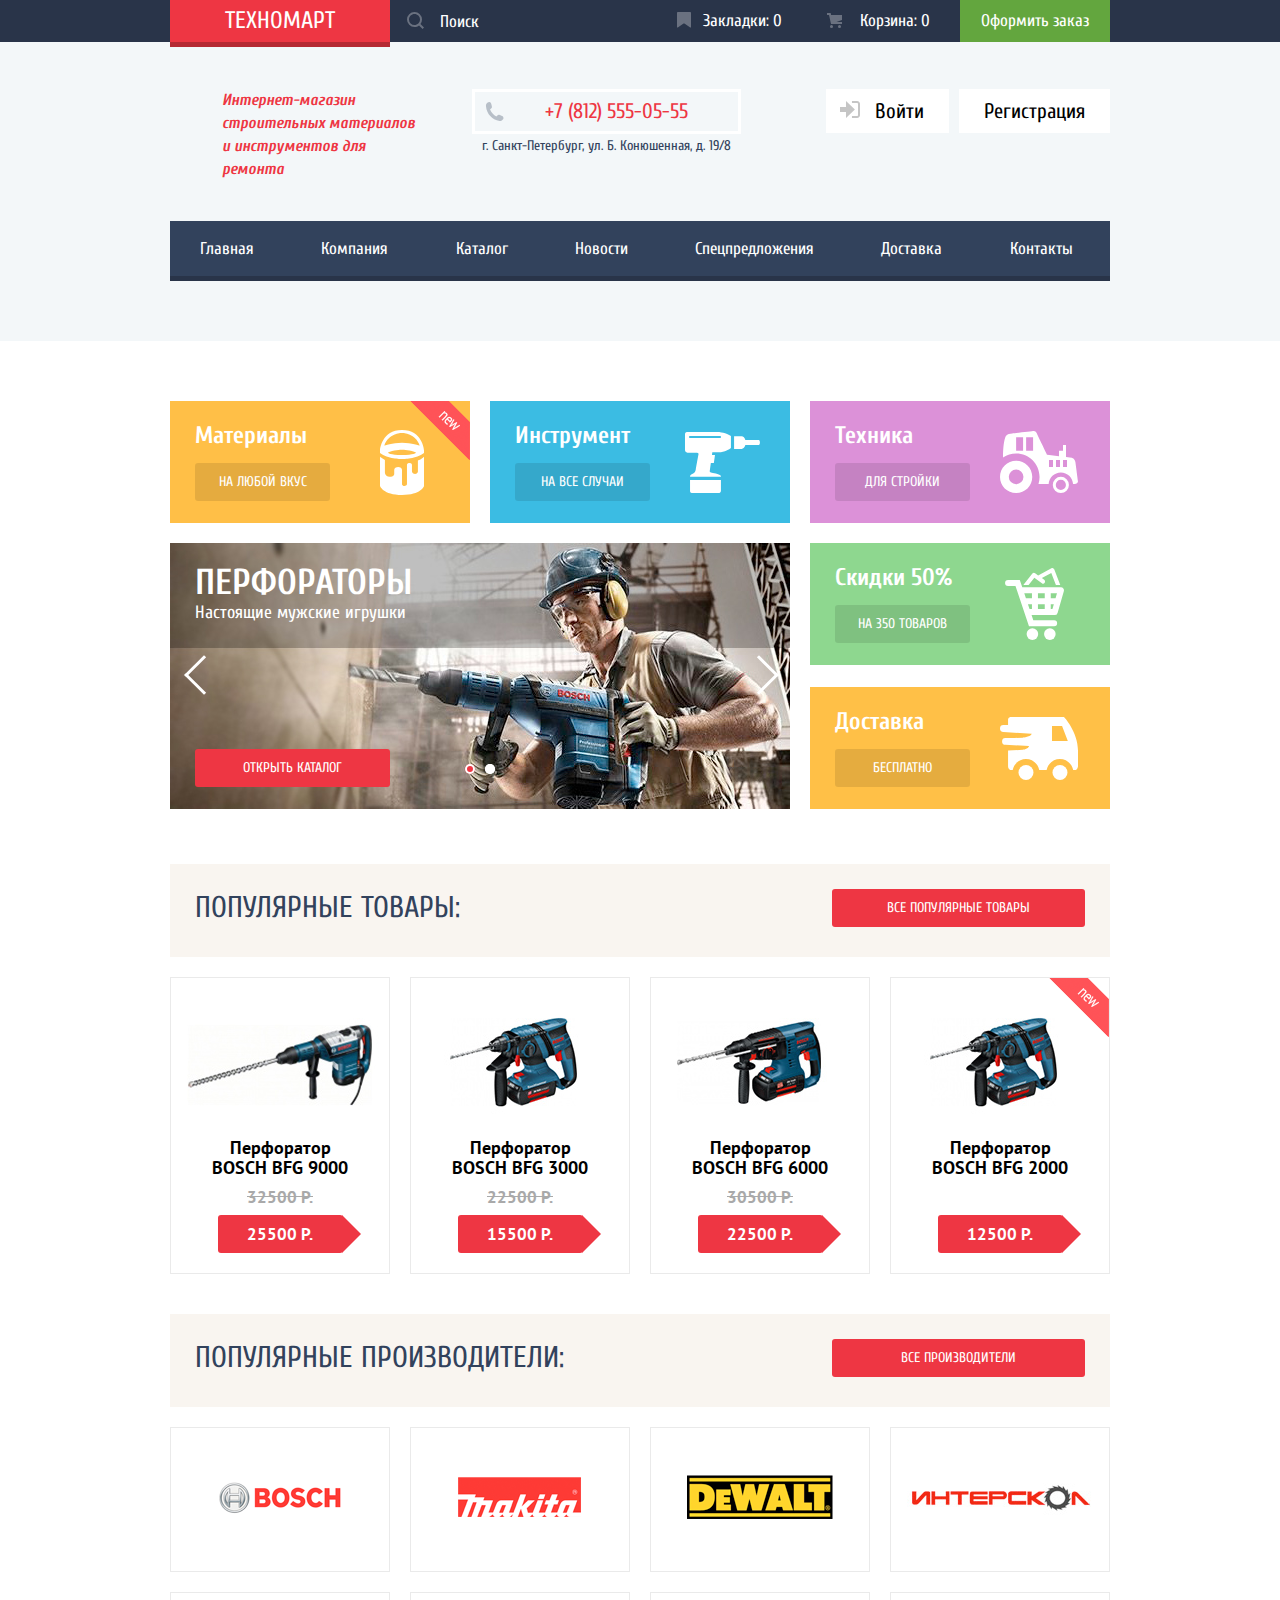
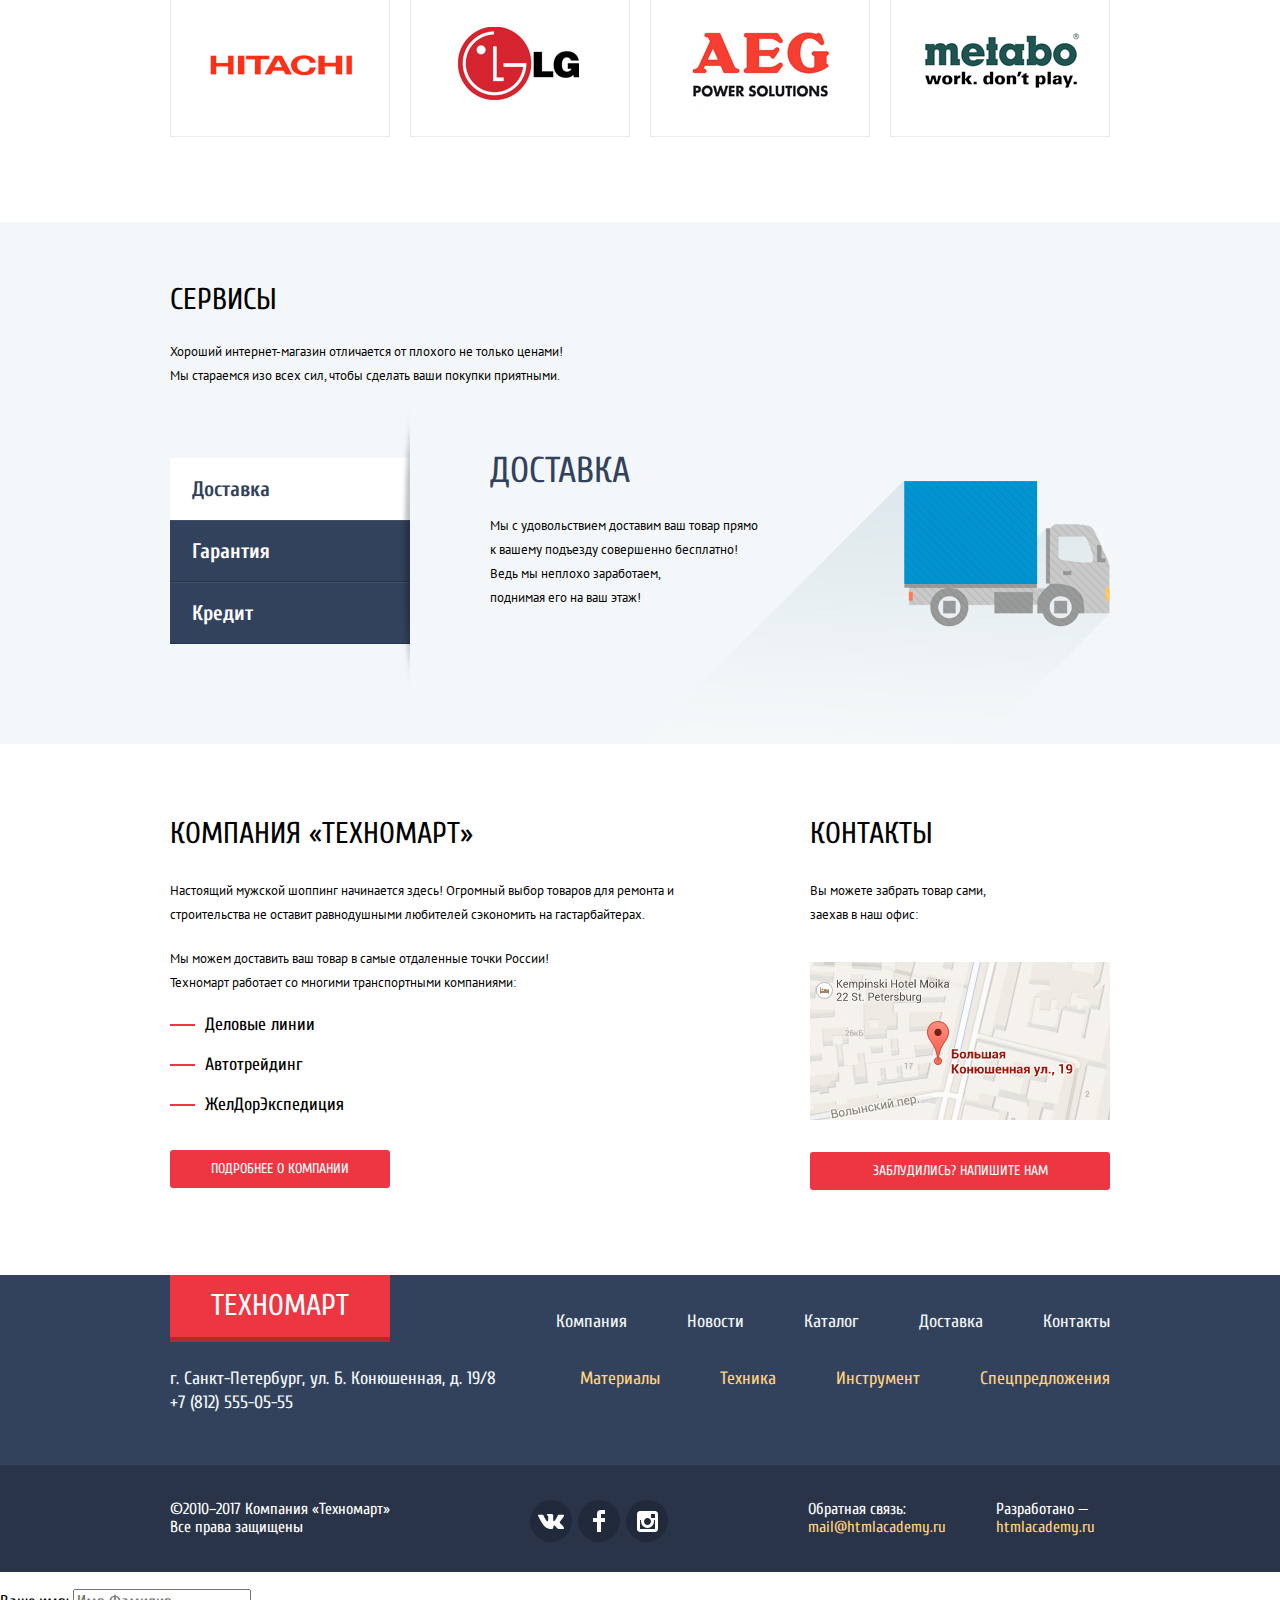
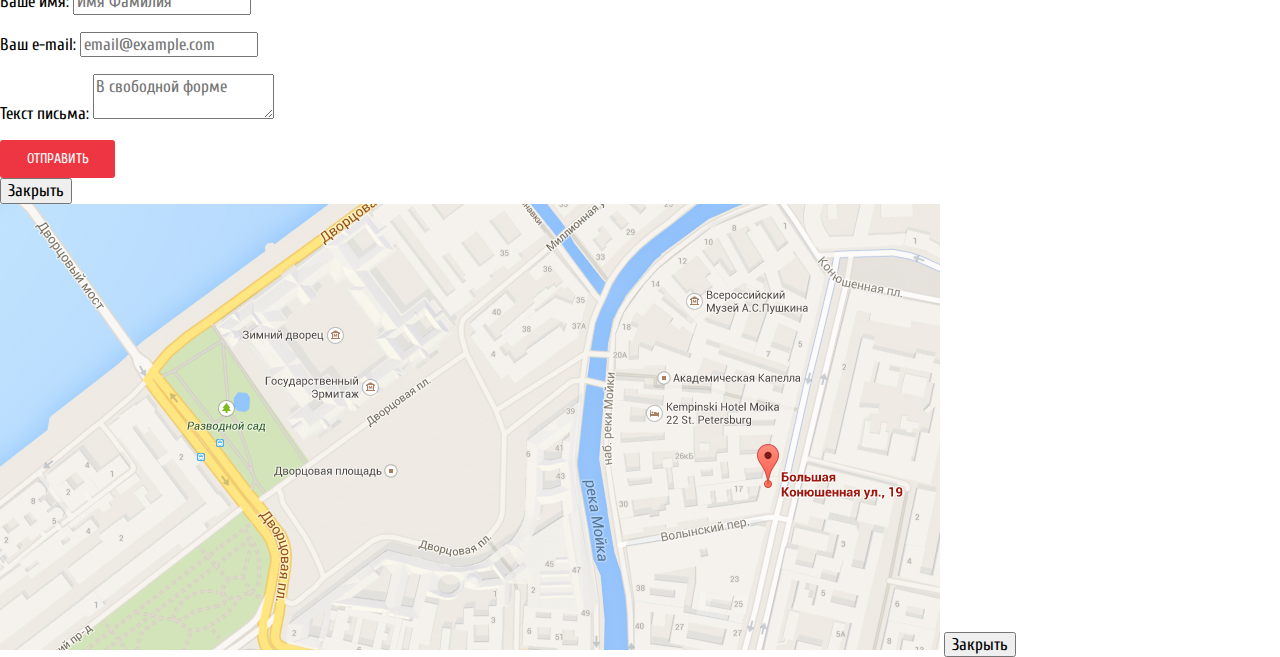
==== index.html @ 9bb5872a "Стилизация футера" ====
<!DOCTYPE html>
<html lang="ru">
<head>
  <meta charset="utf-8">
  <title>HTML Academy: Техномарт</title>
  <link href="https://fonts.googleapis.com/css?family=Cuprum:400,400i,700%7CPT+Sans:400,700&amp;subset=cyrillic" rel="stylesheet">
  <link href="css/normalize.css" rel="stylesheet">
  <link href="css/style.css" rel="stylesheet">
</head>
<body>
  <header class="main-header">
    <div class="wrapper header-wrapper">
      <div class="container">
        <a class="logo header-logo index-logo">Техномарт</a>
        <form class="header-search-form" action="https://echo.htmlacademy.ru" method="get">
          <input id="search" type="search" name="header-search"  placeholder="Поиск">
          <label for="search">
            <svg xmlns="http://www.w3.org/2000/svg" width="17" height="17" viewBox="0 0 17 17"><path fill="#ffffff" d="M17 15.586l-3.542-3.542A7.465 7.465 0 0 0 15 7.5 7.5 7.5 0 1 0 7.5 15c1.71 0 3.282-.579 4.544-1.542L15.586 17 17 15.586zM2 7.5C2 4.467 4.467 2 7.5 2 10.532 2 13 4.467 13 7.5c0 3.032-2.468 5.5-5.5 5.5A5.506 5.506 0 0 1 2 7.5z"/></svg>
            <span class="visually-hidden">Что ищем?</span>
          </label>
        </form>
        <a class="user-link header-bookmark" href="#">Закладки:
          <span class="header-bookmark-quality">0</span>
        </a>
        <a class="user-link header-basket" href="#">Корзина:
          <span class="header-basket-quality">0</span>
        </a>
        <a class="user-link header-checkout" href="#">Оформить заказ</a>
      </div>
    </div>
    <div class="container">
      <h1 class="header-title">Интернет-магазин строительных материалов и&nbsp;инструментов для ремонта</h1>
      <div class="header-contacts">
        <p class="header-phone">+7 (812) 555-05-55</p>
        <p class="header-address">г. Санкт-Петербург, ул. Б. Конюшенная, д. 19/8</p>
      </div>
      <ul class="authorization">
        <li>
          <a class="authorization-link" href="#">
            <svg xmlns="http://www.w3.org/2000/svg" width="20" height="17" viewBox="0 0 20 17"><path fill="#c5c5c5" d="M14.875 8.5L6 0v6H0v5h6v6z"/><path fill="#c5c5c5" d="M16.986 15.01h-5.027V17h5.027c2.178 0 3.004-1.81 3.029-3.026V3.028C19.99 1.811 19.164 0 16.986 0h-5.027v1.99h5.027c.839 0 .992.681 1.01 1.057v10.904c-.017.376-.171 1.059-1.01 1.059z"/></svg>
          Войти</a>
        </li>
        <li>
          <a class="authorization-link authorization-regisration" href="#">Регистрация</a>
        </li>
      </ul>
      <nav class="header-navigation">
        <ul class="main-navigation">
          <li class="main-navigation-item">
            <a href="#">Главная</a>
          </li>
          <li class="main-navigation-item">
            <a href="#">Компания</a>
          </li>
          <li class="main-navigation-item">
            <a href="#">Каталог</a>
          </li>
          <li class="main-navigation-item">
            <a href="#">Новости</a>
          </li>
          <li class="main-navigation-item">
            <a href="#">Спецпредложения</a>
          </li>
          <li class="main-navigation-item">
            <a href="#">Доставка</a>
          </li>
          <li class="main-navigation-item">
            <a href="#">Контакты</a>
          </li>
        </ul>
      </nav>
    </div>
  </header>

  <main>
    <div class="container">
      <section class="promo">
        <h2 class="visually-hidden">Наши предложения</h2>
        <ul class="promo-categories">
          <li class="promo-block product-new">
            <h3>Материалы</h3>
            <a class="button" href="#">на любой вкус</a>
          </li>
          <li class="promo-block">
            <h3>Инструмент</h3>
            <a class="button" href="#">на все случаи</a>
          </li>
          <li class="promo-block">
            <h3>Техника</h3>
            <a class="button" href="#">для стройки</a>
          </li>
        </ul>
        <section class="promo-slider">
          <ul class="promo-slider-list">
            <li class="promo-slider-item slider-item-current">
              <h3 class="slider-item-title">Перфораторы</h3>
              <img class="slider-item-image" src="img/slider1.jpg" width="620" height="266" alt="Перфоратор">
              <p class="slider-item-slogan">Настоящие мужские игрушки</p>
              <a class="slider-item-button button" href="catalog.html">Открыть каталог</a>
            </li>
            <li class="promo-slider-item">
              <h3 class="slider-item-title">Дрели</h3>
              <img class="slider-item-image" src="img/slider2.jpg" width="620" height="266" alt="Дрель">
              <p class="slider-item-slogan">Соседям на радость!</p>
              <a class="slider-item-button button" href="#">Открыть каталог</a>
            </li>
          </ul>
          <div class="promo-slider-toggles">
            <div class="slider-toggles-round">
              <button class="toggle-round-active" type="button">
                <span class="visually-hidden">Первый слайд</span>
              </button>
              <button type="button">
                <span class="visually-hidden">Второй слайд</span>
              </button>
            </div>
            <div class="slider-toggles-arrow">
              <button class="arrow-previous" type="button">
                <span class="visually-hidden">Предыдущий слайд</span>
              </button>
              <button class="arrow-next" type="button">
                <span class="visually-hidden">Следующий слайд</span>
              </button>
            </div>
          </div>
        </section>
        <div class="promo-column">
          <div class="promo-block promo-discount">
            <h3>Скидки 50%</h3>
            <a class="button" href="#">на 350 товаров</a>
          </div>
          <div class="promo-block promo-delivery">
            <h3>Доставка</h3>
            <a class="button" href="#">бесплатно</a>
          </div>
        </div>
      </section>

      <section class="popular-products">
        <div class="popular-wrapper">
          <h2 class="section-title popular-title">Популярные товары:</h2>
          <a class="button popular-button" href="#">Все популярные товары</a>
        </div>
        <ul class="popular-products-list">
          <li class="product-item">
            <h3 class="product-item-title">
              <a href="#">Перфоратор BOSCH BFG 9000</a>
            </h3>
            <p class="product-item-image">
              <img src="img/popular1.jpg" width="218" height="160" alt="Перфоратор BOSCH BFG 9000">
            </p>
            <p class="product-old-price">
              <span class="visually-hidden">Старая цена: </span>
              32500 Р.
            </p>
            <a class="product-actual-price button" href="#">
              <span class="visually-hidden">Актуальная цена:</span>
              25500 Р.
            </a>
            <div class="product-item-action">
              <a class="button button-to-basket" href="#">Купить</a>
              <a class="button button-to-bookmark" href="#">В закладки</a>
            </div>
          </li>
          <li class="product-item">
            <h3 class="product-item-title">
              <a href="#">Перфоратор BOSCH BFG 3000</a>
            </h3>
            <p class="product-item-image">
              <img src="img/popular2.jpg" width="218" height="160" alt="Перфоратор BOSCH BFG 3000">
            </p>
            <p class="product-old-price">
              <span class="visually-hidden">Старая цена: </span>
              22500 Р.
            </p>
            <a class="product-actual-price button" href="#">
            <span class="visually-hidden">Актуальная цена:</span>
              15500 Р.
            </a>
            <div class="product-item-action">
              <a class="button button-to-basket" href="#">Купить</a>
              <a class="button button-to-bookmark" href="#">В закладки</a>
            </div>
          </li>
          <li class="product-item">
            <h3 class="product-item-title">
              <a href="#">Перфоратор BOSCH BFG 6000</a>
            </h3>
            <p class="product-item-image">
              <img src="img/popular3.jpg" width="218" height="160" alt="Перфоратор BOSCH BFG 6000">
            </p>
            <p class="product-old-price">
              <span class="visually-hidden">Старая цена: </span>
              30500 Р.
            </p>
            <a class="product-actual-price button" href="#">
              <span class="visually-hidden">Актуальная цена:</span>
              22500 Р.
            </a>
            <div class="product-item-action">
              <a class="button button-to-basket" href="#">Купить</a>
              <a class="button button-to-bookmark" href="#">В закладки</a>
            </div>
          </li>
          <li class="product-item product-new">
            <h3 class="product-item-title">
              <a href="#">Перфоратор BOSCH BFG 2000</a>
            </h3>
            <p class="product-item-image">
              <img src="img/popular2.jpg" width="218" height="160" alt="Перфоратор BOSCH BFG 2000">
            </p>
            <a class="product-actual-price button" href="#">
              <span class="visually-hidden">Актуальная цена:</span>
              12500 Р.
            </a>
            <div class="product-item-action">
              <a class="button button-to-basket" href="#">Купить</a>
              <a class="button button-to-bookmark" href="#">В закладки</a>
            </div>
          </li>
        </ul>
      </section>

      <section class="popular-manufacturers">
        <div class="popular-wrapper">
          <h2 class="section-title popular-title">Популярные производители:</h2>
          <a class="button popular-button" href="#">Все производители</a>
        </div>
        <ul class="manufacturers-list">
          <li class="manufacturer-item">
            <a class="manufacturer-item-logo" href="#">
              <img src="img/logo-bosch.png" width="218" height="143" alt="Логотип Bosch">
            </a>
          </li>
          <li class="manufacturer-item">
            <a class="manufacturer-item-logo" href="#">
              <img src="img/logo-makita.png" width="218" height="143" alt="Логотип Makita">
            </a>
          </li>
          <li class="manufacturer-item">
            <a class="manufacturer-item-logo" href="#">
              <img src="img/logo-dewalt.png" width="218" height="143" alt="Логотип DeWALT">
            </a>
          </li>
          <li class="manufacturer-item">
            <a class="manufacturer-item-logo" href="#">
              <img src="img/logo-interskol.png" width="218" height="143" alt="Логотип Интерскол">
            </a>
          </li>
          <li class="manufacturer-item">
            <a class="manufacturer-item-logo" href="#">
              <img src="img/logo-hitachi.png" width="218" height="143" alt="Логотип Hitachi">
            </a>
          </li>
          <li class="manufacturer-item">
            <a class="manufacturer-item-logo" href="#">
              <img src="img/logo-lg.png" width="218" height="143" alt="Логотип LG">
            </a>
          </li>
          <li class="manufacturer-item">
            <a class="manufacturer-item-logo" href="#">
              <img src="img/logo-aeg.png" width="218" height="143" alt="Логотип AEG">
            </a>
          </li>
          <li class="manufacturer-item">
            <a class="manufacturer-item-logo" href="#">
              <img src="img/logo-metabo.png" width="218" height="143" alt="Логотип Metabo">
            </a>
          </li>
        </ul>
      </section>
    </div>

    <section class="services">
      <div class="container">
        <h2 class="section-title">Сервисы</h2>
        <p class="section-description">Хороший интернет-магазин отличается от плохого не только ценами! Мы стараемся изо всех сил, чтобы сделать ваши покупки приятными.</p>
        <div class="services-slider-wrapper">
          <div class="services-slider-toggle">
            <button class="services-toggle toggle-active" type="button">Доставка</button>
            <button class="services-toggle" type="button">Гарантия</button>
            <button class="services-toggle" type="button">Кредит</button>
          </div>
          <ul class="services-slider-list">
            <li class="service-slider-item slider-item-current">
              <h3>Доставка</h3>
              <p>Мы с удовольствием доставим ваш товар прямо<br>к вашему подъезду совершенно бесплатно! Ведь&nbsp;мы неплохо заработаем,<br>поднимая его на ваш этаж!</p>
            </li>
            <li class="service-slider-item ">
              <h3>Гарантия</h3>
              <p>Если купленный у нас товар поломается или заискрит,<br>а также в случае пожара, спровоцированного его возгаранием,  вы всегда можете быть уверены в нашей гарантии. Мы обменяем сгоревший товар на новый.<br>Дом уж восстановите как-нибудь сами.</p>
            </li>
            <li class="service-slider-item ">
              <h3>Кредит</h3>
              <p>Залезть в долговую яму стало проще!<br>Кредитные консультанты придут вам на помощь.</p>
              <a class="button button-credit" href="#">Отправить заявку</a>
            </li>
          </ul>
        </div>
      </div>
    </section>
    <div class="container index-column">
      <section class="about-us">
        <h2 class="section-title">Компания «Техномарт»</h2>
        <p>Настоящий мужской шоппинг начинается здесь! Огромный выбор товаров для ремонта и строительства не оставит равнодушными любителей сэкономить на гастарбайтерах.</p>
        <p>Мы можем доставить ваш товар в самые отдаленные точки России! Техномарт работает со многими транспортными компаниями: </p>
        <ul class="deliverey-list">
          <li>Деловые линии</li>
          <li>Автотрейдинг</li>
          <li>ЖелДорЭкспедиция</li>
        </ul>
        <a class="button button-about-us" href="#">Подробнее о компании</a>
      </section>

      <section class="contacts">
        <h2 class="section-title">Контакты</h2>
        <p>Вы можете забрать товар сами, заехав в наш офис:</p>
        <a class="contacts-map" href="#">
          <img src="img/map-small.jpg" width="300" height="158" alt="Часть карты с офисом компании по адресу г. Санкт-Петербург, ул. Б. Конюшенная, д. 19/8">
        </a>
        <a href="#" class="button contacts-feedback">Заблудились? Напишите нам</a>
      </section>
    </div>
  </main>

  <footer class="main-footer">

    <div class="container">
      <a class="logo footer-logo index-logo">Техномарт</a>
      <ul class="footer-site-navigation">
        <li>
          <a href="#">Компания</a>
        </li>
        <li>
          <a href="#">Новости</a>
        </li>
        <li>
          <a href="#">Каталог</a>
        </li>
        <li>
          <a href="#">Доставка</a>
        </li>
        <li>
          <a href="#">Контакты</a>
        </li>
      </ul>
      <p class="footer-contacts">г. Санкт-Петербург, ул. Б. Конюшенная, д. 19/8 +7&nbsp;(812)&nbsp;555-05-55</p>
      <ul class="footer-catalog-navigation">
        <li>
          <a href="#">Материалы</a>
        </li>
        <li>
          <a href="#">Техника</a>
        </li>
        <li>
          <a href="#">Инструмент</a>
        </li>
        <li>
          <a href="#">Спецпредложения</a>
        </li>
      </ul>

    </div>
    <div class="wrapper">
      <div class="container container-footer-bottom">
        <p class="footer-copyright">&copy;2010–2017 Компания «Техномарт» Все права защищены</p>
        <ul class="footer-socials">
          <li>
            <a class="socials-vk" href="#">
              <span class="visually-hidden">Техномарт в Вконтакте</span>
            </a>
          </li>
          <li>
            <a class="socials-fb" href="#">
              <span class="visually-hidden">Техномарт на Фейсбуке</span>
            </a>
          </li>
          <li>
            <a class="socials-insta" href="#">
              <span class="visually-hidden">Техномарт в Инстаграме</span>
            </a>
          </li>
        </ul>
        <p class="footer-mailto">Обратная связь:
          <a href="#">mail@htmlacademy.ru</a>
        </p>
        <p class="footer-developer">Разработано —
          <a href="https://htmlacademy.ru/intensive/htmlcss">htmlacademy.ru</a>
        </p>
      </div>
    </div>
  </footer>

  <section class="modal-feedback">
    <h2 class="visually-hidden">Напишите нам</h2>
    <form  class="feedback-form" action="https://echo.htmlacademy.ru" method="post">
      <p class="feedback-form-field">
        <label for="name">Ваше имя:</label>
        <input id="name" type="text" name="name" placeholder="Имя Фамилия">
      </p>
      <p class="feedback-form-field">
        <label for="email">Ваш e-mail:</label>
        <input id="email" type="email" name="email" placeholder="email@example.com">
      </p>
      <p class="feedback-form-field">
        <label for="message">Текст письма:</label>
        <textarea id="message" name="message" placeholder="В свободной форме"></textarea>
      </p>
      <button class="button" type="submit">Отправить</button>
    </form>
    <button class="modal-close" type="button">Закрыть</button>
  </section>

  <section class="modal modal-map">
    <h2 class="visually-hidden">Как до нас добраться</h2>
    <img src="img/map.jpg" width="940" height="446" alt="Часть карты с офисом компании по адресу г. Санкт-Петербург, ул. Б. Конюшенная, д. 19/8">
    <button class="modal-close" type="button">Закрыть</button>
  </section>
</body>
</html>
---- css/style.css ----
body {
  margin: 0;
  padding-top: 0;

  font-style: normal;
  font-weight: 400;
  font-size: 17px;
  line-height: 18px;
  font-family: "Cuprum",  "Arial", sans-serif;
  color: #000000;

  background-color: #ffffff;
}

a {
  text-decoration: none;
}

img {
  max-width: 100%;
  height: auto;
}

.visually-hidden {
  position: absolute;

  width: 1px;
  height: 1px;
  margin: -1px;
  padding: 0;
  overflow: hidden;

  border: 0;

  clip: rect(0 0 0 0);
}

.main-header {
  margin-bottom: 60px;

  background-color: #f3f7f9;
}

.wrapper {
  color: #ffffff;

  background-color: #293449;
}

.container {
  width: 940px;
  margin: 0 auto;
  padding: 0 10px;
}

.header-wrapper .container {
  display: flex;
  flex-wrap: wrap;
  justify-content: flex-start;
  align-items: stretch;
}

.logo {
  display: block;
  min-width: 200px;
  padding: 9px 10px;

  font-size: 24px;
  line-height: 24px;
  text-align: center;
  color: #ffffff;
  text-transform: uppercase;

  background-color: #ee3643;
  box-shadow: 0 5px 0 0 #b52933;
}

.logo:hover,
.logo:focus {
  background-color: #ca2c37;
  box-shadow: 0 5px 0 0 #9a212a;
}

.logo:active {
  background-color: #ba2732;
  box-shadow: 0 5px 0 0 #8e1e26;
}

.index-logo:hover,
.index-logo:active {
  background-color: #ee3643;
  box-shadow: 0 5px 0 0 #b52933;
}

.header-search-form {
  position: relative;

  width: 270px;
}

.header-search-form input {
  box-sizing: border-box;
  width: 100%;
  height: 42px;
  padding: 12px 10px 12px 50px;

  font: inherit;
  color: #000000;

  background-color: transparent;
  border: none;
}

.header-search-form input::-webkit-input-placeholder {
  color: #ffffff;
}

.header-search-form input::-moz-placeholder {
  color: #ffffff;
}

.header-search-form input:-ms-input-placeholder {
  color: #ffffff;
}

.header-search-form input:hover {
  background-color: #212a3a;
}

.header-search-form input:focus {
  background-color: #ffffff;
  outline: none;
}

.header-search-form label {
  position: absolute;
  top: 12px;
  left: 0;

  padding-left: 17px;

  background-color: transparent;
  cursor: pointer;
  opacity: 0.3;
}

input[name="header-search"]:hover ~ label {
  opacity: 1;
}

input[name="header-search"]:focus ~ label {
  opacity: 1;
}

input[name="header-search"]:focus ~ label path {
  fill: #ee3643;
}

.user-link {
  position: relative;

  box-sizing: border-box;
  width: 150px;
  padding: 12px 5px;

  color: #ffffff;
}

.header-bookmark {
  padding-left: 43px;
}

.header-basket {
  padding-left: 50px;
}

.user-link:hover,
.user-link:focus {
  background-color: #212a3a;
}

.user-link:active {
  color: rgba(255, 255, 255, 0.6);

  background-color: #161d29;
}

.user-link::before {
  content: "";
  position: absolute;
  top: 12px;
  left: 17px;

  width: 15px;
  height: 16px;

  background-repeat: no-repeat;
  opacity: 0.3;
}

.header-bookmark::before {
  background-image: url("../img/icon-bookmark.svg");
  background-position: 0 0;
}

.header-basket::before {
  background-image: url("../img/icon-cart.svg");
  background-position: 0 1px;
}

.user-link:hover::before,
.user-link:focus::before {
  opacity: 1;
}

.user-link:active::before {
  opacity: 0.5;
}

.header-bookmark-full,
.header-basket-full {
  background-color: #ee3643;
}

.header-bookmark-full:hover,
.header-basket-full:hover,
.header-bookmark-full:focus,
.header-basket-full:focus {
  background-color: #ca2c37;
}

.header-bookmark-full:active,
.header-basket-full:active {
  background-color: #ba2732;
}

.header-checkout {
  text-align: center;

  background-color: #63a63e;
}

.header-checkout:hover,
.header-checkout:focus {
  background-color: #5fbb2d;
}

.header-checkout:active {
  background-color: #518534;
}

.main-header > .container {
  display: flex;
  flex-wrap: wrap;
  align-items: flex-start;
  padding-top: 47px;
  padding-bottom: 65px;
}

.header-title {
  width: 198px;
  margin: 0 0 40px;
  padding: 0 52px;

  font-style: italic;
  font-size: 16px;
  line-height: 23px;
  color: #ee3643;
}

.header-contacts {
  margin-right: 10px;
}

.header-contacts p {
  margin: 0;
}

.header-phone {
  margin-bottom: 3px;
  padding: 9px 10px 9px 70px;

  font-size: 21px;
  line-height: 21px;
  color: #ee3643;

  background-image: url("../img/icon-phone.svg");
  background-repeat: no-repeat;
  background-position: 10px 10px;
  border: 3px solid #ffffff;
}

.header-address {
  padding: 0 10px;

  font-size: 14px;
  line-height: 24px;
  color: #32425c;
}

.authorization {
  display: flex;
  flex-wrap: wrap;
  max-width: 330px;
  margin: 0 0 0 auto;
  padding: 0;

  list-style: none;
}

.authorization > li {
  margin-left: 10px;
}

.authorization-user > li {
  margin-left: 0;
}

.authorization-link {
  display: block;
  padding: 12px 25px 11px 14px;

  font-size: 21px;
  line-height: 21px;
  color: #000000;

  background-color: #ffffff;
}

.authorization-regisration {
  padding-left: 25px;
}

.authorization-logout {
  padding-right: 0;
}

.authorization-link:hover,
.authorization-link:focus {
  color: #ee3643;
}

.authorization-name:hover,
.authorization-name:focus {
  color: #000000;
}

.authorization-link:active {
  color: rgba(0, 0, 0, 0.3);
}

.authorization-link svg {
  margin-right: 10px;

  vertical-align: baseline;
}

.authorization-link:hover path,
.authorization-link:focus path {
  fill: #32425c;
}

.authorization-link:active path {
  fill: #c5c5c5;
}

.authorization-submenu {
  display: flex;
  flex-wrap: wrap;
  max-width: 280px;
  margin: 0;
  padding: 0 0 0 5px;

  list-style: none;
}

.authorization-submenu-item {
  position: relative;

  padding: 5px 15px 0;
}

.authorization-submenu-item:not(:last-child)::before {
  content: "";
  position: absolute;
  top: 12px;
  right: -2px;

  width: 4px;
  height: 4px;

  background-color: #32425c;
  border-radius: 50%;
}

.authorization-submenu a {
  font-size: 16px;
  color: #32425c;
  text-decoration: underline;
}

.authorization-submenu a:hover,
.authorization-submenu a:focus {
  color: #ee3643;
}

.authorization-submenu a:active {
  color: rgba(0, 0, 0, 0.3);
}


.header-navigation {
  width: 100%;
}

.main-navigation {
  display: flex;
  flex-wrap: wrap;
  justify-content: space-between;
  margin: 0;
  padding: 0;

  list-style: none;
}

.main-navigation-item {
  flex-grow: 1;
}

.main-navigation-item a {
  display: block;
  padding: 19px 30px;

  font-size: 17px;
  line-height: 17px;
  color: #ffffff;

  background-color: #32425c;
  box-shadow: 0 5px 0 0 #293449;
}

.main-navigation-item:first-child a {
  padding-left: 50;
}

.main-navigation-item:last-child a {
  padding-right: 50;
}

.main-navigation-item a:hover,
.main-navigation-item a:focus {
  background-color: #293449;
}

.main-navigation-item a:active {
  color: rgba(255, 255, 255, 0.5);

  background-color: #1d2739;
  box-shadow: 0 5px 0 0 #1d2739;
}

/* Main главной */

.promo {
  display: flex;
  flex-wrap: wrap;
  justify-content: space-between;
  margin-bottom: 55px;
}

.promo-categories {
  display: flex;
  flex-wrap: wrap;
  width: 100%;
  margin: 0 0 20px;
  padding: 0;

  list-style: none;
}

.promo-categories li {
  margin-right: 20px;
}

.promo-block {
  width: 135px;
  padding: 20px 140px 22px 25px;

  background-color: #ffbf47;
  background-image: url("../img/icon-1.svg");
  background-repeat: no-repeat;
  background-position: 210px center;
}

.product-new {
  position: relative;
}

.product-new::before {
  content: url("../img/new-flag.png");
  position: absolute;
  top: 0;
  right: 0;
  z-index: 1;
}

.promo-categories li:nth-child(2) {
  background-color: #3bbce3;
  background-image: url("../img/icon-2.svg");
  background-position: 195px center;
}

.promo-categories li:last-child {
  margin-right: 0;

  background-color: #dc91d8;
  background-image: url("../img/icon-3.svg");
  background-position: 190px center;
}

.promo-block h3 {
  margin: 0 0 12px;

  font-weight: 700;
  font-size: 24px;
  line-height: 30px;
  color: #ffffff;
}

.button {
  display: inline-block;
  min-width: 115px;
  padding: 10px;

  font-size: 14px;
  line-height: 18px;
  vertical-align: bottom;
  text-align: center;
  color: #ffffff;
  text-transform: uppercase;

  background-color: #ee3643;
  border: none;
  border-radius: 3px;
  cursor: pointer;
}

.button:hover,
.button:focus {
  background-color: #ca2c37;
}

.button:active {
  background-color: #ba2732;
}

.promo-block .button {
  background-color: rgba(0, 0, 0, 0.1);
}

.promo-block .button:hover,
.promo-block .button:focus {
  background-color: rgba(0, 0, 0, 0.2);
}

.promo-block .button:active {
  background-color: rgba(0, 0, 0, 0.3);
}

/* Слайдер */

.promo-slider {
  position: relative;

  margin-right: 20px;
}

.promo-slider-list {
  margin: 0;
  padding: 0;

  list-style: none;
}

.promo-slider-item {
  position: relative;
  z-index: 0;

  display: none;
  flex-direction: column;
  justify-content: flex-start;
  align-items: flex-start;
  width: 570px;
  min-height: 222px;
  padding: 22px 25px;

  color: #ffffff;

  background-color: #786a61;
}

.promo-slider-item.slider-item-current {
  display: flex;
}

.slider-item-title {
  margin: 0;

  font-weight: 700;
  font-size: 36px;
  line-height: 36px;
  text-transform: uppercase;
}

.slider-item-image {
  position: absolute;
  top: 0;
  left: 0;
  z-index: -1;
}

.slider-item-slogan {
  margin: 0 0 auto;

  font-size: 18px;
  line-height: 24px;
}

.slider-item-button {
  min-width: 175px;
}

.slider-toggles-round {
  position: absolute;
  bottom: 30px;
  left: 50%;

  display: flex;

  transform: translateX(-50%);
}

.slider-toggles-round button {
  box-sizing: content-box;
  width: 10px;
  height: 10px;
  padding: 0;

  background-color: #ffffff;
  background-clip: content-box;
  border: 5px solid transparent;
  border-radius: 50%;
  box-shadow: inset 0 0 0 2px #ffffff;
  cursor: pointer;
}

.slider-toggles-round .toggle-round-active {
  background-color: #ee3643;
  cursor: default;
}

.slider-toggles-round button:not(.toggle-round-active):hover,
.slider-toggles-round button:not(.toggle-round-active):focus {
  outline: none;
  opacity: 0.7;
}

.slider-toggles-arrow button {
  position: absolute;

  width: 40px;
  height: 40px;

  background-color: transparent;
  border: none;
  cursor: pointer;
}

.arrow-previous {
  top: 50%;
  left: 15px;

  transform: translateY(-50%);
}

.arrow-next {
  top: 50%;
  right: 10px;

  transform: translateY(-50%);
}

.slider-toggles-arrow button:focus {
  outline: none;
}

.slider-toggles-arrow button::before {
  content: "";
  position: absolute;
  top: 5px;
  left: 5px;

  width: 25px;
  height: 25px;

  border-top: 3px solid #ffffff;
  border-right: 3px solid #ffffff;
  transform: rotate(45deg);
}

.slider-toggles-arrow .arrow-previous::before {
  transform: rotate(-135deg);
}

.slider-toggles-arrow button:hover::before,
.slider-toggles-arrow button:focus::before {
  opacity: 0.6;
}

.slider-toggles-arrow button:active {
  opacity: 0.3;
}

.promo-column {
  display: flex;
  flex-direction: column;
  justify-content: space-between;
}

.promo-discount {
  background-color: #8ed78f;
  background-image: url("../img/icon-4.svg");
  background-position: 195px center;
}

.promo-delivery {
  background-color: #ffc047;
  background-image: url("../img/icon-5.svg");
  background-position: 190px center;
}

/* Популярные товары */

.popular-products {
  margin-bottom: 20px;
}

.popular-wrapper {
  display: flex;
  justify-content: space-between;
  align-items: center;
  margin-bottom: 20px;
  padding: 25px 25px 30px;

  background-color: #f9f5f0;
}

.section-title {
  margin: 0;

  font-weight: 400;
  font-size: 30px;
  line-height: 30px;
  color: #32425c;
  text-transform: uppercase;
}

.popular-button {
  min-width: 233px;
}

.popular-products-list {
  display: flex;
  flex-wrap: wrap;
  margin: 0;
  padding: 0;

  list-style: none;
}

.product-item {
  position: relative;

  display: flex;
  flex-direction: column;
  align-items: center;
  width: 218px;
  margin: 0 20px 20px 0;
  padding-bottom: 20px;

  font-weight: 700;
  font-family: "PT Sans", "Arial", sans-serif;
  text-align: center;

  border: 1px solid #eaeaea;
}

.popular-products-list li:nth-child(4n) {
  margin-right: 0;
}

.product-item:hover {
  border-color: #ffffff;
  box-shadow: 0 10px 25px 0 rgba(41, 52, 73, 0.5);
}

.product-item-title {
  margin: 0;
  margin-bottom: 10px;
  padding: 0 30px;
}

.product-item-title a {
  font-size: 18px;
  line-height: 20px;
  color: #000000;
}

.product-item-title a:hover,
.product-item-title a:focus {
  color: #ee3643;

  outline: none;
}

.product-item-title a:active {
  color: rgba(0, 0, 0, 0.3);
}

.product-item-image {
  order: -1;
  width: 218px;
  height: 160px;
  margin: 0;
}

.product-old-price {
  margin: 0 0 9px 0;

  font-size: 17px;
  line-height: 18px;
  color: #a9a9a9;
  text-decoration: line-through;
}

.product-actual-price {
  position: relative;

  min-width: 105px;
  margin-top: auto;
  padding: 10px;

  font-size: 17px;
  line-height: 18px;
}

.product-actual-price::after {
  content: "";
  position: absolute;
  top: 0;
  right: -18px;

  width: 0;
  height: 0;

  border-top: 19px solid transparent;
  border-bottom: 19px solid transparent;
  border-left: 19px solid #ee3643;
}

.product-actual-price:hover::after,
.product-actual-price:focus::after {
  border-left-color: #ca2c37;
}

.product-actual-price:active::after {
  border-left-color: #ba2732;
}

.product-item-action {
  position: absolute;
  top: 0;
  left: 0;

  display: none;
  padding-top: 45px;
  padding-bottom: 32px;

  font-weight: 400;
  font-size: 14px;
  line-height: 18px;
  font-family: "Cuprum",  "Arial", sans-serif;

  background-color: #ffffff;
}

.product-item:hover .product-item-action {
  display: block;
}

.button-to-basket {
  position: relative;

  min-width: 75px;
  margin-bottom: 7px;
  padding-left: 50px;

  text-align: left;
  color: #ffffff;

  background-color: #63a63e;
  box-shadow: inset 0 -3px 0 0 #367315;
}

.button-to-basket:hover,
.button-to-basket:focus {
  background-color: #5fbb2d;
}

.button-to-basket:active {
  background-color: #518534;
  box-shadow: none;
}

.button-to-basket::before {
  content: "";
  position: absolute;
  top: 8px;
  left: 10px;

  width: 18px;
  height: 18px;

  background-image: url("../img/icon-cart.svg");
  background-repeat: no-repeat;
  background-position: center;
  opacity: 0.3;
}

.button-to-basket:hover::before,
.button-to-basket:focus::before,
.button-to-basket:active::before {
  opacity: 1;
}

.button-to-bookmark {
  color: #32425c;

  background-color: #ffffff;
  box-shadow: inset 0 0 0 3px #63a63e;
}

.button-to-bookmark:hover,
.button-to-bookmark:focus {
  background-color: transparent;
  box-shadow: inset 0 0 0 3px #32425c;
}

.button-to-bookmark:active {
  color: rgba(50, 66, 92, 0.3);

  background-color: transparent;
  box-shadow: inset 0 0 0 3px rgba(50, 66, 92, 0.3);
}

/* Популярные производители */

.popular-manufacturers {
  margin-bottom: 65px;
}

.manufacturers-list {
  display: flex;
  flex-wrap: wrap;
  margin: 0;
  padding: 0;

  list-style: none;
}

.manufacturer-item {
  margin: 0 20px 20px 0;
}

.manufacturer-item:nth-child(4n) {
  margin-right: 0;
}

.manufacturer-item-logo {
  display: block;
  width: 218px;
  height: 143px;

  border: 1px solid #eaeaea;
}

.manufacturer-item-logo:hover,
.manufacturer-item-logo:focus {
  border-color: #ffffff;
  outline: none;
  box-shadow: 0 10px 25px 0 rgba(41, 52, 73, 0.5);
}

.manufacturer-item-logo:active {
  border-color: #ffffff;
  box-shadow: 0 4px 10px 0 rgba(41, 52, 73, 0.5);
}

.manufacturer-item-logo:active img {
  opacity: 0.3;
}

/* Слайдер с услугами */

.services {
  margin-bottom: 75px;
  padding-top: 63px;

  background-color: #f4f7f9;
}

.services .section-title {
  margin-bottom: 25px;

  color: #000000;
}

.services  p {
  margin: 0;

  font-weight: 400;
  font-size: 13px;
  line-height: 24px;
  font-family: "PT Sans", "Arial", sans-serif;
}

.services .section-description {
  width: 400px;
  margin-bottom: 65px;
}

.services-slider-wrapper {
  display: flex;
  justify-content: space-between;
}

.services-slider-toggle {
  position: relative;

  align-self: flex-start;
  margin-bottom: 100px;
  padding-top: 5px;
}

.services-slider-toggle::after {
  content: "";
  position: absolute;
  top: -45px;
  right: 0;
  bottom: -45px;

  width: 10px;

  background-image: url("../img/shadow.png");
  background-repeat: no-repeat;
  background-position: right 0 top 0;
  background-size: 100% 100%;
}

.services-toggle {
  display: block;
  box-sizing: content-box;
  min-width: 196px;
  padding: 16px 22px;

  font: inherit;
  font-weight: 700;
  font-size: 21px;
  line-height: 30px;
  text-align: left;
  color: #ffffff;

  background-color: #32425c;
  border: none;
  box-shadow: inset 0 1px 0 0 #405069,
  inset 0 -1px 0 0 #293449;
  cursor: pointer;
}

.services-toggle:hover,
.services-toggle:focus {
  background-color: #293449;
  outline: none;
}

.services-toggle.toggle-active,
.services-toggle.toggle-active:hover,
.services-toggle.toggle-active:focus {
  color: #32425c;

  background-color: #ffffff;
  outline: none;
  box-shadow: none;
  cursor: default;
}

.services-slider-list {
  display: flex;
  flex-wrap: wrap;
  margin: 0;
  padding: 0;

  list-style: none;
}

.service-slider-item {
  display: none;
  width: 620px;
  padding-left: 80px;

  background-image: url("../img/delivery.png");
  background-repeat: no-repeat;
  background-position: right 0 top 28px;
}

.service-slider-item:nth-child(2) {
  background-image: url("../img/guarantee.png");
  background-position: right 0 top 5px;
}
.service-slider-item:nth-child(3) {
  background-image: url("../img/credit.png");
  background-position: right 0 top 3px;
}

.service-slider-item.slider-item-current {
  display: block;
}

.service-slider-item h3 {
  margin: 0 0 25px;

  font-weight: 400;
  font-size: 36px;
  line-height: 36px;
  color: #32425c;
  text-transform: uppercase;
}

.service-slider-item p {
  width: 280px;
  margin: 0 0 25px;
}

.service-slider-item:nth-child(2) p {
  width: 378px;
}

.button-credit {
  min-width: 175px;
}

.index-column {
  display: flex;
  justify-content: space-between;
  margin-bottom: 85px;
}

.about-us {
  width: 520px;
}

.about-us .section-title {
  margin-bottom: 30px;

  color: #000000;
}

.about-us p {
  margin: 0 0 20px;

  font-weight: 400;
  font-size: 13px;
  line-height: 24px;
  font-family: "PT Sans", "Arial", sans-serif;
}

.about-us p:last-of-type {
  width: 390px;
}

.deliverey-list {
  margin: 0 0 35px;
  padding: 0;

  list-style: none;
  font-size: 18px;
  line-height: 20px;
}

.deliverey-list li {
  position: relative;

  margin: 0 0 20px;
  padding-left: 35px;
}

.deliverey-list li:last-child {
  margin-bottom: 0;
}

.deliverey-list li::before {
  content: "";
  position: absolute;
  top: 9px;
  left: 0;

  width: 25px;
  height: 2px;

  background-color: #ee3643;
}

.button-about-us {
  min-width: 200px;
}

.contacts {
  width: 300px;
}

.contacts .section-title {
  margin-bottom: 30px;

  color: #000000;
}

.contacts p {
  width: 200px;
  margin: 0 0 35px;

  font-weight: 400;
  font-size: 13px;
  line-height: 24px;
  font-family: "PT Sans", "Arial", sans-serif;
}

.contacts-map {
  display: block;
  margin-bottom: 28px;
}

.contacts-feedback {
  min-width: 280px;
}

/* Футер */

.main-footer {
  color: #f3f7f9;

  background-color: #32425c;
}

.main-footer > .container {
  display: flex;
  flex-wrap: wrap;
  justify-content: space-between;
  align-items: flex-start;
  padding-bottom: 50px;

  font-size: 18px;
  line-height: 24px;
}

.footer-logo {
  padding: 16px 10px;

  font-size: 30px;
  line-height: 30px;
}

.footer-site-navigation {
  display: flex;
  flex-wrap: wrap;
  justify-content: flex-start;
  max-width: 710px;
  margin: 35px 0 0 10px;
  padding: 0;

  list-style: none;
}

.footer-site-navigation li {
  margin-right: 50px;
}

.footer-site-navigation li:last-child {
  margin-right: 0;
}

.footer-site-navigation a {
  display: block;
  padding-left: 10px;

  color: #f1f5f7;
}

.footer-site-navigation a:hover,
.footer-site-navigation a:focus {
  text-decoration: underline;

  outline: none;
}

.footer-site-navigation a:active {
  color: rgba(241, 245, 247, 0.5);
  text-decoration: none;
}


.footer-catalog-navigation {
  display: flex;
  flex-wrap: wrap;
  justify-content: flex-start;
  max-width: 580px;
  margin: 30px 0 0 10px;
  padding: 0;

  list-style: none;
}

.footer-catalog-navigation li {
  margin-right: 50px;
}

.footer-catalog-navigation li:last-child {
  margin-right: 0;
}

.footer-catalog-navigation a {
  display: block;
  padding-left: 10px;

  color: #ffd180;
}

.footer-catalog-navigation a:hover,
.footer-catalog-navigation a:focus {
  text-decoration: underline;

  outline: none;
}

.footer-catalog-navigation a:active {
  color: rgba(255, 209, 128, 0.5);
  text-decoration: none;
}

.footer-contacts {
  width: 350px;
  margin: 30px 0 0 0;
}

.container-footer-bottom {
  display: flex;
  flex-wrap: wrap;
  justify-content: space-between;
  align-items: flex-start;
  padding-top: 35px;
  padding-bottom: 30px;

  font-size: 16px;
  line-height: 18px;
  color: #ffffff;
}

.footer-copyright {
  width: 240px;
  margin: 0;
}

.footer-socials {
  display: flex;
  flex-wrap: wrap;
  justify-content: space-between;
  margin: 0 auto;
  padding: 0;

  list-style: none;
}

.footer-socials li {
  padding: 0 3px;
}

.footer-socials a {
  display: block;
  width: 42px;
  height: 42px;

  background-color: #212a3a;
  background-image: url("../img/icon-vk.svg");
  background-repeat: no-repeat;
  background-position: center;
  border-radius: 50%;
}

.footer-socials .socials-fb {
  background-image: url("../img/icon-fb.svg");
}

.footer-socials .socials-insta {
  background-image: url("../img/icon-insta.svg");
}

.footer-socials a:hover,
.footer-socials a:focus {
  background-color: #ee3643;
  outline: none;
}

.footer-socials a:active {
  background-color: #ee3643;
}

.footer-mailto {
  margin: 0 20px;
}

.footer-mailto a {
  display: block;

  color: #ffd180;
}

.footer-mailto a:hover,
.footer-mailto a:focus {
  text-decoration: underline;

  outline: none;
}

.footer-mailto a:active {
  color: #ee3643;
  text-decoration: none;
}

.footer-developer {
  margin: 0;
  padding: 0 15px 0 30px;
}

.footer-developer a {
  display: block;

  color: #ffd180;
}

.footer-developer a:hover,
.footer-developer a:focus {
  text-decoration: underline;

  outline: none;
}

.footer-developer a:active {
  color: #ee3643;
  text-decoration: none;
}
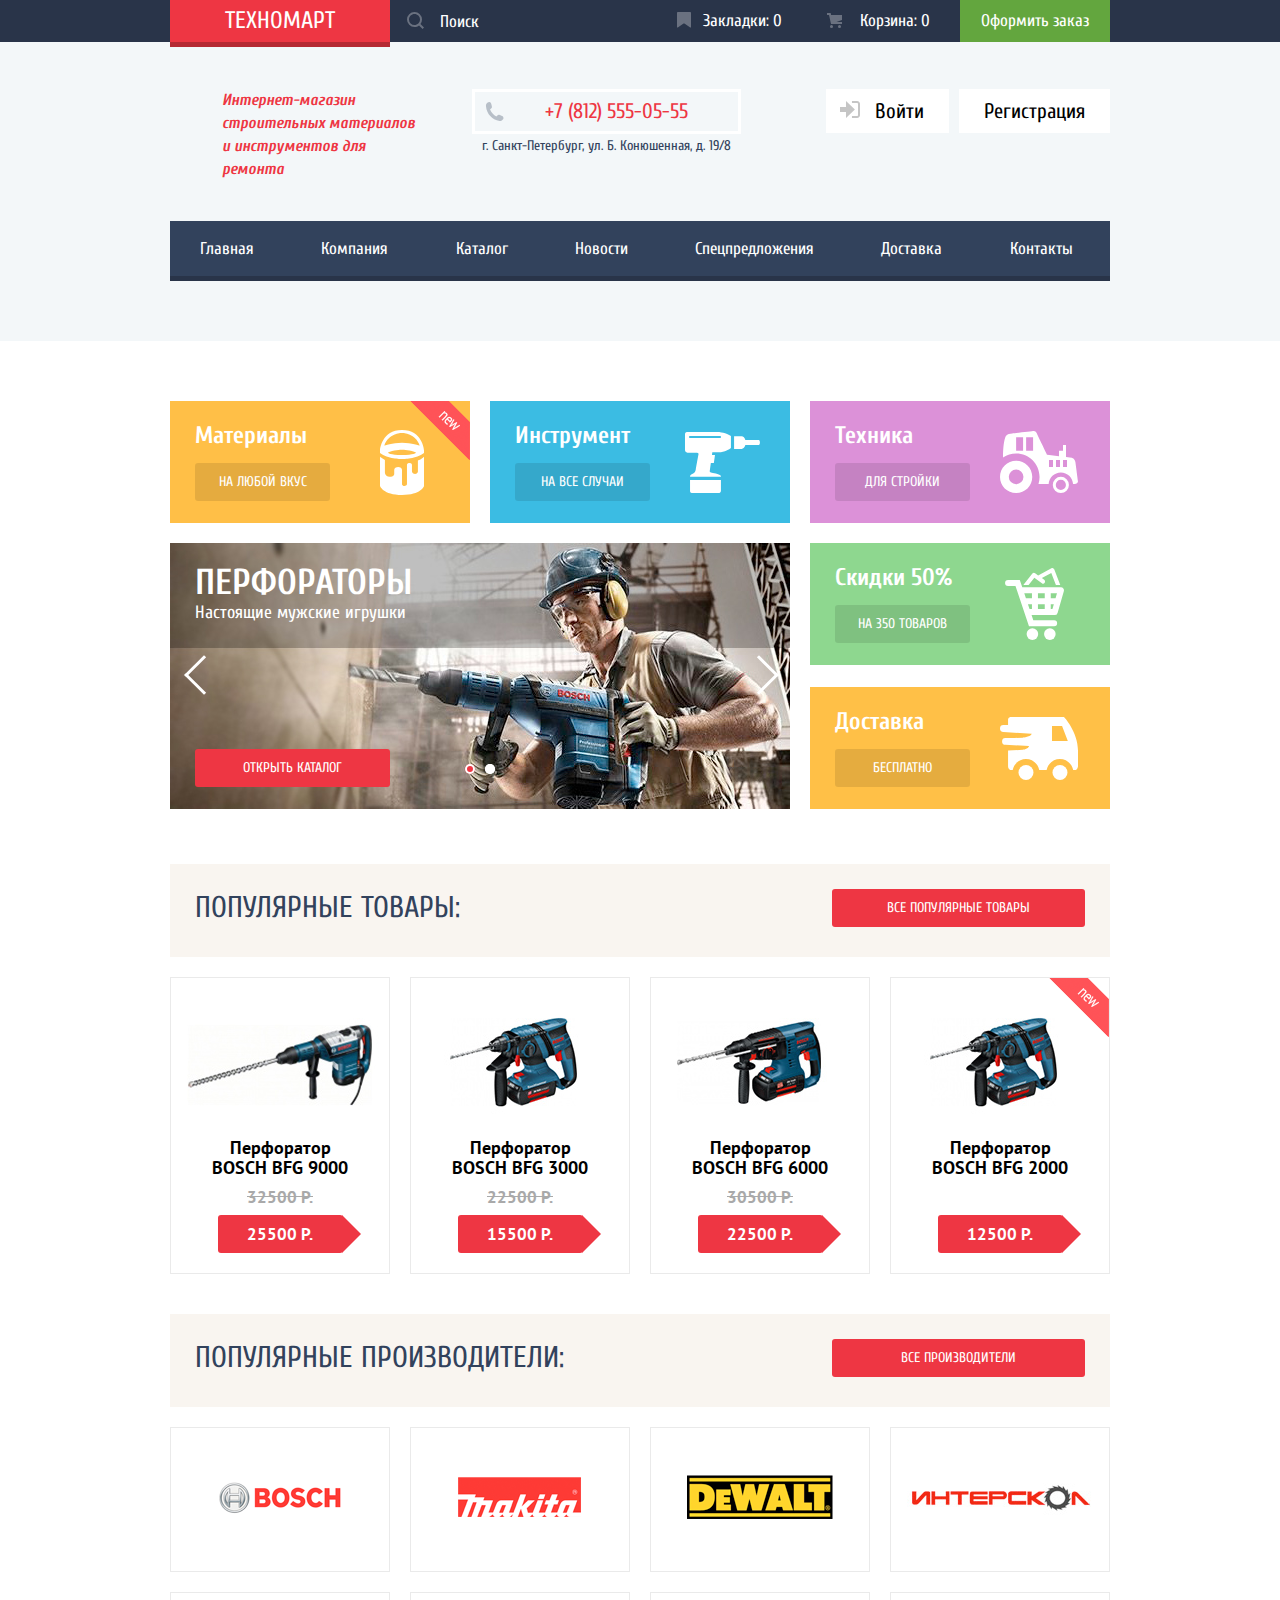
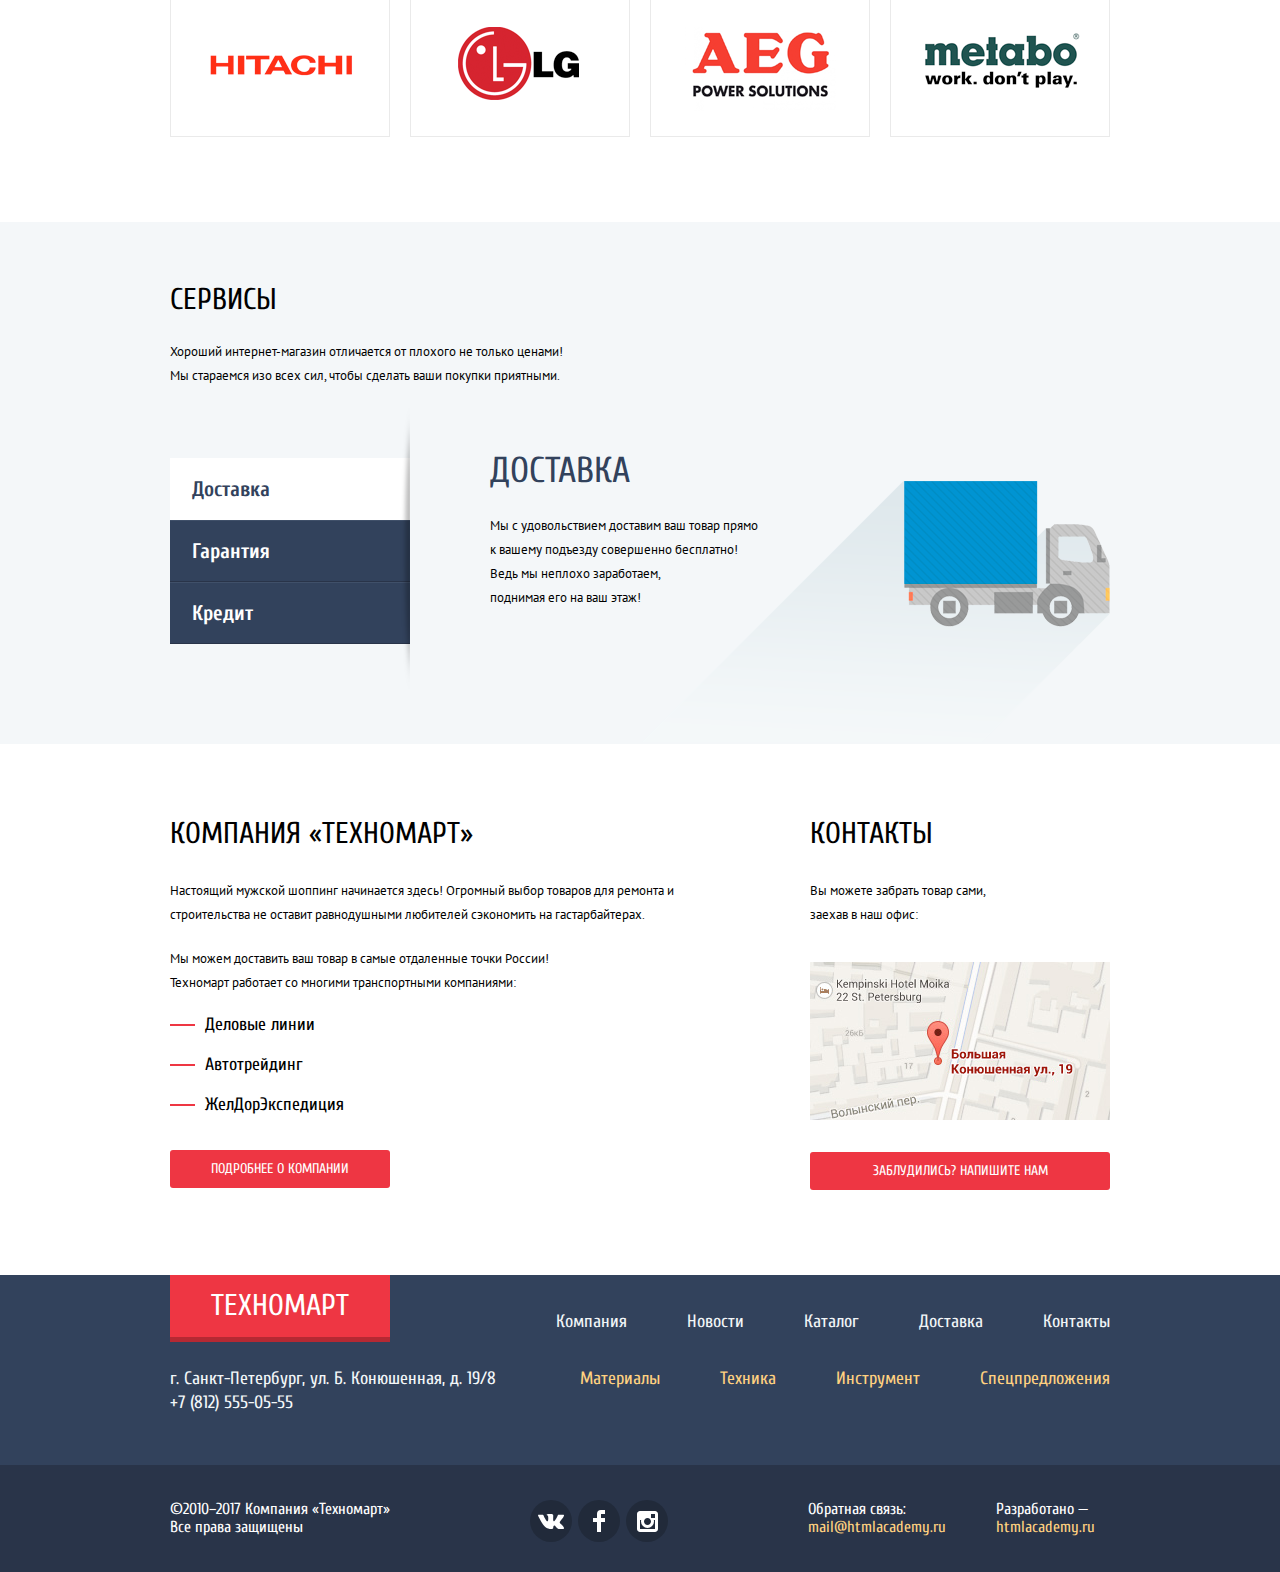
==== commit 04bd3816: "Стилизация модальных окон" ====
--- a/index.html
+++ b/index.html
@@ -174,7 +174,7 @@
               22500 Р.
             </p>
             <a class="product-actual-price button" href="#">
-            <span class="visually-hidden">Актуальная цена:</span>
+              <span class="visually-hidden">Актуальная цена:</span>
               15500 Р.
             </a>
             <div class="product-item-action">
@@ -391,7 +391,7 @@
     </div>
   </footer>
 
-  <section class="modal-feedback">
+  <section class="modal modal-feedback">
     <h2 class="visually-hidden">Напишите нам</h2>
     <form  class="feedback-form" action="https://echo.htmlacademy.ru" method="post">
       <p class="feedback-form-field">
@@ -406,15 +406,21 @@
         <label for="message">Текст письма:</label>
         <textarea id="message" name="message" placeholder="В свободной форме"></textarea>
       </p>
-      <button class="button" type="submit">Отправить</button>
+      <div class="button-wrapper">
+        <button class="button" type="submit">Отправить</button>
+      </div>
     </form>
-    <button class="modal-close" type="button">Закрыть</button>
+    <button class="modal-close" type="button">
+      <span class="visually-hidden">Закрыть</span>
+    </button>
   </section>
 
   <section class="modal modal-map">
     <h2 class="visually-hidden">Как до нас добраться</h2>
     <img src="img/map.jpg" width="940" height="446" alt="Часть карты с офисом компании по адресу г. Санкт-Петербург, ул. Б. Конюшенная, д. 19/8">
-    <button class="modal-close" type="button">Закрыть</button>
+    <button class="modal-close" type="button">
+      <span class="visually-hidden">Закрыть</span>
+    </button>
   </section>
 </body>
 </html>
--- a/css/style.css
+++ b/css/style.css
@@ -1467,3 +1467,256 @@
   color: #ee3643;
   text-decoration: none;
 }
+
+/* Модальное окно обратной связи  */
+
+.modal {
+  position: fixed;
+  top: 150px;
+  left: 50%;
+
+  transform: translateX(-50%);
+}
+
+.modal-feedback {
+  display: none;
+  width: 620px;
+
+  color: #000000;
+
+  background-color: #ffffff;
+  border-top: 7px solid #ff5358;
+  box-shadow: 0 20px 40px 0 rgba(0, 0, 0, 0.75);
+}
+
+.feedback-form {
+  display: flex;
+  flex-wrap: wrap;
+  justify-content: center;
+  align-items: center;
+  padding-top: 45px;
+}
+
+.feedback-form-field {
+  width: 220px;
+  margin: 0 0 20px;
+
+  font-size: 18px;
+  line-height: 18px;
+}
+
+.feedback-form-field:first-of-type {
+  margin-right: 20px;
+}
+
+
+.feedback-form-field:last-of-type {
+  width: 460px;
+  margin: 0 0 37px;
+}
+
+.feedback-form-field label {
+  display: block;
+  margin-bottom: 10px;
+}
+
+.feedback-form-field input,
+.feedback-form-field textarea {
+  box-sizing: border-box;
+  width: 100%;
+  height: 38px;
+  padding: 8px 13px;
+
+  font-size: 13px;
+  line-height: 18px;
+  font-family: "PT Sans", "Arial", sans-serif;
+  color: #000000;
+
+  border: 2px solid #d7dcde;
+  border-radius: 3px;
+}
+
+.feedback-form-field textarea {
+  height: 114px;
+}
+
+.feedback-form input::-webkit-input-placeholder,
+.feedback-form textarea::-webkit-input-placeholder {
+  color: #999999;
+}
+
+.feedback-form input::-moz-placeholder,
+.feedback-form textarea::-moz-placeholder {
+  color: #999999;
+}
+
+.feedback-form input:-ms-input-placeholder,
+.feedback-form textarea:-ms-input-placeholder {
+  color: #999999;
+}
+
+.feedback-form-field input:hover,
+.feedback-form-field textarea:hover {
+  border-color: #b5b5b5;
+  outline: none;
+}
+
+.feedback-form-field input:focus,
+.feedback-form-field textarea:focus {
+  border-color: #ee3643;
+}
+
+.button-wrapper {
+  display: flex;
+  flex-wrap: wrap;
+  justify-content: space-between;
+  box-sizing: border-box;
+  width: 100%;
+  padding: 37px 80px;
+
+  background-color: #f4f4f4;
+}
+
+.feedback-form button[type="submit"] {
+  width: 100%;
+}
+
+.modal-close {
+  position: absolute;
+  top: 7px;
+  right: 2px;
+
+  width: 36px;
+  height: 36px;
+
+  background-color: transparent;
+  border: none;
+  border-radius: 3px;
+  cursor: pointer;
+}
+
+.modal-close:hover,
+.modal-close:focus {
+  outline: none;
+  box-shadow: inset 0 0 0 2px rgba(238, 64, 57, 0.6);
+}
+
+.modal-close:active {
+  box-shadow: inset 0 0 0 2px rgba(0, 0, 0, 0.1);
+}
+
+.modal-close::before,
+.modal-close::after {
+  content: "";
+  position: absolute;
+  top: 5px;
+  left: 16px;
+
+  width: 5px;
+  height: 27px;
+
+  background-color: #ee3643;
+  transform: rotate(45deg);
+}
+
+.modal-close::after {
+  transform: rotate(-45deg);
+}
+
+.modal-close:active::before,
+.modal-close:active::after {
+  background-color: #fcd7d9;
+}
+
+/* Модалка-карта */
+
+.modal-map {
+  display: none;
+
+  font-size: 0;
+  line-height: 0;
+
+  box-shadow: 0 0 16px 1px rgba(47, 42, 43, 0.5);
+}
+
+.modal-map .modal-close {
+  top: 2px;
+}
+
+/* Модалка - подтверждение добавления в корзину  */
+
+.modal-adding {
+  display: none;
+  width: 620px;
+  padding-top: 48px;
+
+  color: #000000;
+
+  background-color: #ffffff;
+  border-top: 7px solid #ff5358;
+  box-shadow: 0 20px 40px 0 rgba(41,  52,  73, 0.75);
+}
+
+
+.modal-adding h2 {
+  position: relative;
+
+  margin: 0 0 49px;
+  padding: 18px 120px 18px 180px;
+
+  font-weight: 400;
+  font-size: 30px;
+  line-height: 30px;
+  color: #000000;
+}
+
+.modal-adding h2::before {
+  content: "";
+  position: absolute;
+  top: 0;
+  left: 80px;
+
+  width: 66px;
+  height: 66px;
+
+  background-color: #63a63e;
+  border-radius: 50%;
+}
+
+.modal-adding h2::after {
+  content: "";
+  position: absolute;
+  top: 20px;
+  left: 98px;
+
+  width: 28px;
+  height: 14px;
+
+  border-bottom: 7px solid #ffffff;
+  border-left: 7px solid #ffffff;
+  transform: rotate(-45deg);
+}
+
+.modal-adding .button {
+  min-width: 200px;
+}
+
+.button-continue {
+  color: #000000;
+
+  background-color: #ffffff;
+}
+
+.button-continue:hover,
+.button-continue:focus {
+  background-color: #ffffff;
+  outline: none;
+  box-shadow: inset 0 0 0 2px rgba(238, 64, 57, 0.6);
+}
+
+.button-continue:active {
+  color: rgba(0, 0, 0, 0.3);
+
+  background-color: #ffffff;
+  box-shadow: inset 0 0 0 2px rgba(0, 0, 0, 0.1);
+}
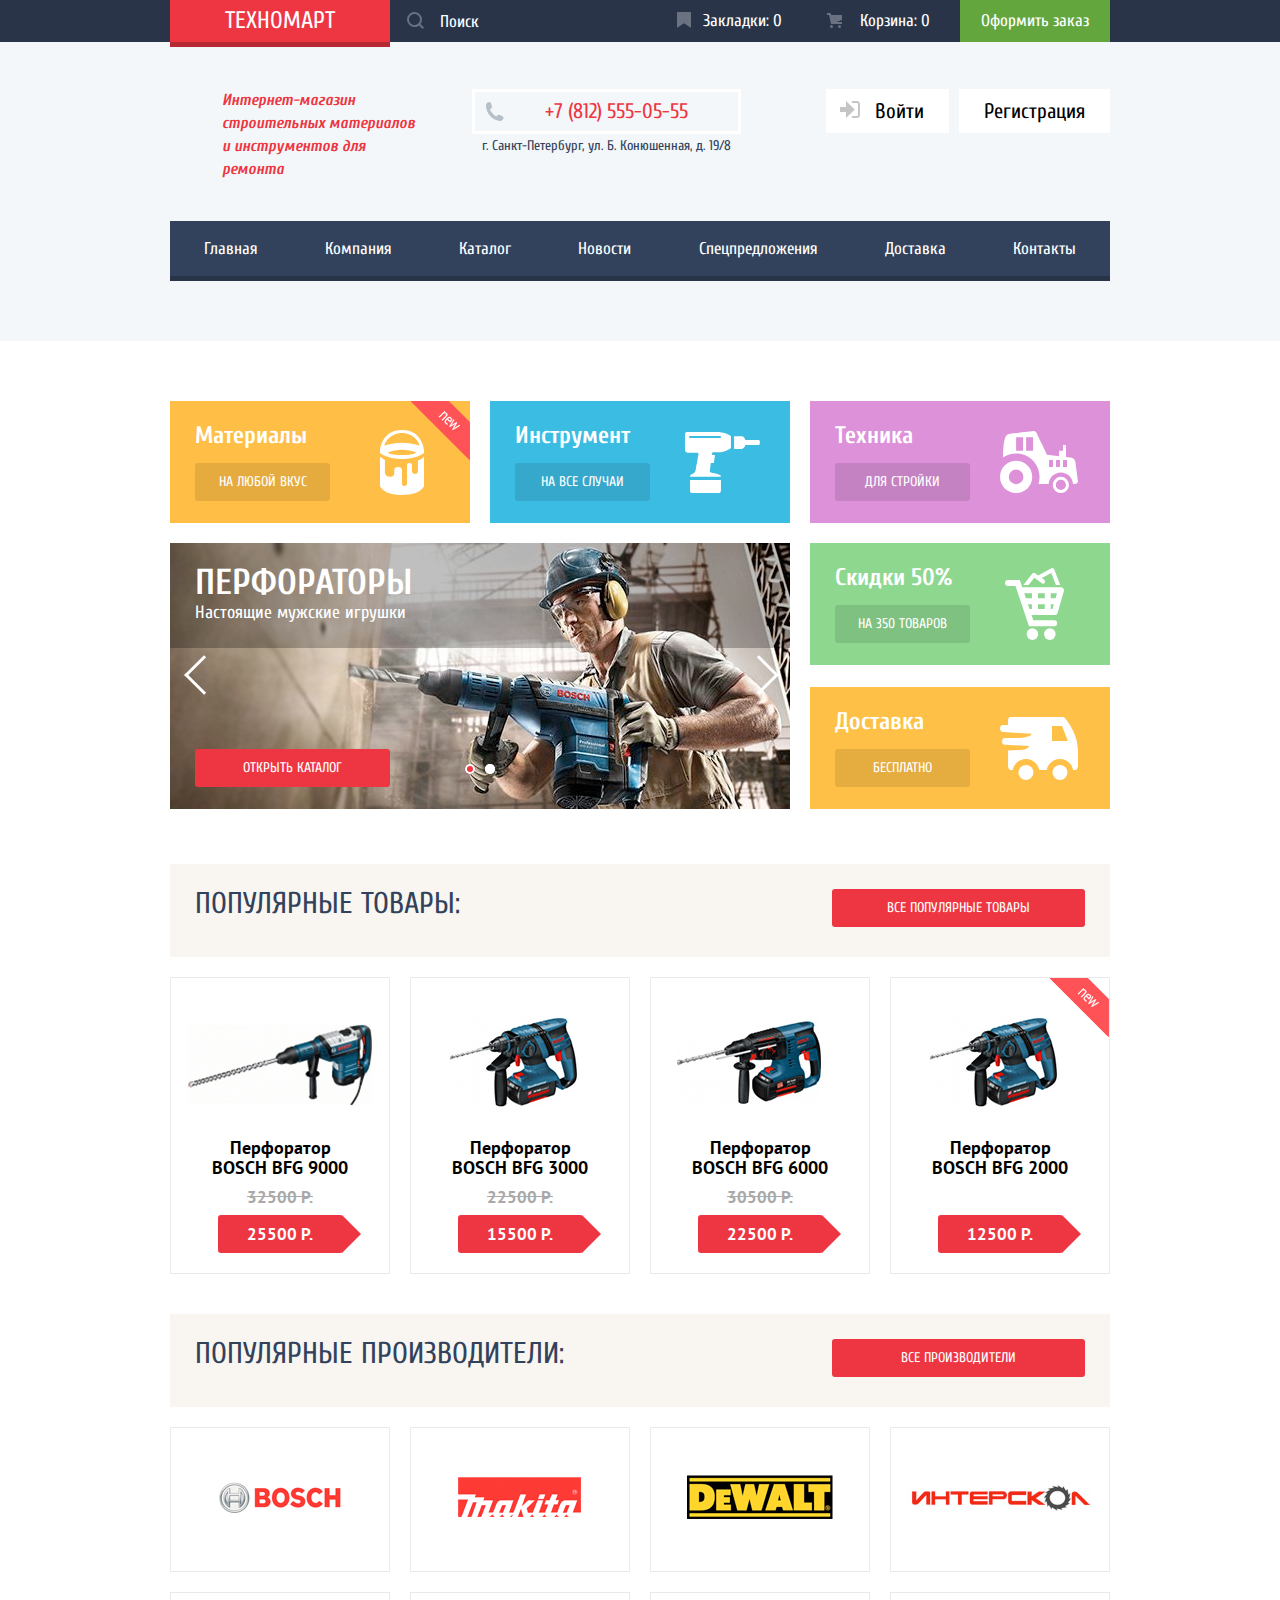
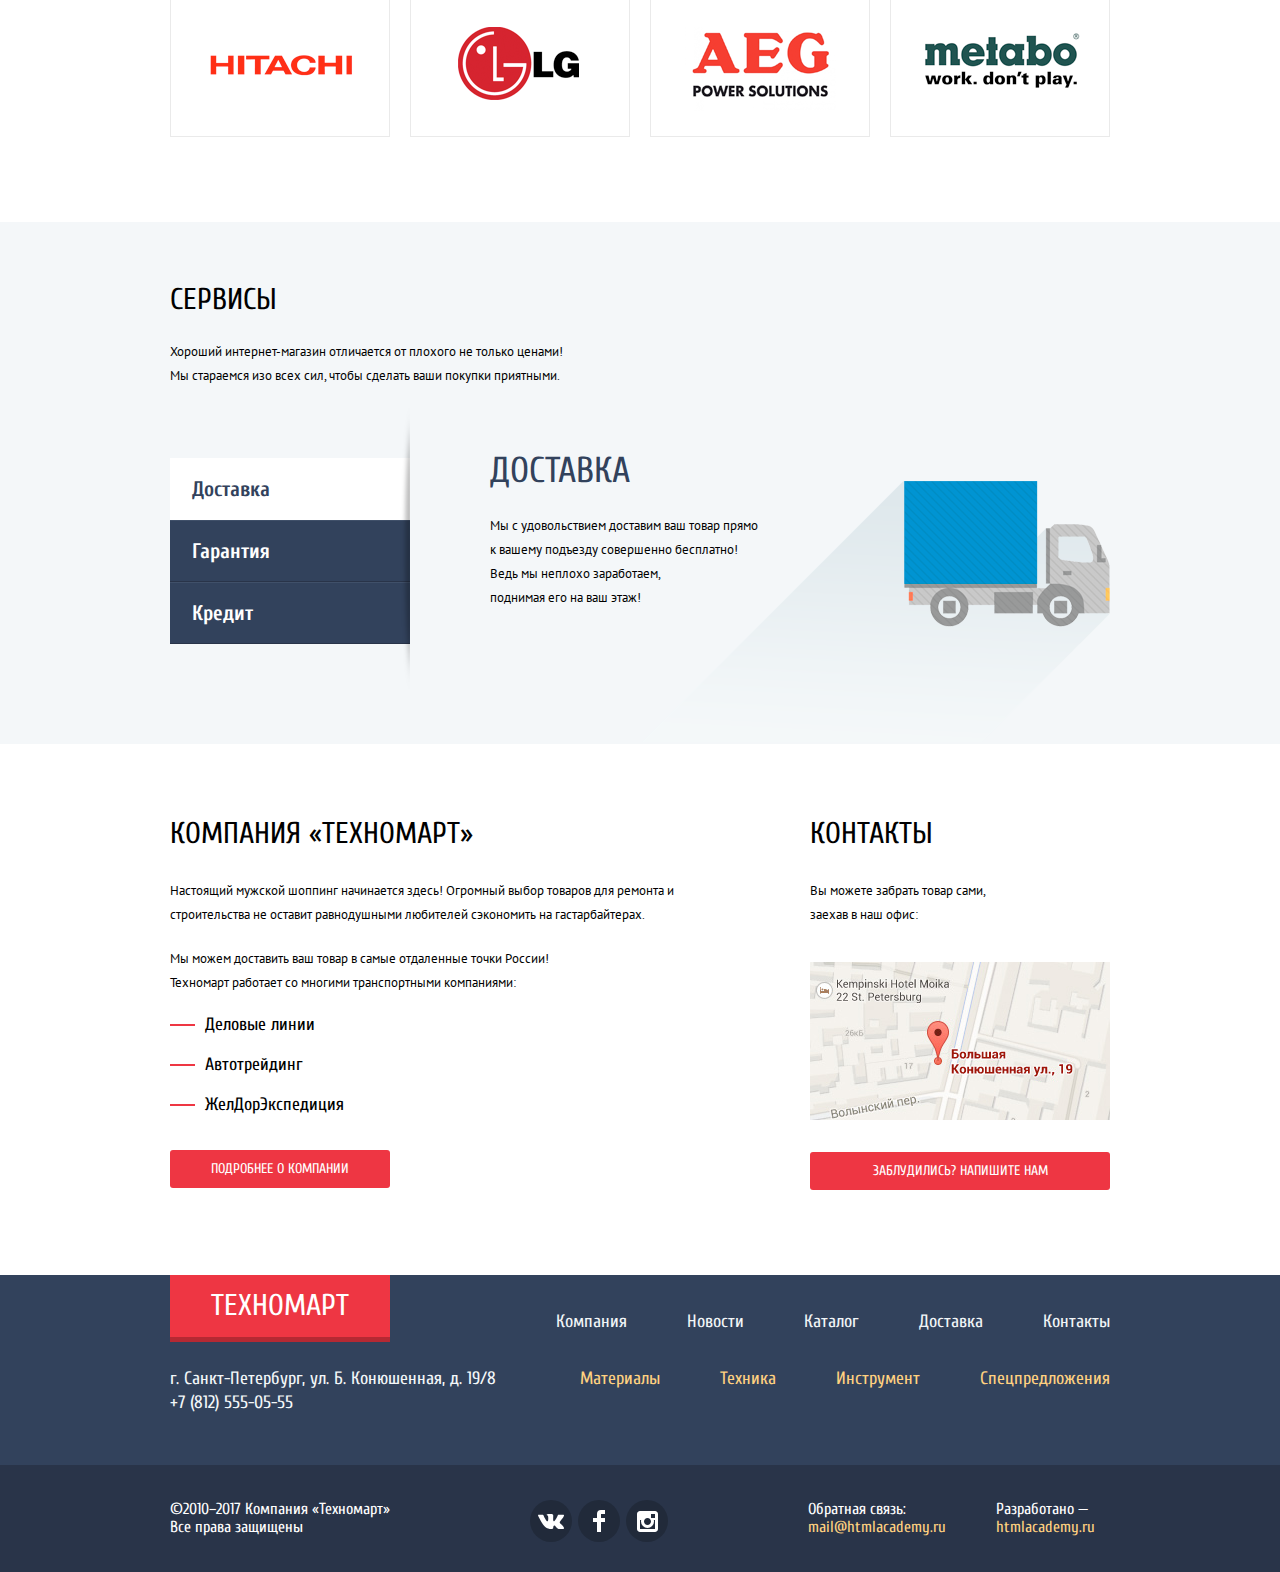
==== commit ec8f3e92: "Добавлены скрипты и интерактивная карта" ====
--- a/index.html
+++ b/index.html
@@ -107,7 +107,7 @@
           </ul>
           <div class="promo-slider-toggles">
             <div class="slider-toggles-round">
-              <button class="toggle-round-active" type="button">
+              <button class="toggle-active" type="button">
                 <span class="visually-hidden">Первый слайд</span>
               </button>
               <button type="button">
@@ -391,6 +391,17 @@
     </div>
   </footer>
 
+  <section class="modal modal-adding">
+    <h2>Товар добавлен в корзину!</h2>
+    <div class="button-wrapper">
+      <a class="button" href="#">Оформить заказ</a>
+      <button class="button button-continue" type="button">Продолжить покупки</button>
+    </div>
+    <button class="modal-close" type="button">
+      <span class="visually-hidden">Закрыть</span>
+    </button>
+  </section>
+
   <section class="modal modal-feedback">
     <h2 class="visually-hidden">Напишите нам</h2>
     <form  class="feedback-form" action="https://echo.htmlacademy.ru" method="post">
@@ -417,10 +428,12 @@
 
   <section class="modal modal-map">
     <h2 class="visually-hidden">Как до нас добраться</h2>
+    <iframe src="https://www.google.com/maps/embed?pb=!1m18!1m12!1m3!1d1998.5773890423525!2d30.31594490925818!3d59.93915448876184!2m3!1f0!2f0!3f0!3m2!1i1024!2i768!4f13.1!3m3!1m2!1s0x4696310fca145cc1%3A0x42b32648d8238007!2z0JHQvtC70YzRiNCw0Y8g0JrQvtC90Y7RiNC10L3QvdCw0Y8g0YPQuy4sIDE5LzgsINCh0LDQvdC60YIt0J_QtdGC0LXRgNCx0YPRgNCzLCDQoNC-0YHRgdC40Y8sIDE5MTE4Ng!5e0!3m2!1sru!2sby!4v1551273513819" width="940" height="446" frameborder="0" allowfullscreen></iframe>
     <img src="img/map.jpg" width="940" height="446" alt="Часть карты с офисом компании по адресу г. Санкт-Петербург, ул. Б. Конюшенная, д. 19/8">
     <button class="modal-close" type="button">
       <span class="visually-hidden">Закрыть</span>
     </button>
   </section>
+  <script src="js/script.js"></script>
 </body>
 </html>
--- a/css/style.css
+++ b/css/style.css
@@ -36,7 +36,7 @@
 }
 
 .main-header {
-  margin-bottom: 60px;
+  margin-bottom: 20px;
 
   background-color: #f3f7f9;
 }
@@ -425,6 +425,8 @@
 
 .main-navigation-item {
   flex-grow: 1;
+
+  text-align: center;
 }
 
 .main-navigation-item a {
@@ -466,6 +468,7 @@
   flex-wrap: wrap;
   justify-content: space-between;
   margin-bottom: 55px;
+  padding-top: 40px;
 }
 
 .promo-categories {
@@ -572,10 +575,13 @@
 .promo-slider {
   position: relative;
 
+  align-self: center;
   margin-right: 20px;
 }
 
 .promo-slider-list {
+  display: flex;
+  flex-direction: column;
   margin: 0;
   padding: 0;
 
@@ -654,13 +660,13 @@
   cursor: pointer;
 }
 
-.slider-toggles-round .toggle-round-active {
+.slider-toggles-round .toggle-active {
   background-color: #ee3643;
   cursor: default;
 }
 
-.slider-toggles-round button:not(.toggle-round-active):hover,
-.slider-toggles-round button:not(.toggle-round-active):focus {
+.slider-toggles-round button:not(.toggle-active):hover,
+.slider-toggles-round button:not(.toggle-active):focus {
   outline: none;
   opacity: 0.7;
 }
@@ -726,6 +732,15 @@
   flex-direction: column;
   justify-content: space-between;
 }
+
+.promo-column .promo-block {
+  margin-bottom: 20px;
+}
+
+.promo-column .promo-block:last-child {
+  margin-bottom: 0;
+}
+
 
 .promo-discount {
   background-color: #8ed78f;
@@ -748,7 +763,7 @@
 .popular-wrapper {
   display: flex;
   justify-content: space-between;
-  align-items: center;
+  align-items: flex-start;
   margin-bottom: 20px;
   padding: 25px 25px 30px;
 
@@ -778,6 +793,8 @@
   list-style: none;
 }
 
+/* карточка товара */
+
 .product-item {
   position: relative;
 
@@ -805,6 +822,8 @@
 }
 
 .product-item-title {
+  box-sizing: border-box;
+  max-width: 100%;
   margin: 0;
   margin-bottom: 10px;
   padding: 0 30px;
@@ -1253,6 +1272,571 @@
   min-width: 280px;
 }
 
+/* Каталог  */
+
+.breadcrumbs {
+  display: flex;
+  flex-wrap: wrap;
+  justify-content: flex-start;
+  margin: 0 0 20px 0;
+  padding: 0;
+
+  list-style: none;
+  font-weight: 400;
+  font-size: 13px;
+  line-height: 18px;
+  font-family: "PT Sans", "Arial", sans-serif;
+  text-transform: uppercase;
+}
+
+.breadcrumbs li {
+  position: relative;
+
+  padding-right: 40px;
+}
+
+.breadcrumbs li:not(:last-child)::after {
+  content: "";
+  position: absolute;
+  top: 4px;
+  right: 16px;
+
+  width: 8px;
+  height: 8px;
+
+  border-right: 1px solid #c5c9d1;
+  border-bottom: 1px solid #c5c9d1;
+  transform: rotate(-45deg);
+}
+
+.breadcrumbs a {
+  color: #000000;
+}
+
+.breadcrumbs a:hover,
+.breadcrumbs a:focus {
+  color: #ee3643;
+}
+
+.breadcrumbs a:active {
+  color: rgba(0, 0, 0, 0.3);
+}
+
+.breadcrumbs-current a:hover,
+.breadcrumbs-current a:active {
+  color: #000000;
+}
+
+.breadcrumbs-link:hover path,
+.breadcrumbs-link:focus  path {
+  fill: #32425c;
+}
+
+.breadcrumbs-link:active path {
+  fill: #c1c6c7;
+}
+
+.main-title {
+  margin: 0 0 20px;
+  padding: 30px;
+
+  background-color: #f2f6f8;
+}
+
+.inner-columns {
+  display: flex;
+  justify-content: space-between;
+}
+
+/* Фильтр товаров */
+
+.filters {
+  width: 220px;
+
+  font-family: "PT Sans", "Arial", sans-serif;
+  color: #000000;
+  text-transform: uppercase;
+}
+
+.filters h2 {
+  margin: 0 0 10px;
+  padding: 10px 17px;
+
+  font-weight: 400;
+  font-size: 13px;
+  line-height: 18px;
+
+  background-color: #f7f3ec;
+  border-radius: 3px;
+}
+
+.filters-form fieldset {
+  margin: 0 0 15px;
+  padding: 0;
+
+  border: none;
+  border-bottom: 1px solid #e5e5e5;
+}
+
+.filters-form fieldset:last-of-type {
+  border: none;
+}
+
+.filters-form legend {
+  margin-bottom: 10px;
+
+  font-weight: 700;
+  font-size: 17px;
+  line-height: 30px;
+}
+
+.range-controls {
+  position: relative;
+
+  margin-bottom: 9px;
+  padding: 39px 20px;
+
+  background-color: #f7f3ec;
+  border-radius: 0  0 5px 5px;
+}
+
+.range-controls .scale {
+  position: relative;
+
+  height: 2px;
+
+  background-color: #d7dcde;
+}
+
+.range-controls .bar {
+  position: absolute;
+  top: 0;
+  left: 0;
+
+  width: 152px;
+  height: 2px;
+
+  background-color: #00ca74;
+}
+
+.range-toggle {
+  position: absolute;
+  top: 30px;
+  left: 20px;
+
+  box-sizing: content-box;
+  width: 4px;
+  height: 4px;
+  padding: 0;
+
+  background-color: #ababab;
+  border: 8px solid #ffffff;
+  border-radius: 50%;
+  box-shadow: 0 2px 0 0 rgba(224, 221, 216, 0.3);
+  cursor: pointer;
+}
+
+.range-toggle-max {
+  left: 160px;
+}
+
+.price-controls {
+  display: flex;
+  justify-content: space-between;
+  align-items: center;
+  margin: 0 0 25px;
+}
+
+.price-controls input {
+  width: 75px;
+  padding: 10px;
+
+  font-size: 17px;
+  line-height: 18px;
+  text-align: center;
+
+  background-color: #f7f3ec;
+  border: none;
+  border-radius: 3px;
+}
+
+.filter-manufacturer ul {
+  margin: 0 0 5px;
+  padding: 0;
+
+  list-style: none;
+  font-size: 15px;
+  line-height: 20px;
+}
+
+.filter-manufacturer li {
+  margin-bottom: 15px;
+}
+
+.filter-manufacturer label {
+  position: relative;
+
+  padding: 3px 0 3px 35px;
+
+  cursor: pointer;
+}
+
+.filter-manufacturer label::before {
+  content: "";
+  position: absolute;
+  top: 1px;
+  left: 0;
+
+  opacity: 0.75;
+}
+
+.filter-input-checkbox:not(:checked) ~ label::before {
+  width: 19px;
+  height: 19px;
+
+  border: 2px solid #b5b5b5;
+  border-radius: 3px;
+}
+
+.filter-input-checkbox:checked ~ label::before {
+  width: 27px;
+  height: 23px;
+
+  background-image: url("../img/checkbox-on.svg");
+  background-repeat: no-repeat;
+  background-position: center;
+}
+
+.filter-manufacturer label:hover::before,
+.filter-input-checkbox:focus ~ label::before {
+  opacity: 1;
+}
+
+.filter-input-checkbox:disabled ~ label::before {
+  opacity: 0.3;
+}
+
+.filter-power legend {
+  letter-spacing: 0.01em;
+}
+
+.filter-power ul {
+  margin: 0 0 60px;
+  padding: 0;
+
+  list-style: none;
+  font-size: 15px;
+  line-height: 20px;
+}
+
+.filter-power li {
+  margin-bottom: 15px;
+}
+
+.filter-power label {
+  position: relative;
+
+  padding: 3px 0 3px 35px;
+
+  cursor: pointer;
+}
+
+.filter-power label::before {
+  content: "";
+  position: absolute;
+  top: 5px;
+  left: 0;
+
+  width: 9px;
+  height: 9px;
+
+  background-color: #ffffff;
+  border: 4px solid #ffffff;
+  border-radius: 50%;
+  box-shadow: 0 0 0 4px #b5b5b5;
+  opacity: 0.75;
+}
+
+.filter-input-radio:checked ~ label::before {
+  background-color: #b5b5b5;
+}
+
+.filter-power label:hover::before,
+.filter-input-radio:focus ~ label::before {
+  opacity: 1;
+}
+
+.filter-input-radio:disabled ~ label::before {
+  opacity: 0.3;
+}
+
+.filters-form-button {
+  display: block;
+  box-sizing: content-box;
+  min-width: 120px;
+  padding: 9px;
+
+  font-size: 13px;
+  line-height: 18px;
+  color: #000000;
+  text-transform: uppercase;
+
+  background-color: transparent;
+  border: 1px solid #e5e5e5;
+  border-radius: 3px;
+}
+
+.filters-form-button:hover,
+.filters-form-button:focus {
+  border-color: #bdc6ca;
+  outline: none;
+}
+
+.filters-form-button:active {
+  border-color: #ee3643;
+}
+
+/* Сортировка */
+
+.products {
+  width: 700px;
+}
+
+.products-sorting {
+  display: flex;
+  justify-content: flex-start;
+  align-items: flex-start;
+  margin-bottom: 20px;
+  padding: 10px 7px 10px 17px;
+
+  font-weight: 400;
+  font-size: 13px;
+  line-height: 18px;
+  font-family: "PT Sans", "Arial", sans-serif;
+  color: #000000;
+  text-transform: uppercase;
+
+  background-color: #f7f3ec;
+  border-radius: 3px;
+}
+
+.products-sorting h2 {
+  margin: 0 20px 0 0;
+
+  font: inherit;
+}
+
+.sorting-type {
+  display: flex;
+  flex-wrap: wrap;
+  margin: 0 35px 0 auto;
+  padding: 0;
+
+  list-style: none;
+}
+
+.sorting-type li {
+  margin-right: 65px;
+}
+
+.sorting-type li:first-child {
+  margin-right: 70px;
+}
+
+.sorting-type li:last-child {
+  margin-right: 0;
+}
+
+.sorting-type a {
+  color: rgba(0, 0, 0, 0.3);
+
+  border-bottom: 1px dotted #ee3643;
+}
+
+.sorting-type a:hover,
+.sorting-type a:focus {
+  color: #000000;
+
+  border-bottom: 1px solid #ee3643;
+  outline: none;
+}
+
+.sorting-type a:active {
+  color: #ee3643;
+
+  border-bottom: 1px solid transparent;
+}
+
+.sorting-type .sorting-current,
+.sorting-type .sorting-current:hover,
+.sorting-type .sorting-current:active {
+  color: #ee3643;
+
+  border-bottom: 1px solid transparent;
+}
+
+.sorting-direction {
+  display: flex;
+  margin: 0;
+  padding: 0;
+
+  list-style: none;
+}
+
+.sorting-direction li {
+  margin-right: 2px;
+}
+
+.sorting-direction li:last-child {
+  margin-right: 0;
+}
+
+.sorting-direction a {
+  position: relative;
+
+  display: block;
+  width: 30px;
+  height: 18px;
+}
+
+.sorting-direction a:focus {
+  outline: none;
+}
+
+.sorting-direction a::before {
+  content: "";
+  position: absolute;
+  bottom: 5px;
+  left: 9px;
+
+  width: 0;
+  height: 0;
+
+  border-right: 6px solid transparent;
+  border-bottom: 10px solid #c5c5c5;
+  border-left: 6px solid transparent;
+}
+
+.sorting-direction .sorting-direction-down::before {
+  transform: rotate(180deg);
+}
+
+.sorting-direction a:hover::before,
+.sorting-direction a:focus::before {
+  border-bottom-color: #000000;
+}
+
+.sorting-direction a:active::before {
+  border-bottom-color: #ee3643;
+}
+
+.sorting-direction .sorting-current::before,
+.sorting-direction .sorting-current:hover::before,
+.sorting-direction .sorting-current:active::before {
+  border-bottom-color: #ee3643;
+}
+
+/* Карточки товара */
+
+.products-list {
+  display: flex;
+  flex-wrap: wrap;
+  justify-content: flex-start;
+  margin: 0;
+  padding: 0;
+
+  list-style: none;
+}
+
+.products-list li:nth-child(3n) {
+  margin-right: 0;
+}
+
+/* Пагинация */
+
+.products-pagination {
+  display: -webkit-box;
+  display: -ms-flexbox;
+  display: flex;
+  -ms-flex-wrap: wrap;
+      flex-wrap: wrap;
+  -webkit-box-pack: start;
+  -ms-flex-pack: start;
+  justify-content: flex-start;
+  margin: 0 0 60px;
+  padding: 0;
+
+  list-style: none;
+}
+
+.products-pagination li {
+  margin-right: 10px;
+}
+
+.products-pagination li:last-child {
+  margin-right: 0;
+}
+
+.products-pagination a {
+  display: block;
+  padding: 9px 14px 9px 15px;
+
+  font-weight: 400;
+  font-size: 13px;
+  line-height: 18px;
+  font-family: "PT Sans", "Arial", sans-serif;
+  color: #000000;
+  text-transform: uppercase;
+
+  border: 1px solid #e5e5e5;
+  border-radius: 3px;
+}
+
+.products-pagination-next a {
+  padding-right: 30px;
+  padding-left: 31px;
+}
+
+.products-pagination a:hover,
+.products-pagination a:focus {
+  border-color: #bdc6ca;
+  outline: none;
+}
+
+.products-pagination a:active {
+  border-color: #ee3643;
+}
+
+.products-pagination-current a,
+.products-pagination-current a:hover,
+.products-pagination-current a:active {
+  color: #ffffff;
+
+  background-color: #ee3643;
+  border-color: #ee3643;
+}
+
+.information {
+  padding: 63px 0 68px;
+
+  background-color: #f2f6f8;
+}
+
+.information-title {
+  margin-bottom: 25px;
+
+  color: #000000;
+}
+
+.information p {
+  margin: 0;
+
+  font-weight: 400;
+  font-size: 13px;
+  line-height: 24px;
+  font-family: "PT Sans", "Arial", sans-serif;
+}
+
 /* Футер */
 
 .main-footer {
@@ -1470,6 +2054,29 @@
 
 /* Модальное окно обратной связи  */
 
+@keyframes modal-emerging {
+  0% {
+    box-shadow: none;
+  }
+
+  60% {
+    box-shadow: 0 20px 80px 0 rgba(0, 0, 0, 0.75);
+  }
+}
+
+@keyframes modal-disappearing {
+  0% {
+    opacity: 1;
+  }
+
+  70% {
+    opacity: 0.3;
+  }
+  100% {
+    opacity: 1;
+  }
+}
+
 .modal {
   position: fixed;
   top: 150px;
@@ -1508,7 +2115,6 @@
 .feedback-form-field:first-of-type {
   margin-right: 20px;
 }
-
 
 .feedback-form-field:last-of-type {
   width: 460px;
@@ -1639,6 +2245,14 @@
   box-shadow: 0 0 16px 1px rgba(47, 42, 43, 0.5);
 }
 
+.modal-map iframe {
+  position: absolute;
+  top: 0
+  left: 0;
+
+  border: none;
+}
+
 .modal-map .modal-close {
   top: 2px;
 }
@@ -1656,7 +2270,6 @@
   border-top: 7px solid #ff5358;
   box-shadow: 0 20px 40px 0 rgba(41,  52,  73, 0.75);
 }
-
 
 .modal-adding h2 {
   position: relative;
@@ -1720,3 +2333,13 @@
   background-color: #ffffff;
   box-shadow: inset 0 0 0 2px rgba(0, 0, 0, 0.1);
 }
+
+.modal-show {
+  display: block;
+
+  animation: modal-emerging 1s;
+}
+
+.modal-error form {
+  animation: modal-disappearing 1s;
+}
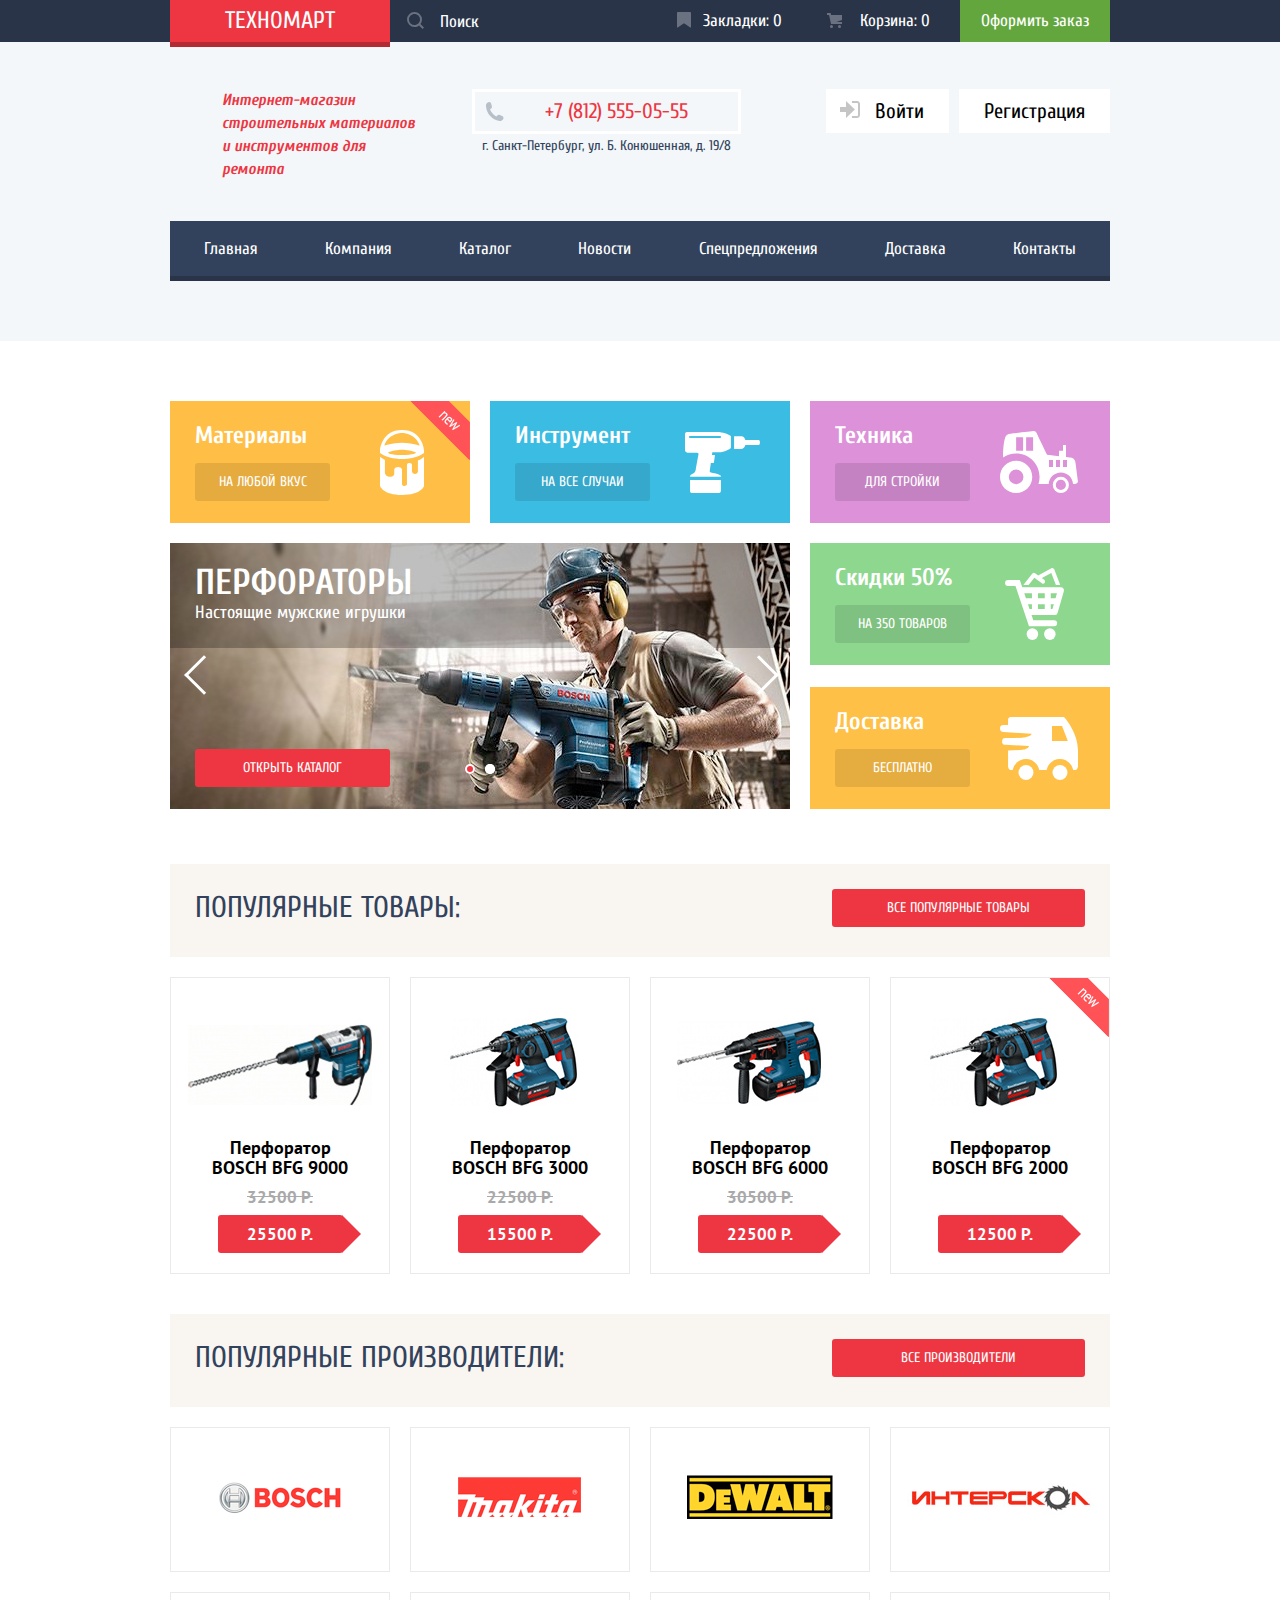
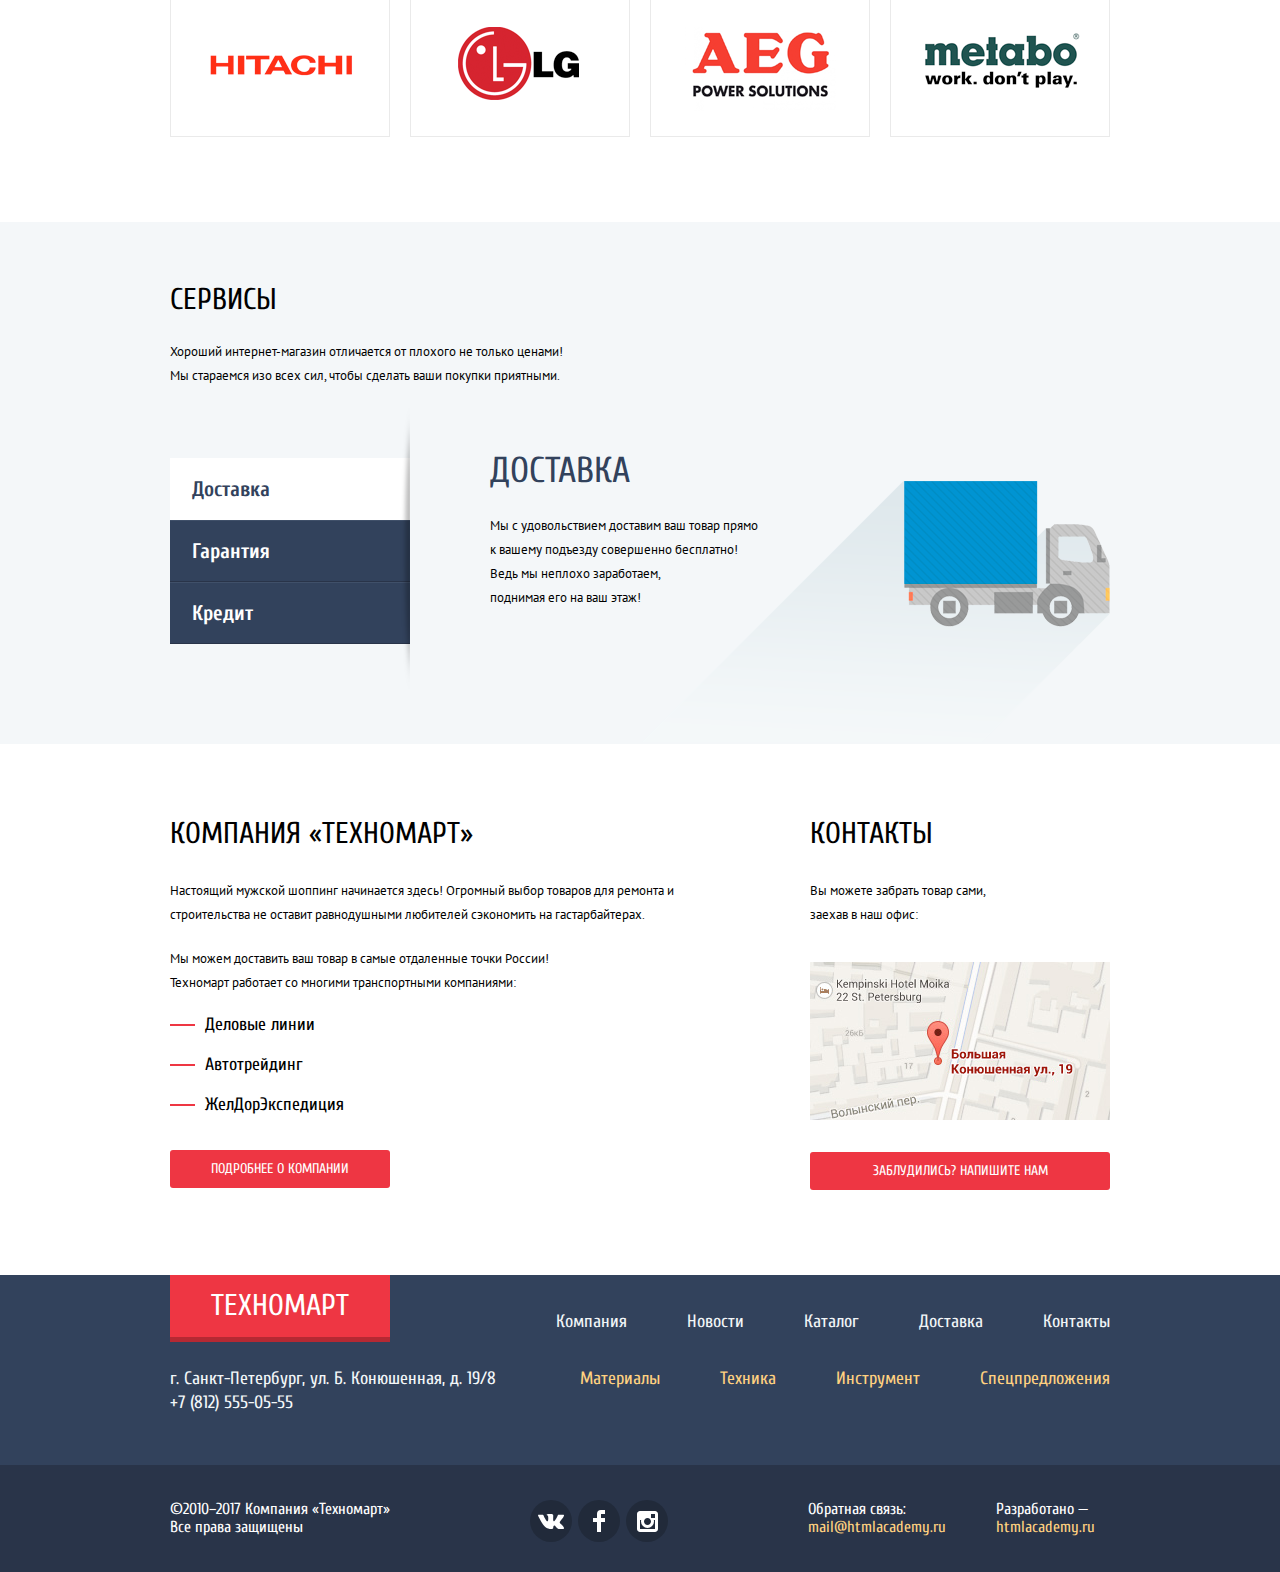
==== commit 404233f8: "Кроссбраузерность" ====
--- a/index.html
+++ b/index.html
@@ -2,6 +2,7 @@
 <html lang="ru">
 <head>
   <meta charset="utf-8">
+  <meta name="format-detection" content="telephone=no">
   <title>HTML Academy: Техномарт</title>
   <link href="https://fonts.googleapis.com/css?family=Cuprum:400,400i,700%7CPT+Sans:400,700&amp;subset=cyrillic" rel="stylesheet">
   <link href="css/normalize.css" rel="stylesheet">
@@ -324,7 +325,6 @@
   </main>
 
   <footer class="main-footer">
-
     <div class="container">
       <a class="logo footer-logo index-logo">Техномарт</a>
       <ul class="footer-site-navigation">
@@ -359,7 +359,6 @@
           <a href="#">Спецпредложения</a>
         </li>
       </ul>
-
     </div>
     <div class="wrapper">
       <div class="container container-footer-bottom">
@@ -428,7 +427,7 @@
 
   <section class="modal modal-map">
     <h2 class="visually-hidden">Как до нас добраться</h2>
-    <iframe src="https://www.google.com/maps/embed?pb=!1m18!1m12!1m3!1d1998.5773890423525!2d30.31594490925818!3d59.93915448876184!2m3!1f0!2f0!3f0!3m2!1i1024!2i768!4f13.1!3m3!1m2!1s0x4696310fca145cc1%3A0x42b32648d8238007!2z0JHQvtC70YzRiNCw0Y8g0JrQvtC90Y7RiNC10L3QvdCw0Y8g0YPQuy4sIDE5LzgsINCh0LDQvdC60YIt0J_QtdGC0LXRgNCx0YPRgNCzLCDQoNC-0YHRgdC40Y8sIDE5MTE4Ng!5e0!3m2!1sru!2sby!4v1551273513819" width="940" height="446" frameborder="0" allowfullscreen></iframe>
+    <iframe src="https://www.google.com/maps/embed?pb=!1m18!1m12!1m3!1d1998.5773890423525!2d30.31594490925818!3d59.93915448876184!2m3!1f0!2f0!3f0!3m2!1i1024!2i768!4f13.1!3m3!1m2!1s0x4696310fca145cc1%3A0x42b32648d8238007!2z0JHQvtC70YzRiNCw0Y8g0JrQvtC90Y7RiNC10L3QvdCw0Y8g0YPQuy4sIDE5LzgsINCh0LDQvdC60YIt0J_QtdGC0LXRgNCx0YPRgNCzLCDQoNC-0YHRgdC40Y8sIDE5MTE4Ng!5e0!3m2!1sru!2sby!4v1551273513819" width="940" height="446" allowfullscreen></iframe>
     <img src="img/map.jpg" width="940" height="446" alt="Часть карты с офисом компании по адресу г. Санкт-Петербург, ул. Б. Конюшенная, д. 19/8">
     <button class="modal-close" type="button">
       <span class="visually-hidden">Закрыть</span>
--- a/css/style.css
+++ b/css/style.css
@@ -54,9 +54,16 @@
 }
 
 .header-wrapper .container {
-  display: flex;
-  flex-wrap: wrap;
+  display: -webkit-box;
+  display: -ms-flexbox;
+  display: flex;
+  -ms-flex-wrap: wrap;
+      flex-wrap: wrap;
+  -webkit-box-pack: start;
+  -ms-flex-pack: start;
   justify-content: flex-start;
+  -webkit-box-align: stretch;
+  -ms-flex-align: stretch;
   align-items: stretch;
 }
 
@@ -72,24 +79,29 @@
   text-transform: uppercase;
 
   background-color: #ee3643;
-  box-shadow: 0 5px 0 0 #b52933;
+  -webkit-box-shadow: 0 5px 0 0 #b52933;
+          box-shadow: 0 5px 0 0 #b52933;
 }
 
 .logo:hover,
 .logo:focus {
   background-color: #ca2c37;
-  box-shadow: 0 5px 0 0 #9a212a;
+  outline: none;
+  -webkit-box-shadow: 0 5px 0 0 #9a212a;
+          box-shadow: 0 5px 0 0 #9a212a;
 }
 
 .logo:active {
   background-color: #ba2732;
-  box-shadow: 0 5px 0 0 #8e1e26;
+  -webkit-box-shadow: 0 5px 0 0 #8e1e26;
+          box-shadow: 0 5px 0 0 #8e1e26;
 }
 
 .index-logo:hover,
 .index-logo:active {
   background-color: #ee3643;
-  box-shadow: 0 5px 0 0 #b52933;
+  -webkit-box-shadow: 0 5px 0 0 #b52933;
+          box-shadow: 0 5px 0 0 #b52933;
 }
 
 .header-search-form {
@@ -99,7 +111,8 @@
 }
 
 .header-search-form input {
-  box-sizing: border-box;
+  -webkit-box-sizing: border-box;
+          box-sizing: border-box;
   width: 100%;
   height: 42px;
   padding: 12px 10px 12px 50px;
@@ -159,7 +172,8 @@
 .user-link {
   position: relative;
 
-  box-sizing: border-box;
+  -webkit-box-sizing: border-box;
+          box-sizing: border-box;
   width: 150px;
   padding: 12px 5px;
 
@@ -250,8 +264,13 @@
 }
 
 .main-header > .container {
-  display: flex;
-  flex-wrap: wrap;
+  display: -webkit-box;
+  display: -ms-flexbox;
+  display: flex;
+  -ms-flex-wrap: wrap;
+      flex-wrap: wrap;
+  -webkit-box-align: start;
+  -ms-flex-align: start;
   align-items: flex-start;
   padding-top: 47px;
   padding-bottom: 65px;
@@ -299,8 +318,11 @@
 }
 
 .authorization {
-  display: flex;
-  flex-wrap: wrap;
+  display: -webkit-box;
+  display: -ms-flexbox;
+  display: flex;
+  -ms-flex-wrap: wrap;
+      flex-wrap: wrap;
   max-width: 330px;
   margin: 0 0 0 auto;
   padding: 0;
@@ -365,8 +387,11 @@
 }
 
 .authorization-submenu {
-  display: flex;
-  flex-wrap: wrap;
+  display: -webkit-box;
+  display: -ms-flexbox;
+  display: flex;
+  -ms-flex-wrap: wrap;
+      flex-wrap: wrap;
   max-width: 280px;
   margin: 0;
   padding: 0 0 0 5px;
@@ -414,8 +439,13 @@
 }
 
 .main-navigation {
-  display: flex;
-  flex-wrap: wrap;
+  display: -webkit-box;
+  display: -ms-flexbox;
+  display: flex;
+  -ms-flex-wrap: wrap;
+      flex-wrap: wrap;
+  -webkit-box-pack: justify;
+  -ms-flex-pack: justify;
   justify-content: space-between;
   margin: 0;
   padding: 0;
@@ -424,6 +454,8 @@
 }
 
 .main-navigation-item {
+  -webkit-box-flex: 1;
+  -ms-flex-positive: 1;
   flex-grow: 1;
 
   text-align: center;
@@ -438,7 +470,8 @@
   color: #ffffff;
 
   background-color: #32425c;
-  box-shadow: 0 5px 0 0 #293449;
+  -webkit-box-shadow: 0 5px 0 0 #293449;
+          box-shadow: 0 5px 0 0 #293449;
 }
 
 .main-navigation-item:first-child a {
@@ -458,22 +491,31 @@
   color: rgba(255, 255, 255, 0.5);
 
   background-color: #1d2739;
-  box-shadow: 0 5px 0 0 #1d2739;
+  -webkit-box-shadow: 0 5px 0 0 #1d2739;
+          box-shadow: 0 5px 0 0 #1d2739;
 }
 
 /* Main главной */
 
 .promo {
-  display: flex;
-  flex-wrap: wrap;
+  display: -webkit-box;
+  display: -ms-flexbox;
+  display: flex;
+  -ms-flex-wrap: wrap;
+      flex-wrap: wrap;
+  -webkit-box-pack: justify;
+  -ms-flex-pack: justify;
   justify-content: space-between;
   margin-bottom: 55px;
   padding-top: 40px;
 }
 
 .promo-categories {
-  display: flex;
-  flex-wrap: wrap;
+  display: -webkit-box;
+  display: -ms-flexbox;
+  display: flex;
+  -ms-flex-wrap: wrap;
+      flex-wrap: wrap;
   width: 100%;
   margin: 0 0 20px;
   padding: 0;
@@ -575,13 +617,20 @@
 .promo-slider {
   position: relative;
 
+  -ms-flex-item-align: center;
+  -ms-grid-row-align: center;
   align-self: center;
   margin-right: 20px;
 }
 
 .promo-slider-list {
-  display: flex;
-  flex-direction: column;
+  display: -webkit-box;
+  display: -ms-flexbox;
+  display: flex;
+  -webkit-box-orient: vertical;
+  -webkit-box-direction: normal;
+  -ms-flex-direction: column;
+      flex-direction: column;
   margin: 0;
   padding: 0;
 
@@ -593,8 +642,15 @@
   z-index: 0;
 
   display: none;
-  flex-direction: column;
+  -webkit-box-orient: vertical;
+  -webkit-box-direction: normal;
+  -ms-flex-direction: column;
+      flex-direction: column;
+  -webkit-box-pack: start;
+  -ms-flex-pack: start;
   justify-content: flex-start;
+  -webkit-box-align: start;
+  -ms-flex-align: start;
   align-items: flex-start;
   width: 570px;
   min-height: 222px;
@@ -606,6 +662,8 @@
 }
 
 .promo-slider-item.slider-item-current {
+  display: -webkit-box;
+  display: -ms-flexbox;
   display: flex;
 }
 
@@ -641,13 +699,18 @@
   bottom: 30px;
   left: 50%;
 
-  display: flex;
-
-  transform: translateX(-50%);
+  display: -webkit-box;
+  display: -ms-flexbox;
+  display: flex;
+
+  -webkit-transform: translateX(-50%);
+      -ms-transform: translateX(-50%);
+          transform: translateX(-50%);
 }
 
 .slider-toggles-round button {
-  box-sizing: content-box;
+  -webkit-box-sizing: content-box;
+          box-sizing: content-box;
   width: 10px;
   height: 10px;
   padding: 0;
@@ -656,7 +719,8 @@
   background-clip: content-box;
   border: 5px solid transparent;
   border-radius: 50%;
-  box-shadow: inset 0 0 0 2px #ffffff;
+  -webkit-box-shadow: inset 0 0 0 2px #ffffff;
+          box-shadow: inset 0 0 0 2px #ffffff;
   cursor: pointer;
 }
 
@@ -686,18 +750,18 @@
   top: 50%;
   left: 15px;
 
-  transform: translateY(-50%);
+  -webkit-transform: translateY(-50%);
+      -ms-transform: translateY(-50%);
+          transform: translateY(-50%);
 }
 
 .arrow-next {
   top: 50%;
   right: 10px;
 
-  transform: translateY(-50%);
-}
-
-.slider-toggles-arrow button:focus {
-  outline: none;
+  -webkit-transform: translateY(-50%);
+      -ms-transform: translateY(-50%);
+          transform: translateY(-50%);
 }
 
 .slider-toggles-arrow button::before {
@@ -711,11 +775,15 @@
 
   border-top: 3px solid #ffffff;
   border-right: 3px solid #ffffff;
-  transform: rotate(45deg);
+  -webkit-transform: rotate(45deg);
+      -ms-transform: rotate(45deg);
+          transform: rotate(45deg);
 }
 
 .slider-toggles-arrow .arrow-previous::before {
-  transform: rotate(-135deg);
+  -webkit-transform: rotate(-135deg);
+      -ms-transform: rotate(-135deg);
+          transform: rotate(-135deg);
 }
 
 .slider-toggles-arrow button:hover::before,
@@ -728,8 +796,15 @@
 }
 
 .promo-column {
-  display: flex;
-  flex-direction: column;
+  display: -webkit-box;
+  display: -ms-flexbox;
+  display: flex;
+  -webkit-box-orient: vertical;
+  -webkit-box-direction: normal;
+  -ms-flex-direction: column;
+      flex-direction: column;
+  -webkit-box-pack: justify;
+  -ms-flex-pack: justify;
   justify-content: space-between;
 }
 
@@ -761,9 +836,15 @@
 }
 
 .popular-wrapper {
-  display: flex;
+  display: -webkit-box;
+  display: -ms-flexbox;
+  display: flex;
+  -webkit-box-pack: justify;
+  -ms-flex-pack: justify;
   justify-content: space-between;
-  align-items: flex-start;
+  -webkit-box-align: center;
+  -ms-flex-align: center;
+  align-items: center;
   margin-bottom: 20px;
   padding: 25px 25px 30px;
 
@@ -785,8 +866,11 @@
 }
 
 .popular-products-list {
-  display: flex;
-  flex-wrap: wrap;
+  display: -webkit-box;
+  display: -ms-flexbox;
+  display: flex;
+  -ms-flex-wrap: wrap;
+      flex-wrap: wrap;
   margin: 0;
   padding: 0;
 
@@ -798,8 +882,15 @@
 .product-item {
   position: relative;
 
-  display: flex;
-  flex-direction: column;
+  display: -webkit-box;
+  display: -ms-flexbox;
+  display: flex;
+  -webkit-box-orient: vertical;
+  -webkit-box-direction: normal;
+  -ms-flex-direction: column;
+      flex-direction: column;
+  -webkit-box-align: center;
+  -ms-flex-align: center;
   align-items: center;
   width: 218px;
   margin: 0 20px 20px 0;
@@ -818,11 +909,13 @@
 
 .product-item:hover {
   border-color: #ffffff;
-  box-shadow: 0 10px 25px 0 rgba(41, 52, 73, 0.5);
+  -webkit-box-shadow: 0 10px 25px 0 rgba(41, 52, 73, 0.5);
+          box-shadow: 0 10px 25px 0 rgba(41, 52, 73, 0.5);
 }
 
 .product-item-title {
-  box-sizing: border-box;
+  -webkit-box-sizing: border-box;
+          box-sizing: border-box;
   max-width: 100%;
   margin: 0;
   margin-bottom: 10px;
@@ -847,6 +940,8 @@
 }
 
 .product-item-image {
+  -webkit-box-ordinal-group: 0;
+  -ms-flex-order: -1;
   order: -1;
   width: 218px;
   height: 160px;
@@ -871,6 +966,11 @@
 
   font-size: 17px;
   line-height: 18px;
+}
+
+.product-actual-price:hover,
+.product-actual-price:focus {
+  outline: none;
 }
 
 .product-actual-price::after {
@@ -928,7 +1028,8 @@
   color: #ffffff;
 
   background-color: #63a63e;
-  box-shadow: inset 0 -3px 0 0 #367315;
+  -webkit-box-shadow: inset 0 -3px 0 0 #367315;
+          box-shadow: inset 0 -3px 0 0 #367315;
 }
 
 .button-to-basket:hover,
@@ -938,7 +1039,8 @@
 
 .button-to-basket:active {
   background-color: #518534;
-  box-shadow: none;
+  -webkit-box-shadow: none;
+          box-shadow: none;
 }
 
 .button-to-basket::before {
@@ -963,23 +1065,25 @@
 }
 
 .button-to-bookmark {
+  padding: 7px;
+
   color: #32425c;
 
   background-color: #ffffff;
-  box-shadow: inset 0 0 0 3px #63a63e;
+  border: 3px solid #63a63e;
 }
 
 .button-to-bookmark:hover,
 .button-to-bookmark:focus {
   background-color: transparent;
-  box-shadow: inset 0 0 0 3px #32425c;
+  border-color: #32425c;
 }
 
 .button-to-bookmark:active {
   color: rgba(50, 66, 92, 0.3);
 
   background-color: transparent;
-  box-shadow: inset 0 0 0 3px rgba(50, 66, 92, 0.3);
+  border-color: rgba(50, 66, 92, 0.3);
 }
 
 /* Популярные производители */
@@ -989,8 +1093,11 @@
 }
 
 .manufacturers-list {
-  display: flex;
-  flex-wrap: wrap;
+  display: -webkit-box;
+  display: -ms-flexbox;
+  display: flex;
+  -ms-flex-wrap: wrap;
+      flex-wrap: wrap;
   margin: 0;
   padding: 0;
 
@@ -1017,12 +1124,14 @@
 .manufacturer-item-logo:focus {
   border-color: #ffffff;
   outline: none;
-  box-shadow: 0 10px 25px 0 rgba(41, 52, 73, 0.5);
+  -webkit-box-shadow: 0 10px 25px 0 rgba(41, 52, 73, 0.5);
+          box-shadow: 0 10px 25px 0 rgba(41, 52, 73, 0.5);
 }
 
 .manufacturer-item-logo:active {
   border-color: #ffffff;
-  box-shadow: 0 4px 10px 0 rgba(41, 52, 73, 0.5);
+  -webkit-box-shadow: 0 4px 10px 0 rgba(41, 52, 73, 0.5);
+          box-shadow: 0 4px 10px 0 rgba(41, 52, 73, 0.5);
 }
 
 .manufacturer-item-logo:active img {
@@ -1059,13 +1168,18 @@
 }
 
 .services-slider-wrapper {
-  display: flex;
+  display: -webkit-box;
+  display: -ms-flexbox;
+  display: flex;
+  -webkit-box-pack: justify;
+  -ms-flex-pack: justify;
   justify-content: space-between;
 }
 
 .services-slider-toggle {
   position: relative;
 
+  -ms-flex-item-align: start;
   align-self: flex-start;
   margin-bottom: 100px;
   padding-top: 5px;
@@ -1088,7 +1202,8 @@
 
 .services-toggle {
   display: block;
-  box-sizing: content-box;
+  -webkit-box-sizing: content-box;
+          box-sizing: content-box;
   min-width: 196px;
   padding: 16px 22px;
 
@@ -1101,7 +1216,9 @@
 
   background-color: #32425c;
   border: none;
-  box-shadow: inset 0 1px 0 0 #405069,
+  -webkit-box-shadow: inset 0 1px 0 0 #405069,
+  inset 0 -1px 0 0 #293449;
+          box-shadow: inset 0 1px 0 0 #405069,
   inset 0 -1px 0 0 #293449;
   cursor: pointer;
 }
@@ -1119,13 +1236,17 @@
 
   background-color: #ffffff;
   outline: none;
-  box-shadow: none;
+  -webkit-box-shadow: none;
+          box-shadow: none;
   cursor: default;
 }
 
 .services-slider-list {
-  display: flex;
-  flex-wrap: wrap;
+  display: -webkit-box;
+  display: -ms-flexbox;
+  display: flex;
+  -ms-flex-wrap: wrap;
+      flex-wrap: wrap;
   margin: 0;
   padding: 0;
 
@@ -1179,7 +1300,11 @@
 }
 
 .index-column {
-  display: flex;
+  display: -webkit-box;
+  display: -ms-flexbox;
+  display: flex;
+  -webkit-box-pack: justify;
+  -ms-flex-pack: justify;
   justify-content: space-between;
   margin-bottom: 85px;
 }
@@ -1275,8 +1400,13 @@
 /* Каталог  */
 
 .breadcrumbs {
-  display: flex;
-  flex-wrap: wrap;
+  display: -webkit-box;
+  display: -ms-flexbox;
+  display: flex;
+  -ms-flex-wrap: wrap;
+      flex-wrap: wrap;
+  -webkit-box-pack: start;
+  -ms-flex-pack: start;
   justify-content: flex-start;
   margin: 0 0 20px 0;
   padding: 0;
@@ -1306,7 +1436,9 @@
 
   border-right: 1px solid #c5c9d1;
   border-bottom: 1px solid #c5c9d1;
-  transform: rotate(-45deg);
+  -webkit-transform: rotate(-45deg);
+      -ms-transform: rotate(-45deg);
+          transform: rotate(-45deg);
 }
 
 .breadcrumbs a {
@@ -1344,7 +1476,11 @@
 }
 
 .inner-columns {
-  display: flex;
+  display: -webkit-box;
+  display: -ms-flexbox;
+  display: flex;
+  -webkit-box-pack: justify;
+  -ms-flex-pack: justify;
   justify-content: space-between;
 }
 
@@ -1424,7 +1560,8 @@
   top: 30px;
   left: 20px;
 
-  box-sizing: content-box;
+  -webkit-box-sizing: content-box;
+          box-sizing: content-box;
   width: 4px;
   height: 4px;
   padding: 0;
@@ -1432,7 +1569,8 @@
   background-color: #ababab;
   border: 8px solid #ffffff;
   border-radius: 50%;
-  box-shadow: 0 2px 0 0 rgba(224, 221, 216, 0.3);
+  -webkit-box-shadow: 0 2px 0 0 rgba(224, 221, 216, 0.3);
+          box-shadow: 0 2px 0 0 rgba(224, 221, 216, 0.3);
   cursor: pointer;
 }
 
@@ -1441,8 +1579,14 @@
 }
 
 .price-controls {
-  display: flex;
+  display: -webkit-box;
+  display: -ms-flexbox;
+  display: flex;
+  -webkit-box-pack: justify;
+  -ms-flex-pack: justify;
   justify-content: space-between;
+  -webkit-box-align: center;
+  -ms-flex-align: center;
   align-items: center;
   margin: 0 0 25px;
 }
@@ -1553,7 +1697,8 @@
   background-color: #ffffff;
   border: 4px solid #ffffff;
   border-radius: 50%;
-  box-shadow: 0 0 0 4px #b5b5b5;
+  -webkit-box-shadow: 0 0 0 4px #b5b5b5;
+          box-shadow: 0 0 0 4px #b5b5b5;
   opacity: 0.75;
 }
 
@@ -1572,7 +1717,8 @@
 
 .filters-form-button {
   display: block;
-  box-sizing: content-box;
+  -webkit-box-sizing: content-box;
+          box-sizing: content-box;
   min-width: 120px;
   padding: 9px;
 
@@ -1589,7 +1735,6 @@
 .filters-form-button:hover,
 .filters-form-button:focus {
   border-color: #bdc6ca;
-  outline: none;
 }
 
 .filters-form-button:active {
@@ -1603,8 +1748,14 @@
 }
 
 .products-sorting {
-  display: flex;
+  display: -webkit-box;
+  display: -ms-flexbox;
+  display: flex;
+  -webkit-box-pack: start;
+  -ms-flex-pack: start;
   justify-content: flex-start;
+  -webkit-box-align: start;
+  -ms-flex-align: start;
   align-items: flex-start;
   margin-bottom: 20px;
   padding: 10px 7px 10px 17px;
@@ -1627,8 +1778,11 @@
 }
 
 .sorting-type {
-  display: flex;
-  flex-wrap: wrap;
+  display: -webkit-box;
+  display: -ms-flexbox;
+  display: flex;
+  -ms-flex-wrap: wrap;
+      flex-wrap: wrap;
   margin: 0 35px 0 auto;
   padding: 0;
 
@@ -1676,6 +1830,8 @@
 }
 
 .sorting-direction {
+  display: -webkit-box;
+  display: -ms-flexbox;
   display: flex;
   margin: 0;
   padding: 0;
@@ -1718,7 +1874,9 @@
 }
 
 .sorting-direction .sorting-direction-down::before {
-  transform: rotate(180deg);
+  -webkit-transform: rotate(180deg);
+      -ms-transform: rotate(180deg);
+          transform: rotate(180deg);
 }
 
 .sorting-direction a:hover::before,
@@ -1739,8 +1897,13 @@
 /* Карточки товара */
 
 .products-list {
-  display: flex;
-  flex-wrap: wrap;
+  display: -webkit-box;
+  display: -ms-flexbox;
+  display: flex;
+  -ms-flex-wrap: wrap;
+      flex-wrap: wrap;
+  -webkit-box-pack: start;
+  -ms-flex-pack: start;
   justify-content: flex-start;
   margin: 0;
   padding: 0;
@@ -1846,9 +2009,16 @@
 }
 
 .main-footer > .container {
-  display: flex;
-  flex-wrap: wrap;
+  display: -webkit-box;
+  display: -ms-flexbox;
+  display: flex;
+  -ms-flex-wrap: wrap;
+      flex-wrap: wrap;
+  -webkit-box-pack: justify;
+  -ms-flex-pack: justify;
   justify-content: space-between;
+  -webkit-box-align: start;
+  -ms-flex-align: start;
   align-items: flex-start;
   padding-bottom: 50px;
 
@@ -1864,8 +2034,13 @@
 }
 
 .footer-site-navigation {
-  display: flex;
-  flex-wrap: wrap;
+  display: -webkit-box;
+  display: -ms-flexbox;
+  display: flex;
+  -ms-flex-wrap: wrap;
+      flex-wrap: wrap;
+  -webkit-box-pack: start;
+  -ms-flex-pack: start;
   justify-content: flex-start;
   max-width: 710px;
   margin: 35px 0 0 10px;
@@ -1903,8 +2078,13 @@
 
 
 .footer-catalog-navigation {
-  display: flex;
-  flex-wrap: wrap;
+  display: -webkit-box;
+  display: -ms-flexbox;
+  display: flex;
+  -ms-flex-wrap: wrap;
+      flex-wrap: wrap;
+  -webkit-box-pack: start;
+  -ms-flex-pack: start;
   justify-content: flex-start;
   max-width: 580px;
   margin: 30px 0 0 10px;
@@ -1946,9 +2126,16 @@
 }
 
 .container-footer-bottom {
-  display: flex;
-  flex-wrap: wrap;
+  display: -webkit-box;
+  display: -ms-flexbox;
+  display: flex;
+  -ms-flex-wrap: wrap;
+      flex-wrap: wrap;
+  -webkit-box-pack: justify;
+  -ms-flex-pack: justify;
   justify-content: space-between;
+  -webkit-box-align: start;
+  -ms-flex-align: start;
   align-items: flex-start;
   padding-top: 35px;
   padding-bottom: 30px;
@@ -1964,8 +2151,13 @@
 }
 
 .footer-socials {
-  display: flex;
-  flex-wrap: wrap;
+  display: -webkit-box;
+  display: -ms-flexbox;
+  display: flex;
+  -ms-flex-wrap: wrap;
+      flex-wrap: wrap;
+  -webkit-box-pack: justify;
+  -ms-flex-pack: justify;
   justify-content: space-between;
   margin: 0 auto;
   padding: 0;
@@ -2054,17 +2246,31 @@
 
 /* Модальное окно обратной связи  */
 
+@-webkit-keyframes modal-emerging {
+  0% {
+    -webkit-box-shadow: none;
+            box-shadow: none;
+  }
+
+  60% {
+    -webkit-box-shadow: 0 20px 80px 0 rgba(0, 0, 0, 0.75);
+            box-shadow: 0 20px 80px 0 rgba(0, 0, 0, 0.75);
+  }
+}
+
 @keyframes modal-emerging {
   0% {
-    box-shadow: none;
+    -webkit-box-shadow: none;
+            box-shadow: none;
   }
 
   60% {
-    box-shadow: 0 20px 80px 0 rgba(0, 0, 0, 0.75);
+    -webkit-box-shadow: 0 20px 80px 0 rgba(0, 0, 0, 0.75);
+            box-shadow: 0 20px 80px 0 rgba(0, 0, 0, 0.75);
   }
 }
 
-@keyframes modal-disappearing {
+@-webkit-keyframes modal-disappearing {
   0% {
     opacity: 1;
   }
@@ -2077,15 +2283,32 @@
   }
 }
 
+@keyframes modal-disappearing {
+  0% {
+    opacity: 1;
+  }
+
+  70% {
+    opacity: 0.3;
+  }
+  100% {
+    opacity: 1;
+  }
+}
+
 .modal {
   position: fixed;
   top: 150px;
   left: 50%;
 
-  transform: translateX(-50%);
+  -webkit-transform: translateX(-50%);
+      -ms-transform: translateX(-50%);
+          transform: translateX(-50%);
 }
 
 .modal-feedback {
+  z-index: 1;
+
   display: none;
   width: 620px;
 
@@ -2093,13 +2316,21 @@
 
   background-color: #ffffff;
   border-top: 7px solid #ff5358;
-  box-shadow: 0 20px 40px 0 rgba(0, 0, 0, 0.75);
+  -webkit-box-shadow: 0 20px 40px 0 rgba(0, 0, 0, 0.75);
+          box-shadow: 0 20px 40px 0 rgba(0, 0, 0, 0.75);
 }
 
 .feedback-form {
-  display: flex;
-  flex-wrap: wrap;
+  display: -webkit-box;
+  display: -ms-flexbox;
+  display: flex;
+  -ms-flex-wrap: wrap;
+      flex-wrap: wrap;
+  -webkit-box-pack: center;
+  -ms-flex-pack: center;
   justify-content: center;
+  -webkit-box-align: center;
+  -ms-flex-align: center;
   align-items: center;
   padding-top: 45px;
 }
@@ -2128,7 +2359,8 @@
 
 .feedback-form-field input,
 .feedback-form-field textarea {
-  box-sizing: border-box;
+  -webkit-box-sizing: border-box;
+          box-sizing: border-box;
   width: 100%;
   height: 38px;
   padding: 8px 13px;
@@ -2173,10 +2405,16 @@
 }
 
 .button-wrapper {
-  display: flex;
-  flex-wrap: wrap;
+  display: -webkit-box;
+  display: -ms-flexbox;
+  display: flex;
+  -ms-flex-wrap: wrap;
+      flex-wrap: wrap;
+  -webkit-box-pack: justify;
+  -ms-flex-pack: justify;
   justify-content: space-between;
-  box-sizing: border-box;
+  -webkit-box-sizing: border-box;
+          box-sizing: border-box;
   width: 100%;
   padding: 37px 80px;
 
@@ -2189,44 +2427,48 @@
 
 .modal-close {
   position: absolute;
-  top: 7px;
-  right: 2px;
-
-  width: 36px;
-  height: 36px;
+  top: 5px;
+  right: 4px;
+
+  width: 34px;
+  height: 34px;
 
   background-color: transparent;
-  border: none;
+  border: 2px solid transparent;
   border-radius: 3px;
   cursor: pointer;
 }
 
 .modal-close:hover,
 .modal-close:focus {
+  border-color: rgba(238, 64, 57, 0.6);
   outline: none;
-  box-shadow: inset 0 0 0 2px rgba(238, 64, 57, 0.6);
 }
 
 .modal-close:active {
-  box-shadow: inset 0 0 0 2px rgba(0, 0, 0, 0.1);
+  border-color: rgba(0, 0, 0, 0.1);
 }
 
 .modal-close::before,
 .modal-close::after {
   content: "";
   position: absolute;
-  top: 5px;
-  left: 16px;
+  top: 2px;
+  left: 13px;
 
   width: 5px;
   height: 27px;
 
   background-color: #ee3643;
-  transform: rotate(45deg);
+  -webkit-transform: rotate(45deg);
+      -ms-transform: rotate(45deg);
+          transform: rotate(45deg);
 }
 
 .modal-close::after {
-  transform: rotate(-45deg);
+  -webkit-transform: rotate(-45deg);
+      -ms-transform: rotate(-45deg);
+          transform: rotate(-45deg);
 }
 
 .modal-close:active::before,
@@ -2237,17 +2479,20 @@
 /* Модалка-карта */
 
 .modal-map {
+  z-index: 1;
+
   display: none;
 
   font-size: 0;
   line-height: 0;
 
-  box-shadow: 0 0 16px 1px rgba(47, 42, 43, 0.5);
+  -webkit-box-shadow: 0 0 16px 1px rgba(47, 42, 43, 0.5);
+          box-shadow: 0 0 16px 1px rgba(47, 42, 43, 0.5);
 }
 
 .modal-map iframe {
   position: absolute;
-  top: 0
+  top: 0;
   left: 0;
 
   border: none;
@@ -2260,6 +2505,8 @@
 /* Модалка - подтверждение добавления в корзину  */
 
 .modal-adding {
+  z-index: 1;
+
   display: none;
   width: 620px;
   padding-top: 48px;
@@ -2268,7 +2515,8 @@
 
   background-color: #ffffff;
   border-top: 7px solid #ff5358;
-  box-shadow: 0 20px 40px 0 rgba(41,  52,  73, 0.75);
+  -webkit-box-shadow: 0 20px 40px 0 rgba(41,  52,  73, 0.75);
+          box-shadow: 0 20px 40px 0 rgba(41,  52,  73, 0.75);
 }
 
 .modal-adding h2 {
@@ -2307,7 +2555,9 @@
 
   border-bottom: 7px solid #ffffff;
   border-left: 7px solid #ffffff;
-  transform: rotate(-45deg);
+  -webkit-transform: rotate(-45deg);
+      -ms-transform: rotate(-45deg);
+          transform: rotate(-45deg);
 }
 
 .modal-adding .button {
@@ -2315,31 +2565,38 @@
 }
 
 .button-continue {
+  -webkit-box-sizing: content-box;
+          box-sizing: content-box;
+  padding: 8px;
+
   color: #000000;
 
   background-color: #ffffff;
+  border: 2px solid #ffffff;
 }
 
 .button-continue:hover,
 .button-continue:focus {
   background-color: #ffffff;
+  border-color: rgba(238, 64, 57, 0.6);
   outline: none;
-  box-shadow: inset 0 0 0 2px rgba(238, 64, 57, 0.6);
 }
 
 .button-continue:active {
   color: rgba(0, 0, 0, 0.3);
 
   background-color: #ffffff;
-  box-shadow: inset 0 0 0 2px rgba(0, 0, 0, 0.1);
+  border-color: rgba(0, 0, 0, 0.1);
 }
 
 .modal-show {
   display: block;
 
-  animation: modal-emerging 1s;
+  -webkit-animation: modal-emerging 1s;
+          animation: modal-emerging 1s;
 }
 
 .modal-error form {
-  animation: modal-disappearing 1s;
-}
+  -webkit-animation: modal-disappearing 1s;
+          animation: modal-disappearing 1s;
+}
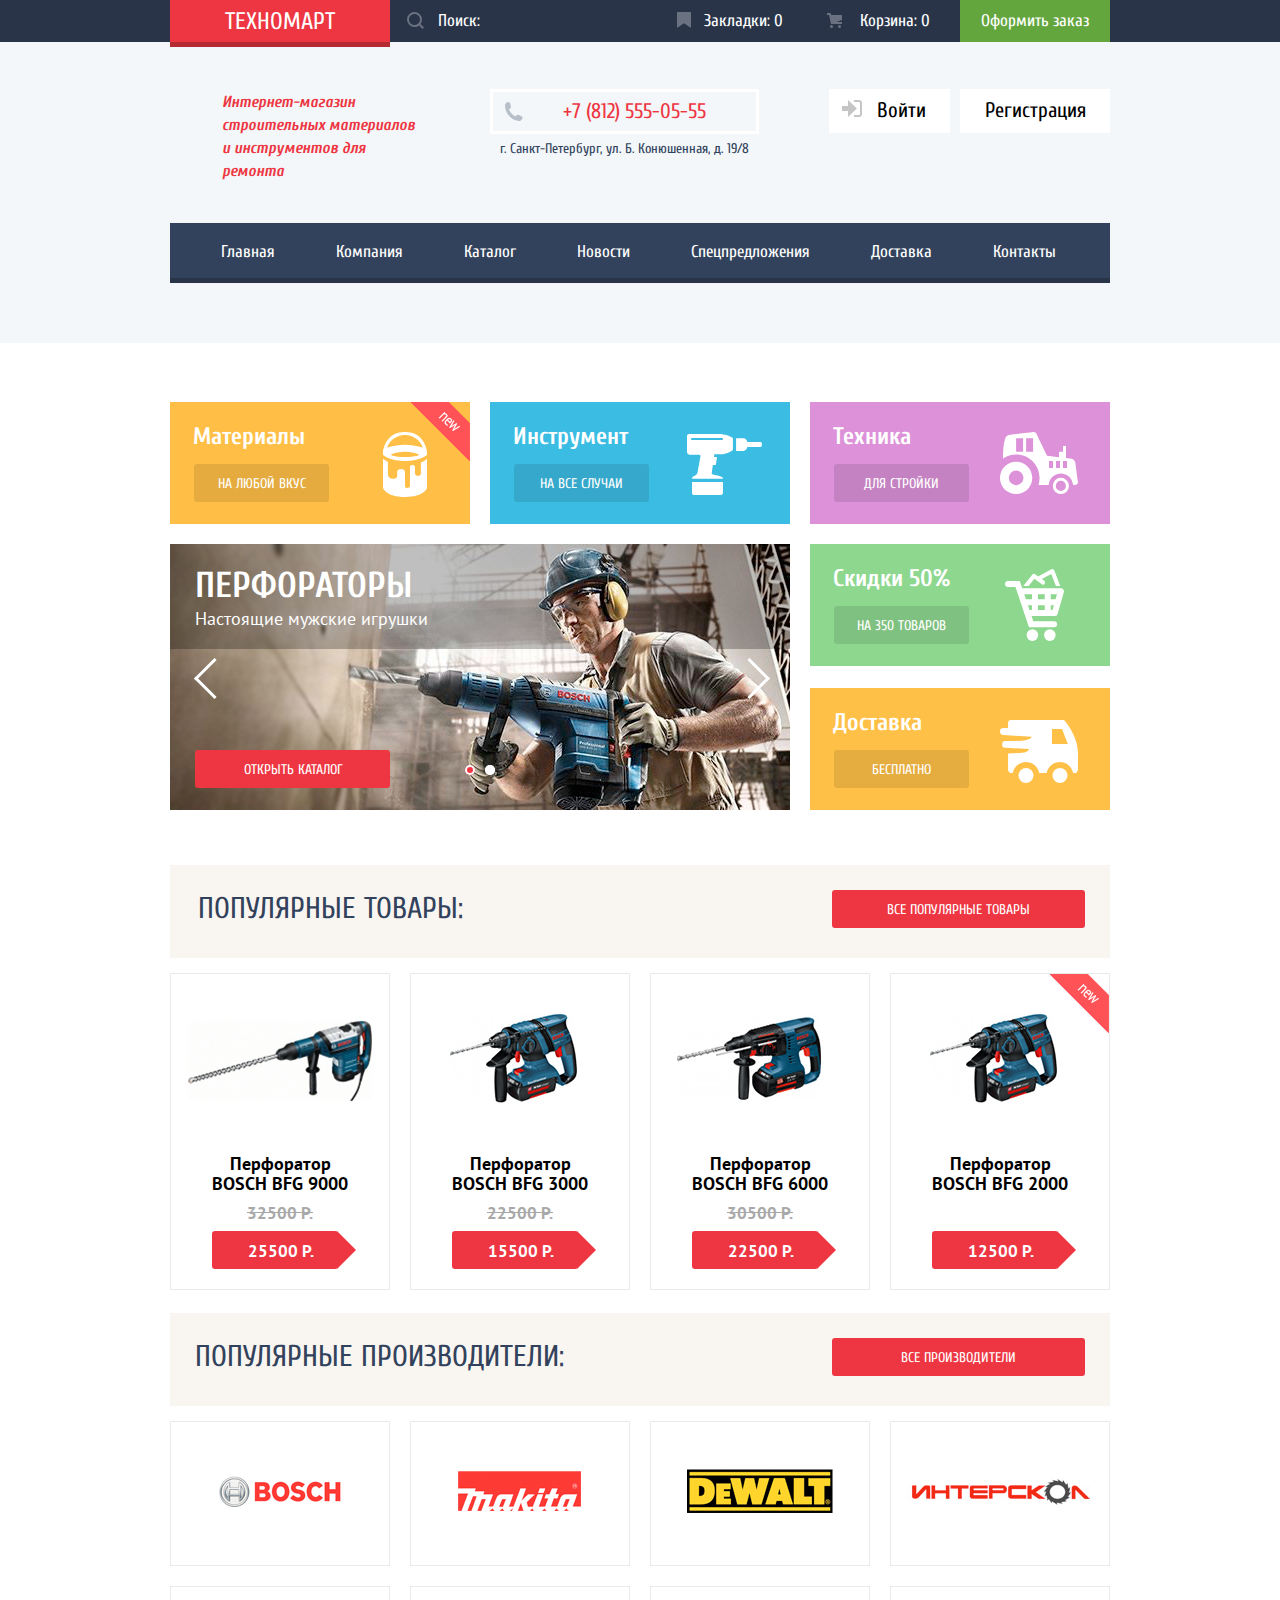
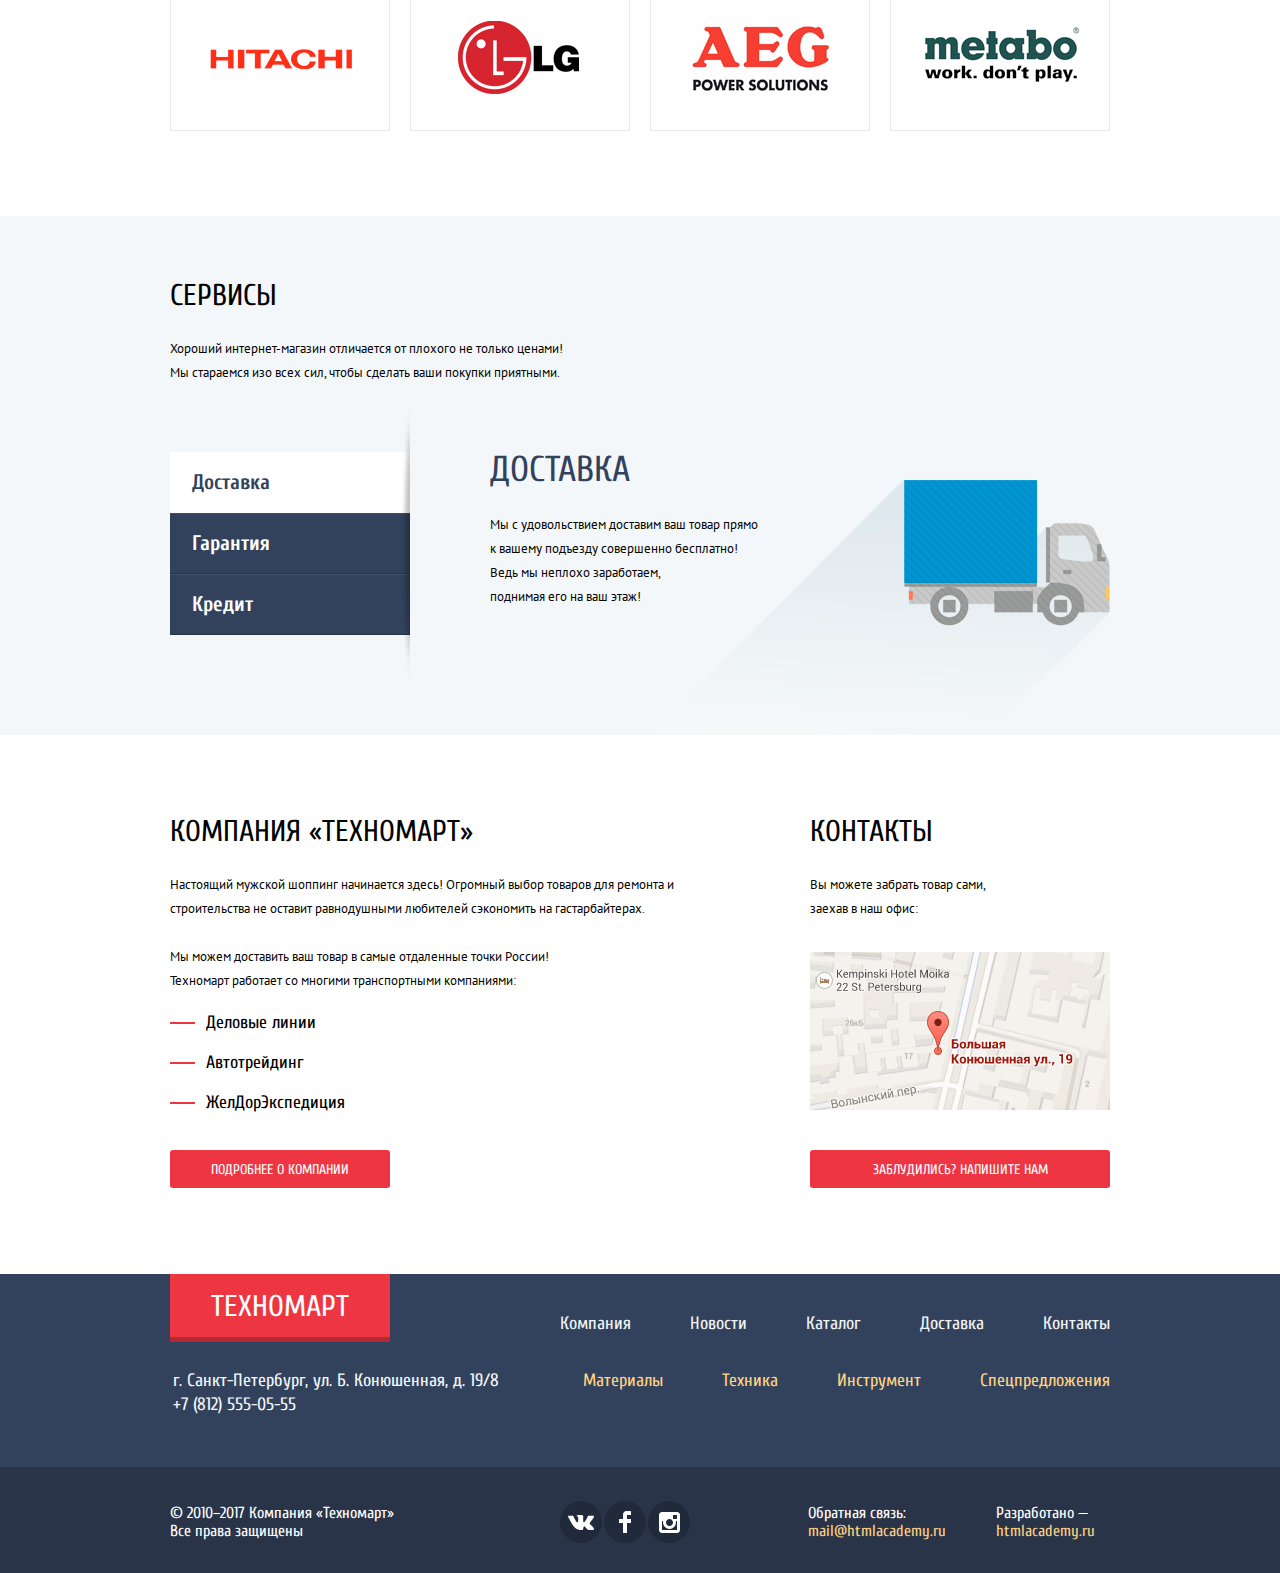
==== commit 0e78b46b: "PerfectPixel главной" ====
--- a/index.html
+++ b/index.html
@@ -14,7 +14,7 @@
       <div class="container">
         <a class="logo header-logo index-logo">Техномарт</a>
         <form class="header-search-form" action="https://echo.htmlacademy.ru" method="get">
-          <input id="search" type="search" name="header-search"  placeholder="Поиск">
+          <input id="search" type="search" name="header-search"  placeholder="Поиск:">
           <label for="search">
             <svg xmlns="http://www.w3.org/2000/svg" width="17" height="17" viewBox="0 0 17 17"><path fill="#ffffff" d="M17 15.586l-3.542-3.542A7.465 7.465 0 0 0 15 7.5 7.5 7.5 0 1 0 7.5 15c1.71 0 3.282-.579 4.544-1.542L15.586 17 17 15.586zM2 7.5C2 4.467 4.467 2 7.5 2 10.532 2 13 4.467 13 7.5c0 3.032-2.468 5.5-5.5 5.5A5.506 5.506 0 0 1 2 7.5z"/></svg>
             <span class="visually-hidden">Что ищем?</span>
@@ -362,7 +362,7 @@
     </div>
     <div class="wrapper">
       <div class="container container-footer-bottom">
-        <p class="footer-copyright">&copy;2010–2017 Компания «Техномарт» Все права защищены</p>
+        <p class="footer-copyright">&copy; 2010–2017 Компания «Техномарт» Все права защищены</p>
         <ul class="footer-socials">
           <li>
             <a class="socials-vk" href="#">
@@ -433,6 +433,7 @@
       <span class="visually-hidden">Закрыть</span>
     </button>
   </section>
+
   <script src="js/script.js"></script>
 </body>
 </html>
--- a/css/style.css
+++ b/css/style.css
@@ -70,7 +70,7 @@
 .logo {
   display: block;
   min-width: 200px;
-  padding: 9px 10px;
+  padding: 10px 10px 8px;
 
   font-size: 24px;
   line-height: 24px;
@@ -115,7 +115,7 @@
           box-sizing: border-box;
   width: 100%;
   height: 42px;
-  padding: 12px 10px 12px 50px;
+  padding: 11px 10px 13px 48px;
 
   font: inherit;
   color: #000000;
@@ -181,7 +181,7 @@
 }
 
 .header-bookmark {
-  padding-left: 43px;
+  padding-left: 44px;
 }
 
 .header-basket {
@@ -278,8 +278,8 @@
 
 .header-title {
   width: 198px;
-  margin: 0 0 40px;
-  padding: 0 52px;
+  margin: 2px 0 40px;
+  padding: 0 70px 0 52px;
 
   font-style: italic;
   font-size: 16px;
@@ -295,7 +295,7 @@
   margin: 0;
 }
 
-.header-phone {
+p.header-phone {
   margin-bottom: 3px;
   padding: 9px 10px 9px 70px;
 
@@ -305,7 +305,7 @@
 
   background-image: url("../img/icon-phone.svg");
   background-repeat: no-repeat;
-  background-position: 10px 10px;
+  background-position: 11px 10px;
   border: 3px solid #ffffff;
 }
 
@@ -340,7 +340,7 @@
 
 .authorization-link {
   display: block;
-  padding: 12px 25px 11px 14px;
+  padding: 11px 24px 12px 13px;
 
   font-size: 21px;
   line-height: 21px;
@@ -432,7 +432,6 @@
 .authorization-submenu a:active {
   color: rgba(0, 0, 0, 0.3);
 }
-
 
 .header-navigation {
   width: 100%;
@@ -463,7 +462,7 @@
 
 .main-navigation-item a {
   display: block;
-  padding: 19px 30px;
+  padding: 20px 30px 18px;
 
   font-size: 17px;
   line-height: 17px;
@@ -475,11 +474,11 @@
 }
 
 .main-navigation-item:first-child a {
-  padding-left: 50;
+  padding-left: 50px;
 }
 
 .main-navigation-item:last-child a {
-  padding-right: 50;
+  padding-right: 53px;
 }
 
 .main-navigation-item a:hover,
@@ -507,7 +506,7 @@
   -ms-flex-pack: justify;
   justify-content: space-between;
   margin-bottom: 55px;
-  padding-top: 40px;
+  padding-top: 39px;
 }
 
 .promo-categories {
@@ -528,13 +527,13 @@
 }
 
 .promo-block {
-  width: 135px;
-  padding: 20px 140px 22px 25px;
+  width: 137px;
+  padding: 20px 140px 22px 23px;
 
   background-color: #ffbf47;
   background-image: url("../img/icon-1.svg");
   background-repeat: no-repeat;
-  background-position: 210px center;
+  background-position: 213px 30px;
 }
 
 .product-new {
@@ -552,7 +551,7 @@
 .promo-categories li:nth-child(2) {
   background-color: #3bbce3;
   background-image: url("../img/icon-2.svg");
-  background-position: 195px center;
+  background-position: 197px 32px;
 }
 
 .promo-categories li:last-child {
@@ -575,7 +574,7 @@
 .button {
   display: inline-block;
   min-width: 115px;
-  padding: 10px;
+  padding: 11px 10px 9px 10px;
 
   font-size: 14px;
   line-height: 18px;
@@ -600,6 +599,8 @@
 }
 
 .promo-block .button {
+  margin-left: 1px;
+
   background-color: rgba(0, 0, 0, 0.1);
 }
 
@@ -653,8 +654,8 @@
   -ms-flex-align: start;
   align-items: flex-start;
   width: 570px;
-  min-height: 222px;
-  padding: 22px 25px;
+  min-height: 220px;
+  padding: 24px 25px 22px;
 
   color: #ffffff;
 
@@ -668,7 +669,7 @@
 }
 
 .slider-item-title {
-  margin: 0;
+  margin: 0 0 3px 0;
 
   font-weight: 700;
   font-size: 36px;
@@ -690,8 +691,13 @@
   line-height: 24px;
 }
 
+.promo-slider-item:first-child .slider-item-slogan {
+  font-family: "PT Sans", "Arial", sans-serif;
+}
+
 .slider-item-button {
-  min-width: 175px;
+  min-width: 173px;
+  padding-left: 12px;
 }
 
 .slider-toggles-round {
@@ -747,8 +753,8 @@
 }
 
 .arrow-previous {
-  top: 50%;
-  left: 15px;
+  top: 135px;
+  left: 25px;
 
   -webkit-transform: translateY(-50%);
       -ms-transform: translateY(-50%);
@@ -756,8 +762,8 @@
 }
 
 .arrow-next {
-  top: 50%;
-  right: 10px;
+  top: 135px;
+  right: 20px;
 
   -webkit-transform: translateY(-50%);
       -ms-transform: translateY(-50%);
@@ -770,8 +776,8 @@
   top: 5px;
   left: 5px;
 
-  width: 25px;
-  height: 25px;
+  width: 26px;
+  height: 26px;
 
   border-top: 3px solid #ffffff;
   border-right: 3px solid #ffffff;
@@ -816,7 +822,6 @@
   margin-bottom: 0;
 }
 
-
 .promo-discount {
   background-color: #8ed78f;
   background-image: url("../img/icon-4.svg");
@@ -826,13 +831,13 @@
 .promo-delivery {
   background-color: #ffc047;
   background-image: url("../img/icon-5.svg");
-  background-position: 190px center;
+  background-position: 190px 32px;
 }
 
 /* Популярные товары */
 
 .popular-products {
-  margin-bottom: 20px;
+  margin-bottom: 3px;
 }
 
 .popular-wrapper {
@@ -845,8 +850,8 @@
   -webkit-box-align: center;
   -ms-flex-align: center;
   align-items: center;
-  margin-bottom: 20px;
-  padding: 25px 25px 30px;
+  margin-bottom: 15px;
+  padding: 25px 25px 30px 28px;
 
   background-color: #f9f5f0;
 }
@@ -945,7 +950,7 @@
   order: -1;
   width: 218px;
   height: 160px;
-  margin: 0;
+  margin: 0 0 20px;
 }
 
 .product-old-price {
@@ -960,9 +965,10 @@
 .product-actual-price {
   position: relative;
 
-  min-width: 105px;
+  min-width: 95px;
   margin-top: auto;
-  padding: 10px;
+  margin-right: 10px;
+  padding: 11px 10px 9px 21px;
 
   font-size: 17px;
   line-height: 18px;
@@ -1090,6 +1096,10 @@
 
 .popular-manufacturers {
   margin-bottom: 65px;
+}
+
+.popular-manufacturers .popular-wrapper {
+  padding-left: 25px;
 }
 
 .manufacturers-list {
@@ -1141,14 +1151,14 @@
 /* Слайдер с услугами */
 
 .services {
-  margin-bottom: 75px;
-  padding-top: 63px;
+  margin-bottom: 82px;
+  padding-top: 65px;
 
   background-color: #f4f7f9;
 }
 
 .services .section-title {
-  margin-bottom: 25px;
+  margin-bottom: 26px;
 
   color: #000000;
 }
@@ -1164,7 +1174,7 @@
 
 .services .section-description {
   width: 400px;
-  margin-bottom: 65px;
+  margin-bottom: 67px;
 }
 
 .services-slider-wrapper {
@@ -1182,7 +1192,6 @@
   -ms-flex-item-align: start;
   align-self: flex-start;
   margin-bottom: 100px;
-  padding-top: 5px;
 }
 
 .services-slider-toggle::after {
@@ -1205,7 +1214,7 @@
   -webkit-box-sizing: content-box;
           box-sizing: content-box;
   min-width: 196px;
-  padding: 16px 22px;
+  padding: 15px 22px 16px;
 
   font: inherit;
   font-weight: 700;
@@ -1306,7 +1315,7 @@
   -webkit-box-pack: justify;
   -ms-flex-pack: justify;
   justify-content: space-between;
-  margin-bottom: 85px;
+  margin-bottom: 86px;
 }
 
 .about-us {
@@ -1314,13 +1323,13 @@
 }
 
 .about-us .section-title {
-  margin-bottom: 30px;
+  margin-bottom: 26px;
 
   color: #000000;
 }
 
 .about-us p {
-  margin: 0 0 20px;
+  margin: 0 0 24px;
 
   font-weight: 400;
   font-size: 13px;
@@ -1330,10 +1339,11 @@
 
 .about-us p:last-of-type {
   width: 390px;
+  margin-bottom: 20px;
 }
 
 .deliverey-list {
-  margin: 0 0 35px;
+  margin: 0 0 37px;
   padding: 0;
 
   list-style: none;
@@ -1345,7 +1355,7 @@
   position: relative;
 
   margin: 0 0 20px;
-  padding-left: 35px;
+  padding-left: 36px;
 }
 
 .deliverey-list li:last-child {
@@ -1373,14 +1383,14 @@
 }
 
 .contacts .section-title {
-  margin-bottom: 30px;
+  margin-bottom: 26px;
 
   color: #000000;
 }
 
 .contacts p {
   width: 200px;
-  margin: 0 0 35px;
+  margin: 0 0 31px;
 
   font-weight: 400;
   font-size: 13px;
@@ -1390,7 +1400,7 @@
 
 .contacts-map {
   display: block;
-  margin-bottom: 28px;
+  margin-bottom: 36px;
 }
 
 .contacts-feedback {
@@ -2027,7 +2037,7 @@
 }
 
 .footer-logo {
-  padding: 16px 10px;
+  padding: 18px 10px 15px;
 
   font-size: 30px;
   line-height: 30px;
@@ -2043,14 +2053,14 @@
   -ms-flex-pack: start;
   justify-content: flex-start;
   max-width: 710px;
-  margin: 35px 0 0 10px;
+  margin: 38px 0 0 10px;
   padding: 0;
 
   list-style: none;
 }
 
 .footer-site-navigation li {
-  margin-right: 50px;
+  margin-right: 49px;
 }
 
 .footer-site-navigation li:last-child {
@@ -2087,14 +2097,14 @@
   -ms-flex-pack: start;
   justify-content: flex-start;
   max-width: 580px;
-  margin: 30px 0 0 10px;
+  margin: 32px 0 0 10px;
   padding: 0;
 
   list-style: none;
 }
 
 .footer-catalog-navigation li {
-  margin-right: 50px;
+  margin-right: 49px;
 }
 
 .footer-catalog-navigation li:last-child {
@@ -2122,7 +2132,7 @@
 
 .footer-contacts {
   width: 350px;
-  margin: 30px 0 0 0;
+  margin: 32px 0 0 3px;
 }
 
 .container-footer-bottom {
@@ -2137,7 +2147,7 @@
   -webkit-box-align: start;
   -ms-flex-align: start;
   align-items: flex-start;
-  padding-top: 35px;
+  padding-top: 34px;
   padding-bottom: 30px;
 
   font-size: 16px;
@@ -2147,7 +2157,7 @@
 
 .footer-copyright {
   width: 240px;
-  margin: 0;
+  margin: 3px 0 0 0;
 }
 
 .footer-socials {
@@ -2160,13 +2170,13 @@
   -ms-flex-pack: justify;
   justify-content: space-between;
   margin: 0 auto;
-  padding: 0;
+  padding: 0 0 0 52px;
 
   list-style: none;
 }
 
 .footer-socials li {
-  padding: 0 3px;
+  padding: 0 1px;
 }
 
 .footer-socials a {
@@ -2200,7 +2210,7 @@
 }
 
 .footer-mailto {
-  margin: 0 20px;
+  margin: 3px 20px 0;
 }
 
 .footer-mailto a {
@@ -2223,7 +2233,7 @@
 
 .footer-developer {
   margin: 0;
-  padding: 0 15px 0 30px;
+  padding: 3px 15px 0 30px;
 }
 
 .footer-developer a {
@@ -2332,7 +2342,7 @@
   -webkit-box-align: center;
   -ms-flex-align: center;
   align-items: center;
-  padding-top: 45px;
+  padding-top: 47px;
 }
 
 .feedback-form-field {
@@ -2363,7 +2373,7 @@
           box-sizing: border-box;
   width: 100%;
   height: 38px;
-  padding: 8px 13px;
+  padding: 7px 14px 9px 14px;
 
   font-size: 13px;
   line-height: 18px;
@@ -2416,7 +2426,7 @@
   -webkit-box-sizing: border-box;
           box-sizing: border-box;
   width: 100%;
-  padding: 37px 80px;
+  padding: 32px 80px 37px;
 
   background-color: #f4f4f4;
 }
@@ -2427,8 +2437,8 @@
 
 .modal-close {
   position: absolute;
-  top: 5px;
-  right: 4px;
+  top: 3px;
+  right: 3px;
 
   width: 34px;
   height: 34px;
@@ -2482,6 +2492,8 @@
   z-index: 1;
 
   display: none;
+  width: 940px;
+  height: 446px;
 
   font-size: 0;
   line-height: 0;
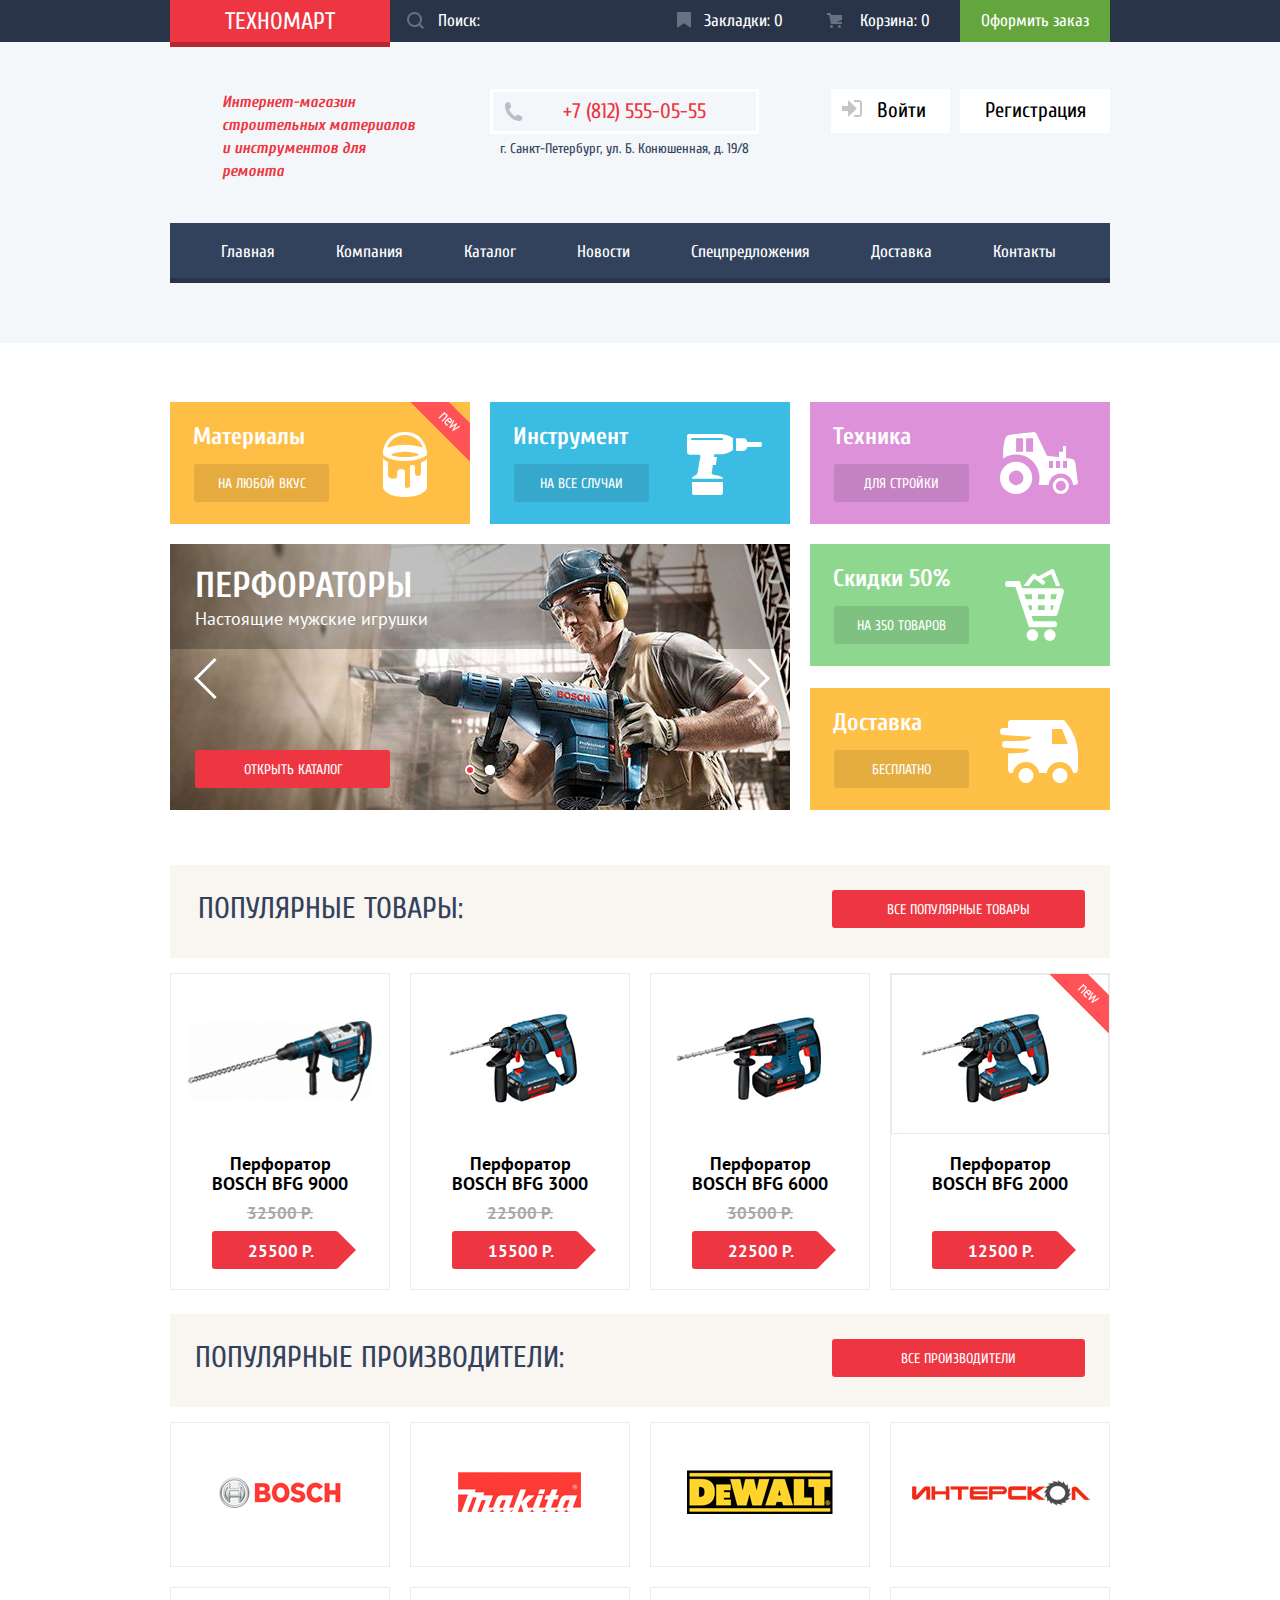
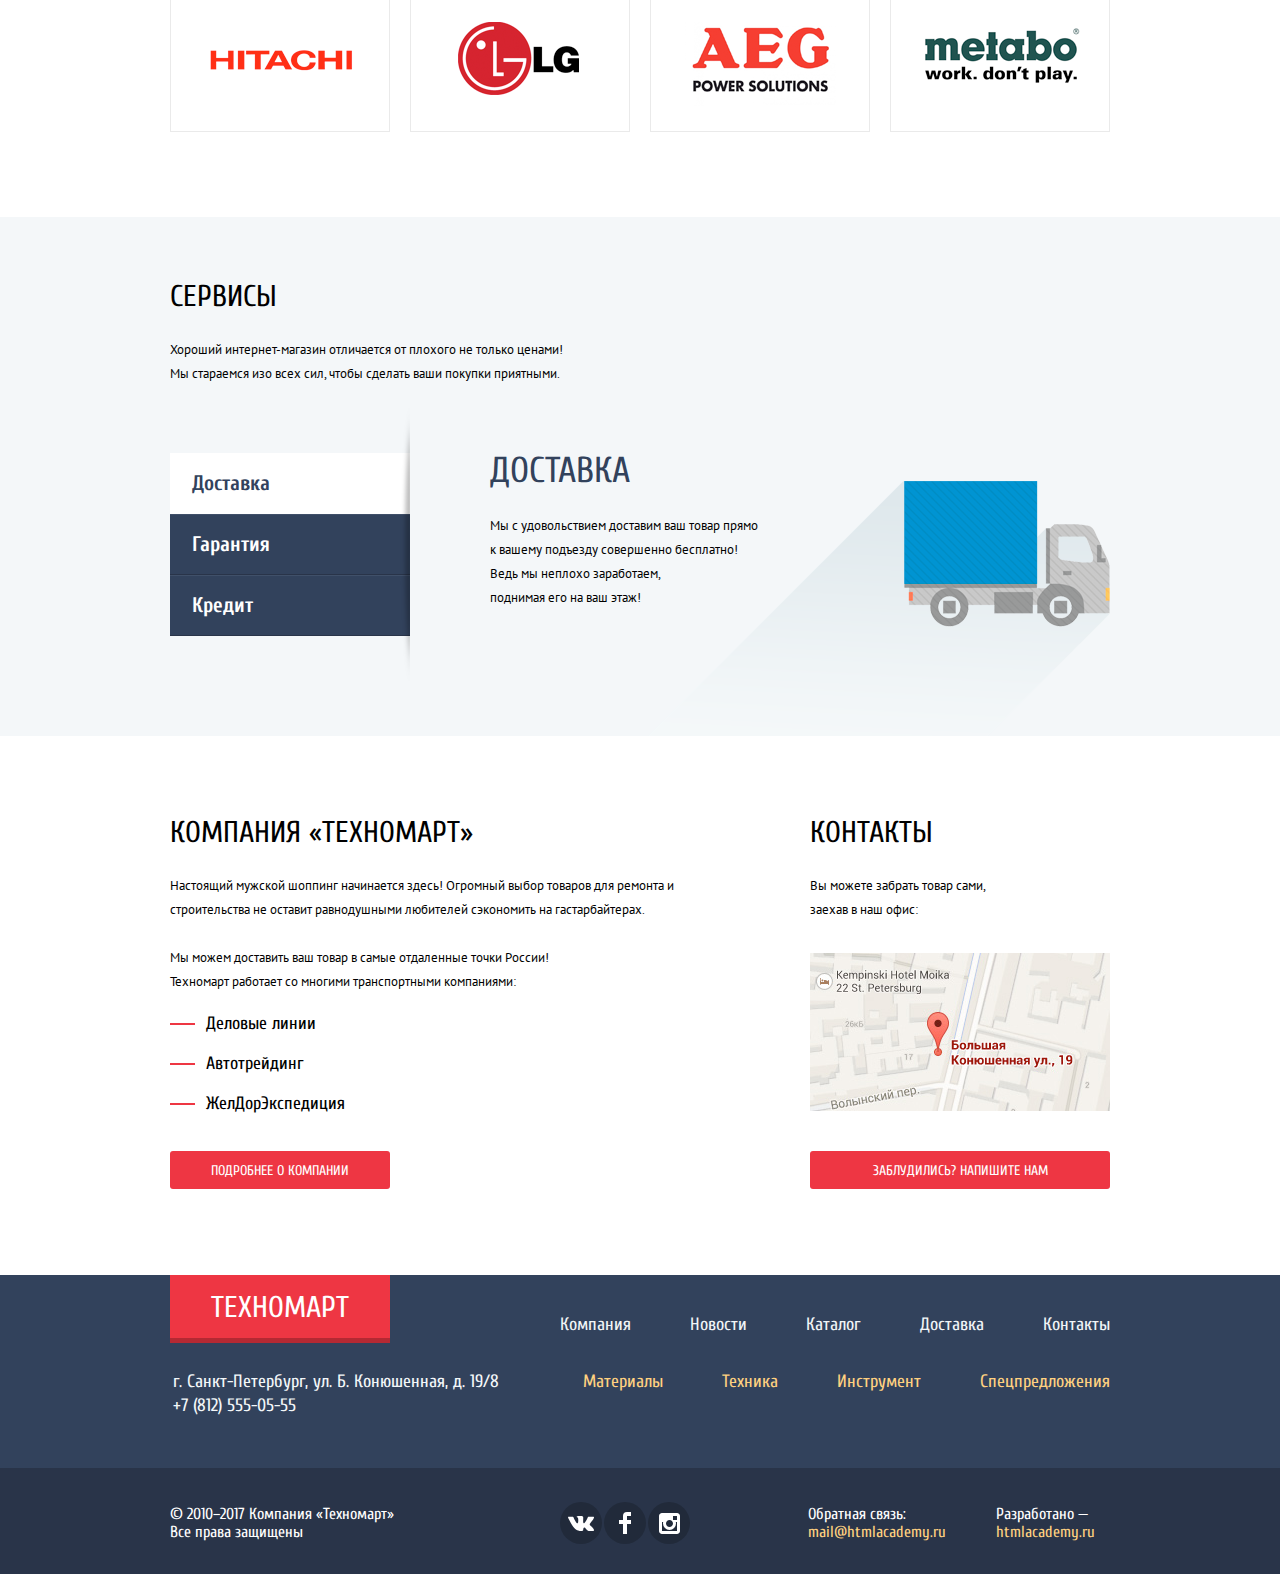
==== commit c751e102: "PerfectPixel каталога" ====
--- a/index.html
+++ b/index.html
@@ -208,7 +208,7 @@
               <a href="#">Перфоратор BOSCH BFG 2000</a>
             </h3>
             <p class="product-item-image">
-              <img src="img/popular2.jpg" width="218" height="160" alt="Перфоратор BOSCH BFG 2000">
+              <img src="img/popular4.jpg" width="218" height="160" alt="Перфоратор BOSCH BFG 2000">
             </p>
             <a class="product-actual-price button" href="#">
               <span class="visually-hidden">Актуальная цена:</span>
--- a/css/style.css
+++ b/css/style.css
@@ -340,12 +340,10 @@
 
 .authorization-link {
   display: block;
-  padding: 11px 24px 12px 13px;
-
+  padding: 11px 24px 12px 11px;
   font-size: 21px;
   line-height: 21px;
   color: #000000;
-
   background-color: #ffffff;
 }
 
@@ -373,7 +371,6 @@
 
 .authorization-link svg {
   margin-right: 10px;
-
   vertical-align: baseline;
 }
 
@@ -391,29 +388,25 @@
   display: -ms-flexbox;
   display: flex;
   -ms-flex-wrap: wrap;
-      flex-wrap: wrap;
+  flex-wrap: wrap;
   max-width: 280px;
   margin: 0;
-  padding: 0 0 0 5px;
-
+  padding: 0;
   list-style: none;
 }
 
 .authorization-submenu-item {
   position: relative;
-
-  padding: 5px 15px 0;
+  padding: 5px 16px 0;
 }
 
 .authorization-submenu-item:not(:last-child)::before {
   content: "";
   position: absolute;
-  top: 12px;
-  right: -2px;
-
+  top: 13px;
+  right: -3px;
   width: 4px;
   height: 4px;
-
   background-color: #32425c;
   border-radius: 50%;
 }
@@ -886,25 +879,22 @@
 
 .product-item {
   position: relative;
-
   display: -webkit-box;
   display: -ms-flexbox;
   display: flex;
   -webkit-box-orient: vertical;
   -webkit-box-direction: normal;
   -ms-flex-direction: column;
-      flex-direction: column;
+  flex-direction: column;
   -webkit-box-align: center;
   -ms-flex-align: center;
   align-items: center;
   width: 218px;
-  margin: 0 20px 20px 0;
+  margin: 0 20px 21px 0;
   padding-bottom: 20px;
-
   font-weight: 700;
   font-family: "PT Sans", "Arial", sans-serif;
   text-align: center;
-
   border: 1px solid #eaeaea;
 }
 
@@ -1006,16 +996,13 @@
   position: absolute;
   top: 0;
   left: 0;
-
   display: none;
-  padding-top: 45px;
+  padding-top: 43px;
   padding-bottom: 32px;
-
   font-weight: 400;
   font-size: 14px;
   line-height: 18px;
   font-family: "Cuprum",  "Arial", sans-serif;
-
   background-color: #ffffff;
 }
 
@@ -1025,17 +1012,14 @@
 
 .button-to-basket {
   position: relative;
-
   min-width: 75px;
-  margin-bottom: 7px;
+  margin-bottom: 8px;
   padding-left: 50px;
-
   text-align: left;
   color: #ffffff;
-
   background-color: #63a63e;
   -webkit-box-shadow: inset 0 -3px 0 0 #367315;
-          box-shadow: inset 0 -3px 0 0 #367315;
+  box-shadow: inset 0 -3px 0 0 #367315;
 }
 
 .button-to-basket:hover,
@@ -1480,8 +1464,7 @@
 
 .main-title {
   margin: 0 0 20px;
-  padding: 30px;
-
+  padding: 30px 30px 30px 28px;
   background-color: #f2f6f8;
 }
 
@@ -1505,21 +1488,18 @@
 }
 
 .filters h2 {
-  margin: 0 0 10px;
-  padding: 10px 17px;
-
+  margin: 0 0 11px;
+  padding: 10px 17px 10px 18px;
   font-weight: 400;
   font-size: 13px;
   line-height: 18px;
-
   background-color: #f7f3ec;
   border-radius: 3px;
 }
 
 .filters-form fieldset {
-  margin: 0 0 15px;
+  margin: 0 0 16px;
   padding: 0;
-
   border: none;
   border-bottom: 1px solid #e5e5e5;
 }
@@ -1529,8 +1509,7 @@
 }
 
 .filters-form legend {
-  margin-bottom: 10px;
-
+  margin-bottom: 13px;
   font-weight: 700;
   font-size: 17px;
   line-height: 30px;
@@ -1538,10 +1517,8 @@
 
 .range-controls {
   position: relative;
-
   margin-bottom: 9px;
-  padding: 39px 20px;
-
+  padding: 40px 20px 39px;
   background-color: #f7f3ec;
   border-radius: 0  0 5px 5px;
 }
@@ -1602,29 +1579,26 @@
 }
 
 .price-controls input {
-  width: 75px;
-  padding: 10px;
-
+  width: 73px;
+  padding: 9px 10px 11px 12px;
   font-size: 17px;
   line-height: 18px;
   text-align: center;
-
   background-color: #f7f3ec;
   border: none;
   border-radius: 3px;
 }
 
 .filter-manufacturer ul {
-  margin: 0 0 5px;
-  padding: 0;
-
+  margin: 0;
+  padding: 0 0 2px;
   list-style: none;
   font-size: 15px;
   line-height: 20px;
 }
 
 .filter-manufacturer li {
-  margin-bottom: 15px;
+  margin-bottom: 20px;
 }
 
 .filter-manufacturer label {
@@ -1672,19 +1646,19 @@
 
 .filter-power legend {
   letter-spacing: 0.01em;
+  margin-bottom: 15px;
 }
 
 .filter-power ul {
-  margin: 0 0 60px;
+  margin: 0 0 63px;
   padding: 0;
-
   list-style: none;
   font-size: 15px;
   line-height: 20px;
 }
 
 .filter-power li {
-  margin-bottom: 15px;
+  margin-bottom: 20px;
 }
 
 .filter-power label {
@@ -1699,16 +1673,14 @@
   content: "";
   position: absolute;
   top: 5px;
-  left: 0;
-
+  left: 2px;
   width: 9px;
   height: 9px;
-
   background-color: #ffffff;
   border: 4px solid #ffffff;
   border-radius: 50%;
   -webkit-box-shadow: 0 0 0 4px #b5b5b5;
-          box-shadow: 0 0 0 4px #b5b5b5;
+  box-shadow: 0 0 0 4px #b5b5b5;
   opacity: 0.75;
 }
 
@@ -1768,15 +1740,13 @@
   -ms-flex-align: start;
   align-items: flex-start;
   margin-bottom: 20px;
-  padding: 10px 7px 10px 17px;
-
+  padding: 10px 7px 10px 19px;
   font-weight: 400;
   font-size: 13px;
   line-height: 18px;
   font-family: "PT Sans", "Arial", sans-serif;
   color: #000000;
   text-transform: uppercase;
-
   background-color: #f7f3ec;
   border-radius: 3px;
 }
@@ -1792,15 +1762,14 @@
   display: -ms-flexbox;
   display: flex;
   -ms-flex-wrap: wrap;
-      flex-wrap: wrap;
-  margin: 0 35px 0 auto;
+  flex-wrap: wrap;
+  margin: 0 36px 0 auto;
   padding: 0;
-
   list-style: none;
 }
 
 .sorting-type li {
-  margin-right: 65px;
+  margin-right: 67px;
 }
 
 .sorting-type li:first-child {
@@ -1911,13 +1880,12 @@
   display: -ms-flexbox;
   display: flex;
   -ms-flex-wrap: wrap;
-      flex-wrap: wrap;
+  flex-wrap: wrap;
   -webkit-box-pack: start;
   -ms-flex-pack: start;
   justify-content: flex-start;
-  margin: 0;
+  margin: 0 0 31px;
   padding: 0;
-
   list-style: none;
 }
 
@@ -1990,14 +1958,12 @@
 }
 
 .information {
-  padding: 63px 0 68px;
-
+  padding: 65px 0 68px;
   background-color: #f2f6f8;
 }
 
 .information-title {
-  margin-bottom: 25px;
-
+  margin-bottom: 27px;
   color: #000000;
 }
 
@@ -2359,7 +2325,7 @@
 
 .feedback-form-field:last-of-type {
   width: 460px;
-  margin: 0 0 37px;
+  margin: 0 0 32px;
 }
 
 .feedback-form-field label {
@@ -2419,15 +2385,14 @@
   display: -ms-flexbox;
   display: flex;
   -ms-flex-wrap: wrap;
-      flex-wrap: wrap;
+  flex-wrap: wrap;
   -webkit-box-pack: justify;
   -ms-flex-pack: justify;
   justify-content: space-between;
   -webkit-box-sizing: border-box;
-          box-sizing: border-box;
+  box-sizing: border-box;
   width: 100%;
-  padding: 32px 80px 37px;
-
+  padding: 37px 80px 37px;
   background-color: #f4f4f4;
 }
 
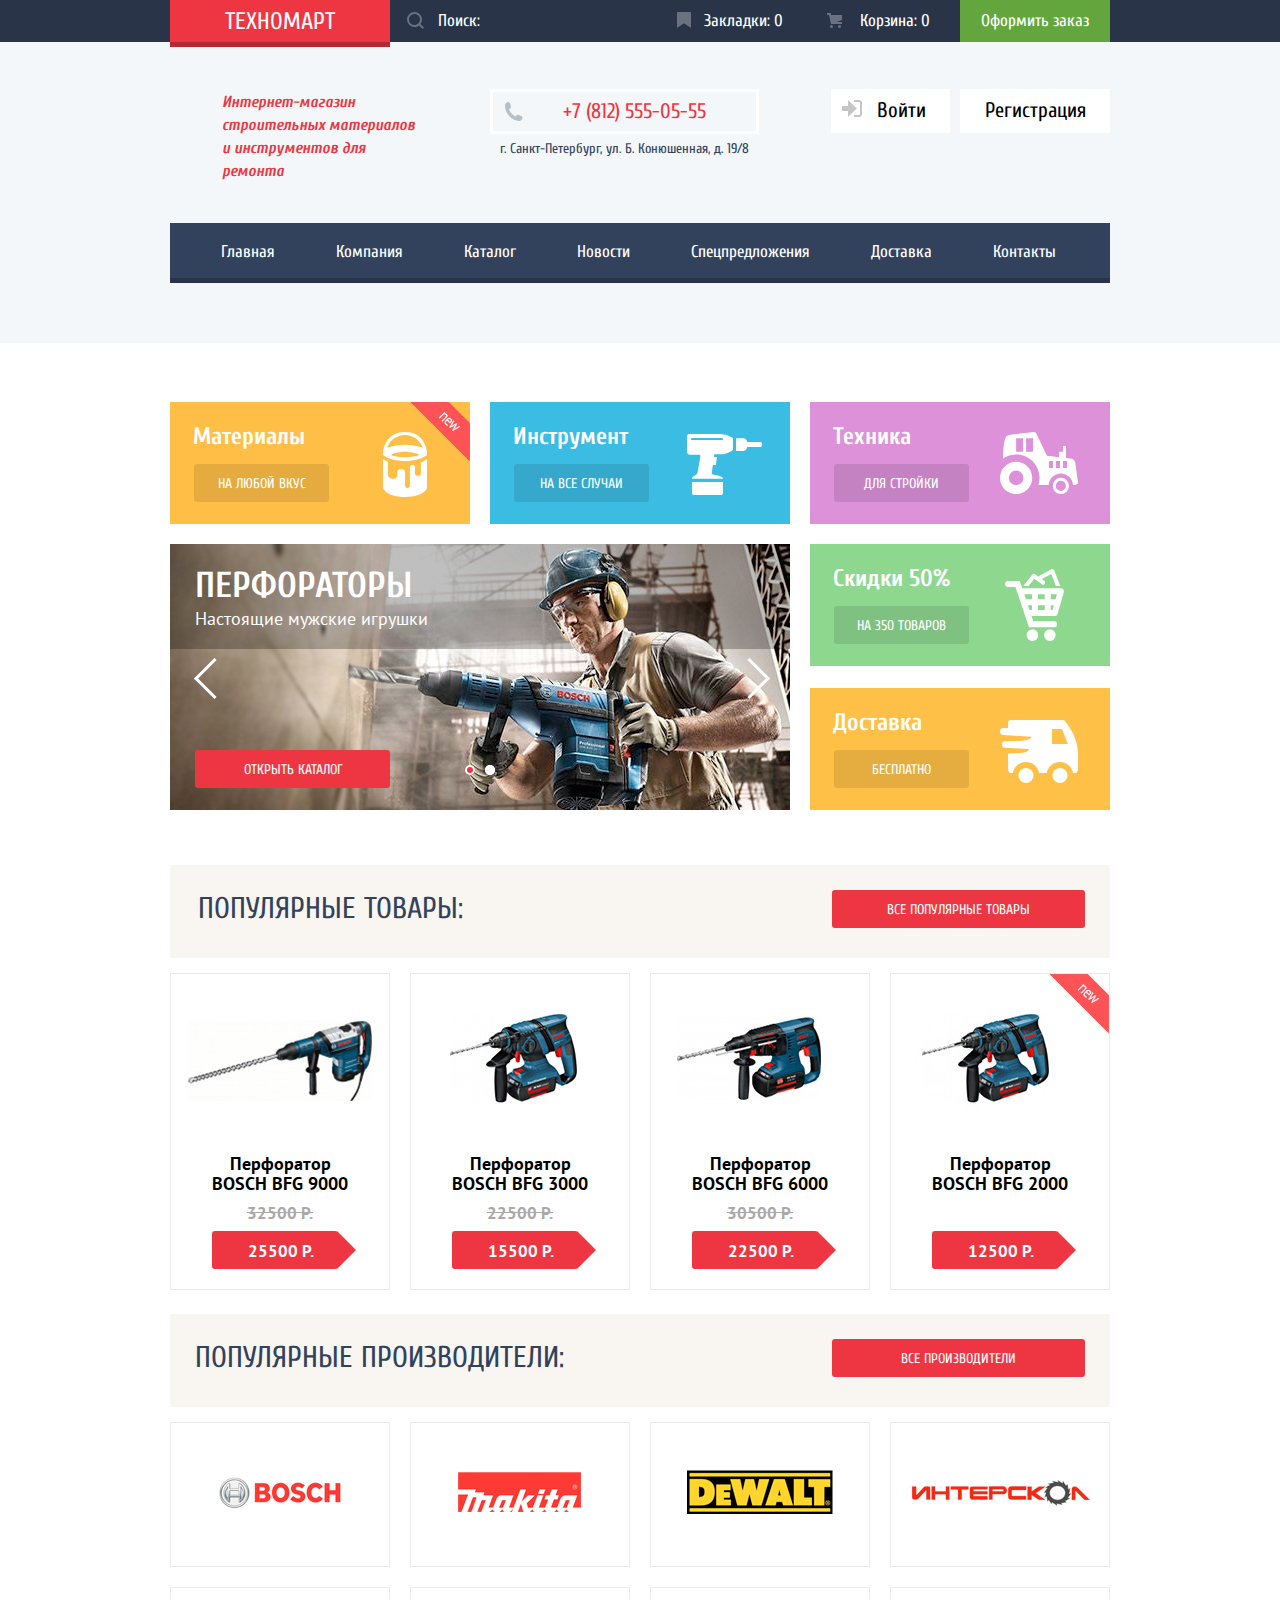
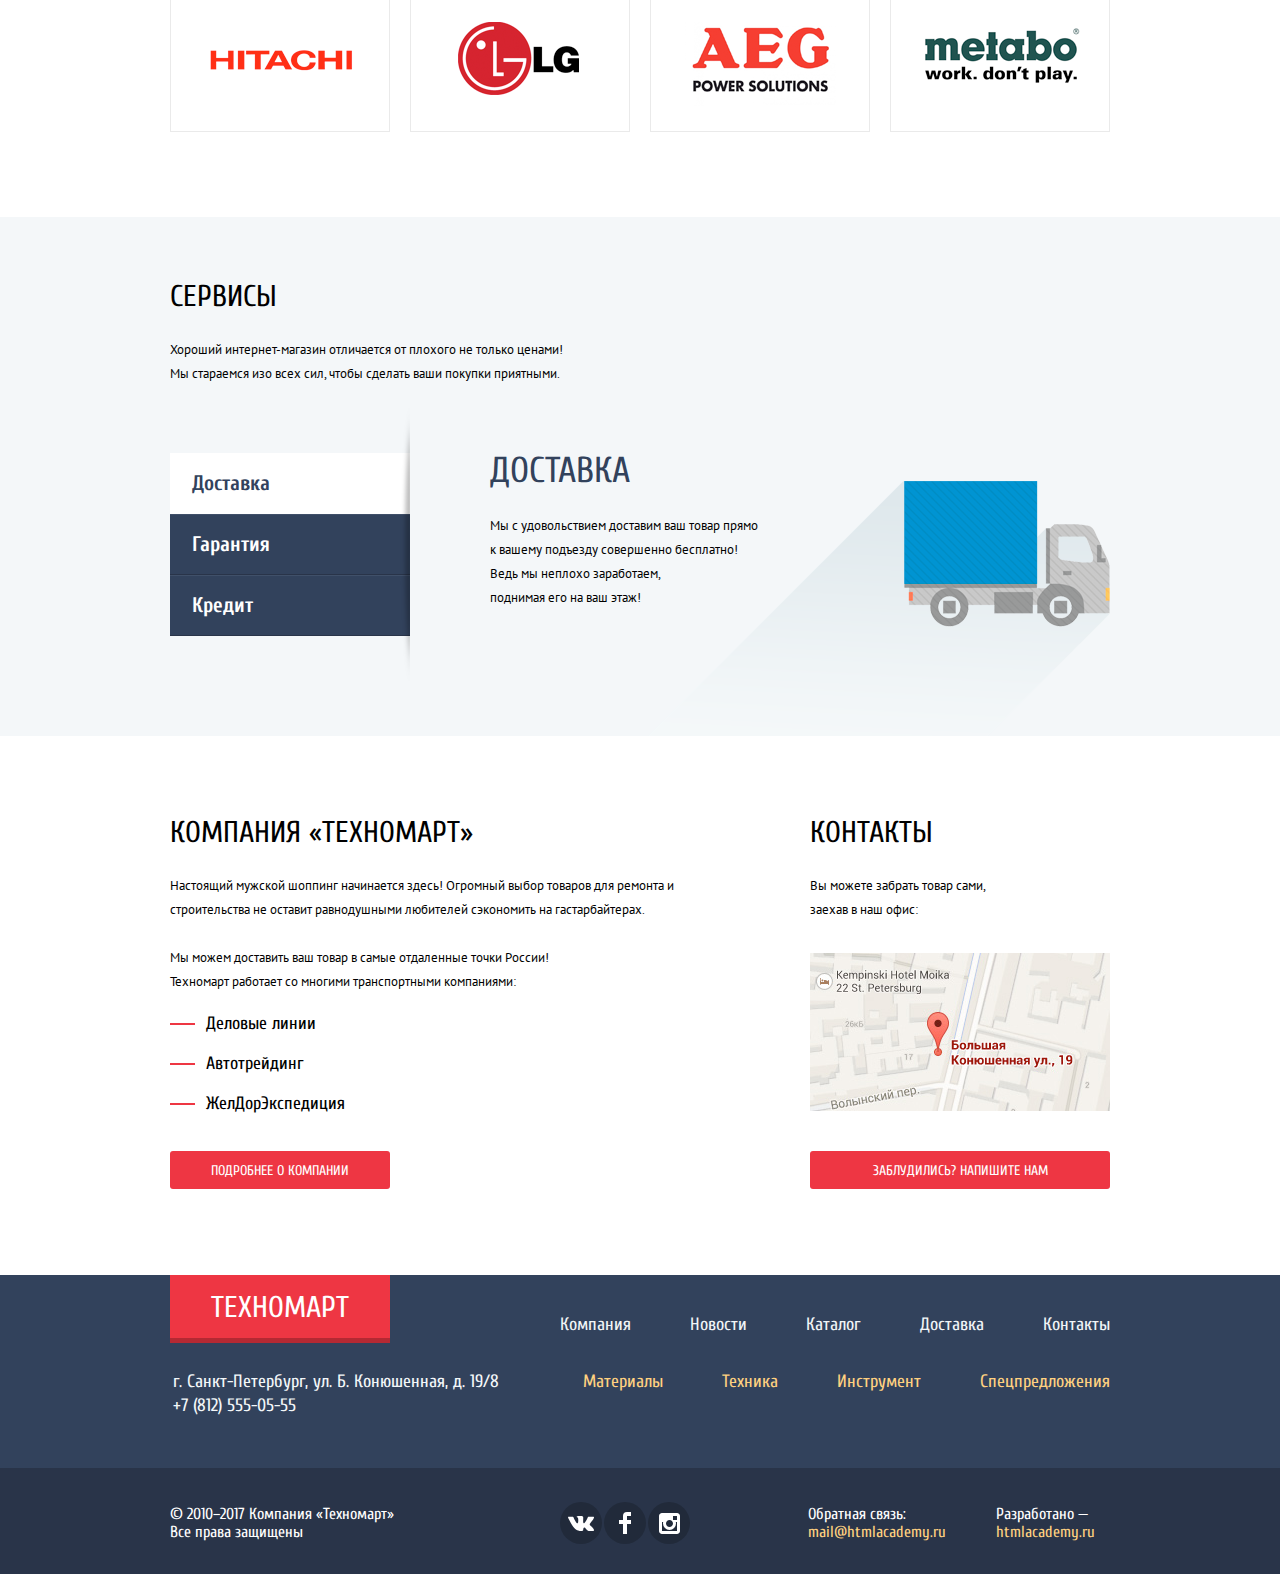
==== commit 5550ffc4: "Минифицированы стили и скрипты" ====
--- a/index.html
+++ b/index.html
@@ -6,7 +6,7 @@
   <title>HTML Academy: Техномарт</title>
   <link href="https://fonts.googleapis.com/css?family=Cuprum:400,400i,700%7CPT+Sans:400,700&amp;subset=cyrillic" rel="stylesheet">
   <link href="css/normalize.css" rel="stylesheet">
-  <link href="css/style.css" rel="stylesheet">
+  <link href="css/min-style.css" rel="stylesheet">
 </head>
 <body>
   <header class="main-header">
@@ -159,7 +159,7 @@
               25500 Р.
             </a>
             <div class="product-item-action">
-              <a class="button button-to-basket" href="#">Купить</a>
+              <a class="button button-to-basket" href="user-basket.html">Купить</a>
               <a class="button button-to-bookmark" href="#">В закладки</a>
             </div>
           </li>
@@ -179,7 +179,7 @@
               15500 Р.
             </a>
             <div class="product-item-action">
-              <a class="button button-to-basket" href="#">Купить</a>
+              <a class="button button-to-basket" href="user-basket.html">Купить</a>
               <a class="button button-to-bookmark" href="#">В закладки</a>
             </div>
           </li>
@@ -199,7 +199,7 @@
               22500 Р.
             </a>
             <div class="product-item-action">
-              <a class="button button-to-basket" href="#">Купить</a>
+              <a class="button button-to-basket" href="user-basket.html">Купить</a>
               <a class="button button-to-bookmark" href="#">В закладки</a>
             </div>
           </li>
@@ -215,7 +215,7 @@
               12500 Р.
             </a>
             <div class="product-item-action">
-              <a class="button button-to-basket" href="#">Купить</a>
+              <a class="button button-to-basket" href="user-basket.html">Купить</a>
               <a class="button button-to-bookmark" href="#">В закладки</a>
             </div>
           </li>
@@ -319,7 +319,7 @@
         <a class="contacts-map" href="#">
           <img src="img/map-small.jpg" width="300" height="158" alt="Часть карты с офисом компании по адресу г. Санкт-Петербург, ул. Б. Конюшенная, д. 19/8">
         </a>
-        <a href="#" class="button contacts-feedback">Заблудились? Напишите нам</a>
+        <a href="feedback.html" class="button contacts-feedback">Заблудились? Напишите нам</a>
       </section>
     </div>
   </main>
@@ -434,6 +434,6 @@
     </button>
   </section>
 
-  <script src="js/script.js"></script>
+  <script src="js/min-script.js"></script>
 </body>
 </html>
--- a/css/min-style.css
+++ b/css/min-style.css
@@ -0,0 +1 @@
+@-webkit-keyframes modal-emerging{0%{-webkit-box-shadow:none;box-shadow:none}60%{-webkit-box-shadow:0 20px 80px 0 rgba(0,0,0,.75);box-shadow:0 20px 80px 0 rgba(0,0,0,.75)}}@keyframes modal-emerging{0%{-webkit-box-shadow:none;box-shadow:none}60%{-webkit-box-shadow:0 20px 80px 0 rgba(0,0,0,.75);box-shadow:0 20px 80px 0 rgba(0,0,0,.75)}}@-webkit-keyframes modal-disappearing{0%,to{opacity:1}70%{opacity:.3}}@keyframes modal-disappearing{0%,to{opacity:1}70%{opacity:.3}}body{margin:0;padding-top:0;font-style:normal;font-weight:400;font-size:17px;line-height:18px;font-family:"Cuprum","Arial",sans-serif;color:#000;background-color:#fff}a{text-decoration:none}img{max-width:100%;height:auto}.visually-hidden{position:absolute;width:1px;height:1px;margin:-1px;padding:0;overflow:hidden;border:0;clip:rect(0 0 0 0)}.main-header{margin-bottom:20px;background-color:#f3f7f9}.wrapper{color:#fff;background-color:#293449}.container{width:940px;margin:0 auto;padding:0 10px}.header-wrapper .container{display:-webkit-box;display:-ms-flexbox;display:flex;-ms-flex-wrap:wrap;flex-wrap:wrap;-webkit-box-pack:start;-ms-flex-pack:start;justify-content:flex-start;-webkit-box-align:stretch;-ms-flex-align:stretch;align-items:stretch}.logo{display:block;min-width:200px;padding:10px 10px 8px;font-size:24px;line-height:24px;text-align:center;color:#fff;text-transform:uppercase;background-color:#ee3643;-webkit-box-shadow:0 5px 0 0 #b52933;box-shadow:0 5px 0 0 #b52933}.logo:focus,.logo:hover{background-color:#ca2c37;outline:0;-webkit-box-shadow:0 5px 0 0 #9a212a;box-shadow:0 5px 0 0 #9a212a}.logo:active{background-color:#ba2732;-webkit-box-shadow:0 5px 0 0 #8e1e26;box-shadow:0 5px 0 0 #8e1e26}.index-logo:active,.index-logo:hover{background-color:#ee3643;-webkit-box-shadow:0 5px 0 0 #b52933;box-shadow:0 5px 0 0 #b52933}.header-search-form{position:relative;width:270px}.header-search-form input{-webkit-box-sizing:border-box;box-sizing:border-box;width:100%;height:42px;padding:11px 10px 13px 48px;font:inherit;color:#000;background-color:transparent;border:0}.header-search-form input::-webkit-input-placeholder{color:#fff}.header-search-form input::-moz-placeholder{color:#fff}.header-search-form input:-ms-input-placeholder{color:#fff}.header-search-form input:hover{background-color:#212a3a}.header-search-form input:focus{background-color:#fff;outline:0}.header-search-form label{position:absolute;top:12px;left:0;padding-left:17px;background-color:transparent;cursor:pointer;opacity:.3}input[name=header-search]:hover~label{opacity:1}.user-link:focus::before,.user-link:hover::before,input[name=header-search]:focus~label{opacity:1}input[name=header-search]:focus~label path{fill:#ee3643}.user-link{position:relative;-webkit-box-sizing:border-box;box-sizing:border-box;width:150px;padding:12px 5px;color:#fff}.header-bookmark{padding-left:44px}.header-basket{padding-left:50px}.user-link:focus,.user-link:hover{background-color:#212a3a}.user-link:active{color:rgba(255,255,255,.6);background-color:#161d29}.user-link::before{content:"";position:absolute;top:12px;left:17px;width:15px;height:16px;background-repeat:no-repeat;opacity:.3}.header-bookmark::before{background-image:url(../img/icon-bookmark.svg);background-position:0 0}.header-basket::before{background-image:url(../img/icon-cart.svg);background-position:0 1px}.user-link:active::before{opacity:.5}.header-basket-full,.header-bookmark-full{background-color:#ee3643}.header-basket-full:focus,.header-basket-full:hover,.header-bookmark-full:focus,.header-bookmark-full:hover{background-color:#ca2c37}.header-basket-full:active,.header-bookmark-full:active{background-color:#ba2732}.header-checkout{text-align:center;background-color:#63a63e}.header-checkout:focus,.header-checkout:hover{background-color:#5fbb2d}.header-checkout:active{background-color:#518534}.main-header>.container{display:-webkit-box;display:-ms-flexbox;display:flex;-ms-flex-wrap:wrap;flex-wrap:wrap;-webkit-box-align:start;-ms-flex-align:start;align-items:flex-start;padding-top:47px;padding-bottom:65px}.header-title{width:198px;margin:2px 0 40px;padding:0 70px 0 52px;font-style:italic;font-size:16px;line-height:23px;color:#ee3643}.header-contacts{margin-right:10px}.header-contacts p{margin:0}p.header-phone{margin-bottom:3px;padding:9px 10px 9px 70px;font-size:21px;line-height:21px;color:#ee3643;background-image:url(../img/icon-phone.svg);background-repeat:no-repeat;background-position:11px 10px;border:3px solid #fff}.header-address{padding:0 10px;font-size:14px;line-height:24px;color:#32425c}.authorization{display:-webkit-box;display:-ms-flexbox;display:flex;-ms-flex-wrap:wrap;flex-wrap:wrap;max-width:330px;margin:0 0 0 auto;padding:0;list-style:none}.authorization>li{margin-left:10px}.authorization-user>li{margin-left:0}.authorization-link{display:block;padding:11px 24px 12px 11px;font-size:21px;line-height:21px;color:#000;background-color:#fff}.authorization-regisration{padding-left:25px}.authorization-logout{padding-right:0}.authorization-link:focus,.authorization-link:hover,.authorization-submenu a:focus,.authorization-submenu a:hover{color:#ee3643}.authorization-name:focus,.authorization-name:hover{color:#000}.authorization-link:active,.authorization-submenu a:active{color:rgba(0,0,0,.3)}.authorization-link svg{margin-right:10px;vertical-align:baseline}.authorization-link:focus path,.authorization-link:hover path{fill:#32425c}.authorization-link:active path{fill:#c5c5c5}.authorization-submenu{display:-webkit-box;display:-ms-flexbox;display:flex;-ms-flex-wrap:wrap;flex-wrap:wrap;max-width:280px;margin:0;padding:0;list-style:none}.authorization-submenu-item{position:relative;padding:5px 16px 0}.authorization-submenu-item:not(:last-child)::before{content:"";position:absolute;top:13px;right:-3px;width:4px;height:4px;background-color:#32425c;border-radius:50%}.authorization-submenu a{font-size:16px;color:#32425c;text-decoration:underline}.header-navigation{width:100%}.main-navigation{display:-webkit-box;display:-ms-flexbox;display:flex;-ms-flex-wrap:wrap;flex-wrap:wrap;-webkit-box-pack:justify;-ms-flex-pack:justify;justify-content:space-between;margin:0;padding:0;list-style:none}.main-navigation-item{-webkit-box-flex:1;-ms-flex-positive:1;flex-grow:1;text-align:center}.main-navigation-item a{display:block;padding:20px 30px 18px;font-size:17px;line-height:17px;color:#fff;background-color:#32425c;-webkit-box-shadow:0 5px 0 0 #293449;box-shadow:0 5px 0 0 #293449}.main-navigation-item:first-child a{padding-left:50px}.main-navigation-item:last-child a{padding-right:53px}.main-navigation-item a:focus,.main-navigation-item a:hover{background-color:#293449}.main-navigation-item a:active{color:rgba(255,255,255,.5);background-color:#1d2739;-webkit-box-shadow:0 5px 0 0 #1d2739;box-shadow:0 5px 0 0 #1d2739}.promo,.promo-categories{display:-webkit-box;display:-ms-flexbox;display:flex;-ms-flex-wrap:wrap;flex-wrap:wrap}.promo{-webkit-box-pack:justify;-ms-flex-pack:justify;justify-content:space-between;margin-bottom:55px;padding-top:39px}.promo-categories{width:100%;margin:0 0 20px;padding:0;list-style:none}.promo-categories li{margin-right:20px}.promo-block{width:137px;padding:20px 140px 22px 23px;background-color:#ffbf47;background-image:url(../img/icon-1.svg);background-repeat:no-repeat;background-position:213px 30px}.product-new{position:relative}.product-new::before{content:url(../img/new-flag.png);position:absolute;top:0;right:0;z-index:1}.promo-categories li:nth-child(2){background-color:#3bbce3;background-image:url(../img/icon-2.svg);background-position:197px 32px}.promo-categories li:last-child{margin-right:0;background-color:#dc91d8;background-image:url(../img/icon-3.svg);background-position:190px center}.promo-block h3{margin:0 0 12px;font-weight:700;font-size:24px;line-height:30px;color:#fff}.button{display:inline-block;min-width:115px;padding:11px 10px 9px;font-size:14px;line-height:18px;vertical-align:bottom;text-align:center;color:#fff;text-transform:uppercase;background-color:#ee3643;border:0;border-radius:3px;cursor:pointer}.button:focus,.button:hover{background-color:#ca2c37}.button:active{background-color:#ba2732}.promo-block .button{margin-left:1px;background-color:rgba(0,0,0,.1)}.promo-block .button:focus,.promo-block .button:hover{background-color:rgba(0,0,0,.2)}.promo-block .button:active{background-color:rgba(0,0,0,.3)}.promo-slider{position:relative;-ms-flex-item-align:center;-ms-grid-row-align:center;align-self:center;margin-right:20px}.promo-slider-item,.promo-slider-list{-webkit-box-orient:vertical;-webkit-box-direction:normal;-ms-flex-direction:column;flex-direction:column}.promo-slider-list{display:-webkit-box;display:-ms-flexbox;display:flex;margin:0;list-style:none;padding:0}.promo-slider-item{position:relative;z-index:0;display:none;-webkit-box-pack:start;-ms-flex-pack:start;justify-content:flex-start;-webkit-box-align:start;-ms-flex-align:start;align-items:flex-start;width:570px;min-height:220px;padding:24px 25px 22px;color:#fff;background-color:#786a61}.promo-slider-item.slider-item-current{display:-webkit-box;display:-ms-flexbox;display:flex}.slider-item-title{margin:0 0 3px;font-weight:700;font-size:36px;line-height:36px;text-transform:uppercase}.slider-item-image{position:absolute;top:0;left:0;z-index:-1}.slider-item-slogan{margin:0 0 auto;font-size:18px;line-height:24px}.promo-slider-item:first-child .slider-item-slogan{font-family:"PT Sans","Arial",sans-serif}.slider-item-button{min-width:173px;padding-left:12px}.slider-toggles-round{position:absolute;bottom:30px;left:50%;display:-webkit-box;display:-ms-flexbox;display:flex;-webkit-transform:translateX(-50%);-ms-transform:translateX(-50%);transform:translateX(-50%)}.slider-toggles-round button{-webkit-box-sizing:content-box;box-sizing:content-box;width:10px;height:10px;padding:0;background-color:#fff;background-clip:content-box;border:5px solid transparent;border-radius:50%;-webkit-box-shadow:inset 0 0 0 2px #fff;box-shadow:inset 0 0 0 2px #fff;cursor:pointer}.slider-toggles-round .toggle-active{background-color:#ee3643;cursor:default}.slider-toggles-round button:not(.toggle-active):focus,.slider-toggles-round button:not(.toggle-active):hover{outline:0;opacity:.7}.slider-toggles-arrow button{position:absolute;width:40px;height:40px;background-color:transparent;border:0;cursor:pointer}.arrow-next,.arrow-previous{top:135px;-webkit-transform:translateY(-50%);-ms-transform:translateY(-50%);transform:translateY(-50%)}.arrow-previous{left:25px}.arrow-next{right:20px}.slider-toggles-arrow button::before{content:"";position:absolute;top:5px;left:5px;width:26px;height:26px;border-top:3px solid #fff;border-right:3px solid #fff;-webkit-transform:rotate(45deg);-ms-transform:rotate(45deg);transform:rotate(45deg)}.slider-toggles-arrow .arrow-previous::before{-webkit-transform:rotate(-135deg);-ms-transform:rotate(-135deg);transform:rotate(-135deg)}.slider-toggles-arrow button:focus::before,.slider-toggles-arrow button:hover::before{opacity:.6}.manufacturer-item-logo:active img,.slider-toggles-arrow button:active{opacity:.3}.promo-column{display:-webkit-box;display:-ms-flexbox;display:flex;-webkit-box-orient:vertical;-webkit-box-direction:normal;-ms-flex-direction:column;flex-direction:column;-webkit-box-pack:justify;-ms-flex-pack:justify;justify-content:space-between}.promo-column .promo-block{margin-bottom:20px}.promo-column .promo-block:last-child{margin-bottom:0}.promo-discount{background-color:#8ed78f;background-image:url(../img/icon-4.svg);background-position:195px center}.promo-delivery{background-color:#ffc047;background-image:url(../img/icon-5.svg);background-position:190px 32px}.popular-products{margin-bottom:3px}.popular-wrapper{display:-webkit-box;display:-ms-flexbox;display:flex;-webkit-box-pack:justify;-ms-flex-pack:justify;justify-content:space-between;-webkit-box-align:center;-ms-flex-align:center;align-items:center;margin-bottom:15px;padding:25px 25px 30px 28px;background-color:#f9f5f0}.section-title{margin:0;font-weight:400;font-size:30px;line-height:30px;color:#32425c;text-transform:uppercase}.popular-button{min-width:233px}.popular-products-list,.product-item{display:-webkit-box;display:-ms-flexbox;display:flex}.popular-products-list{-ms-flex-wrap:wrap;flex-wrap:wrap;padding:0;list-style:none;margin:0}.product-item{position:relative;-webkit-box-orient:vertical;-webkit-box-direction:normal;-ms-flex-direction:column;flex-direction:column;-webkit-box-align:center;-ms-flex-align:center;align-items:center;width:218px;margin:0 20px 21px 0;padding-bottom:20px;font-weight:700;font-family:"PT Sans","Arial",sans-serif;text-align:center;border:1px solid #eaeaea}.popular-products-list li:nth-child(4n){margin-right:0}.product-item:hover{border-color:#fff;-webkit-box-shadow:0 10px 25px 0 rgba(41,52,73,.5);box-shadow:0 10px 25px 0 rgba(41,52,73,.5)}.product-item-title{-webkit-box-sizing:border-box;box-sizing:border-box;max-width:100%;margin:0 0 10px;padding:0 30px}.product-item-title a{font-size:18px;line-height:20px;color:#000}.product-item-title a:focus,.product-item-title a:hover{color:#ee3643;outline:0}.product-item-title a:active{color:rgba(0,0,0,.3)}.product-item-image{-webkit-box-ordinal-group:0;-ms-flex-order:-1;order:-1;width:218px;height:160px;margin:0 0 20px}.product-old-price{margin:0 0 9px;font-size:17px;line-height:18px;color:#a9a9a9;text-decoration:line-through}.product-actual-price{position:relative;min-width:95px;margin-top:auto;margin-right:10px;padding:11px 10px 9px 21px;font-size:17px;line-height:18px}.product-actual-price:focus,.product-actual-price:hover{outline:0}.product-actual-price::after{content:"";position:absolute;top:0;right:-18px;width:0;height:0;border-top:19px solid transparent;border-bottom:19px solid transparent;border-left:19px solid #ee3643}.product-actual-price:focus::after,.product-actual-price:hover::after{border-left-color:#ca2c37}.product-actual-price:active::after{border-left-color:#ba2732}.product-item-action{position:absolute;top:0;left:0;display:none;padding-top:43px;padding-bottom:32px;font-weight:400;font-size:14px;line-height:18px;font-family:"Cuprum","Arial",sans-serif;background-color:#fff}.product-item:hover .product-item-action{display:block}.button-to-basket{position:relative;min-width:75px;margin-bottom:8px;padding-left:50px;text-align:left;color:#fff;background-color:#63a63e;-webkit-box-shadow:inset 0 -3px 0 0 #367315;box-shadow:inset 0 -3px 0 0 #367315}.button-to-basket:focus,.button-to-basket:hover{background-color:#5fbb2d}.button-to-basket:active{background-color:#518534;-webkit-box-shadow:none;box-shadow:none}.button-to-basket::before{content:"";position:absolute;top:8px;left:10px;width:18px;height:18px;background-image:url(../img/icon-cart.svg);background-repeat:no-repeat;background-position:center;opacity:.3}.button-to-basket:active::before,.button-to-basket:focus::before,.button-to-basket:hover::before{opacity:1}.button-to-bookmark{padding:7px;color:#32425c;background-color:#fff;border:3px solid #63a63e}.button-to-bookmark:focus,.button-to-bookmark:hover{background-color:transparent;border-color:#32425c}.button-to-bookmark:active{color:rgba(50,66,92,.3);background-color:transparent;border-color:rgba(50,66,92,.3)}.popular-manufacturers{margin-bottom:65px}.popular-manufacturers .popular-wrapper{padding-left:25px}.manufacturers-list{display:-webkit-box;display:-ms-flexbox;display:flex;-ms-flex-wrap:wrap;flex-wrap:wrap;margin:0;padding:0;list-style:none}.manufacturer-item{margin:0 20px 20px 0}.manufacturer-item:nth-child(4n){margin-right:0}.manufacturer-item-logo{display:block;width:218px;height:143px;border:1px solid #eaeaea}.manufacturer-item-logo:focus,.manufacturer-item-logo:hover{border-color:#fff;outline:0;-webkit-box-shadow:0 10px 25px 0 rgba(41,52,73,.5);box-shadow:0 10px 25px 0 rgba(41,52,73,.5)}.manufacturer-item-logo:active{border-color:#fff;-webkit-box-shadow:0 4px 10px 0 rgba(41,52,73,.5);box-shadow:0 4px 10px 0 rgba(41,52,73,.5)}.services{margin-bottom:82px;padding-top:65px;background-color:#f4f7f9}.services .section-title{margin-bottom:26px;color:#000}.services p{margin:0;font-weight:400;font-size:13px;line-height:24px;font-family:"PT Sans","Arial",sans-serif}.services .section-description{width:400px;margin-bottom:67px}.services-slider-wrapper{display:-webkit-box;display:-ms-flexbox;display:flex;-webkit-box-pack:justify;-ms-flex-pack:justify;justify-content:space-between}.services-slider-toggle{position:relative;-ms-flex-item-align:start;align-self:flex-start;margin-bottom:100px}.services-slider-toggle::after{content:"";position:absolute;top:-45px;right:0;bottom:-45px;width:10px;background-image:url(../img/shadow.png);background-repeat:no-repeat;background-position:right 0 top 0;background-size:100% 100%}.services-toggle{display:block;-webkit-box-sizing:content-box;box-sizing:content-box;min-width:196px;padding:15px 22px 16px;font:inherit;font-weight:700;font-size:21px;line-height:30px;text-align:left;color:#fff;background-color:#32425c;border:0;-webkit-box-shadow:inset 0 1px 0 0 #405069,inset 0 -1px 0 0 #293449;box-shadow:inset 0 1px 0 0 #405069,inset 0 -1px 0 0 #293449;cursor:pointer}.services-toggle:focus,.services-toggle:hover{background-color:#293449;outline:0}.services-toggle.toggle-active,.services-toggle.toggle-active:focus,.services-toggle.toggle-active:hover{color:#32425c;background-color:#fff;outline:0;-webkit-box-shadow:none;box-shadow:none;cursor:default}.services-slider-list{display:-webkit-box;display:-ms-flexbox;display:flex;-ms-flex-wrap:wrap;flex-wrap:wrap;margin:0;padding:0;list-style:none}.service-slider-item{display:none;width:620px;padding-left:80px;background-image:url(../img/delivery.png);background-repeat:no-repeat;background-position:right 0 top 28px}.service-slider-item:nth-child(2){background-image:url(../img/guarantee.png);background-position:right 0 top 5px}.service-slider-item:nth-child(3){background-image:url(../img/credit.png);background-position:right 0 top 3px}.service-slider-item.slider-item-current{display:block}.service-slider-item h3{margin:0 0 25px;font-weight:400;font-size:36px;line-height:36px;color:#32425c;text-transform:uppercase}.service-slider-item p{width:280px;margin:0 0 25px}.service-slider-item:nth-child(2) p{width:378px}.button-credit{min-width:175px}.index-column{display:-webkit-box;display:-ms-flexbox;display:flex;-webkit-box-pack:justify;-ms-flex-pack:justify;justify-content:space-between;margin-bottom:86px}.about-us{width:520px}.about-us .section-title,.contacts .section-title{margin-bottom:26px;color:#000}.about-us p{margin:0 0 24px;font-weight:400;font-size:13px;line-height:24px;font-family:"PT Sans","Arial",sans-serif}.about-us p:last-of-type{width:390px;margin-bottom:20px}.deliverey-list{margin:0 0 37px;padding:0;list-style:none;font-size:18px;line-height:20px}.deliverey-list li{position:relative;margin:0 0 20px;padding-left:36px}.deliverey-list li:last-child{margin-bottom:0}.deliverey-list li::before{content:"";position:absolute;top:9px;left:0;width:25px;height:2px;background-color:#ee3643}.button-about-us{min-width:200px}.contacts{width:300px}.contacts p{width:200px;margin:0 0 31px;font-weight:400;font-size:13px;line-height:24px;font-family:"PT Sans","Arial",sans-serif}.contacts-map{display:block;margin-bottom:36px}.contacts-feedback{min-width:280px}.breadcrumbs{display:-webkit-box;display:-ms-flexbox;display:flex;-ms-flex-wrap:wrap;flex-wrap:wrap;-webkit-box-pack:start;-ms-flex-pack:start;justify-content:flex-start;margin:0 0 20px;padding:0;list-style:none;font-weight:400;font-size:13px;line-height:18px;font-family:"PT Sans","Arial",sans-serif;text-transform:uppercase}.breadcrumbs li{position:relative;padding-right:40px}.breadcrumbs li:not(:last-child)::after{content:"";position:absolute;top:4px;right:16px;width:8px;height:8px;border-right:1px solid #c5c9d1;border-bottom:1px solid #c5c9d1;-webkit-transform:rotate(-45deg);-ms-transform:rotate(-45deg);transform:rotate(-45deg)}.breadcrumbs a{color:#000}.breadcrumbs a:focus,.breadcrumbs a:hover{color:#ee3643}.breadcrumbs a:active{color:rgba(0,0,0,.3)}.breadcrumbs-current a:active,.breadcrumbs-current a:hover{color:#000}.breadcrumbs-link:focus path,.breadcrumbs-link:hover path{fill:#32425c}.breadcrumbs-link:active path{fill:#c1c6c7}.main-title{margin:0 0 20px;padding:30px 30px 30px 28px;background-color:#f2f6f8}.inner-columns{display:-webkit-box;display:-ms-flexbox;display:flex;-webkit-box-pack:justify;-ms-flex-pack:justify;justify-content:space-between}.filters{width:220px;font-family:"PT Sans","Arial",sans-serif;color:#000;text-transform:uppercase}.filters h2{margin:0 0 11px;padding:10px 17px 10px 18px;font-weight:400;font-size:13px;line-height:18px;background-color:#f7f3ec;border-radius:3px}.filters-form fieldset{margin:0 0 16px;padding:0;border:0;border-bottom:1px solid #e5e5e5}.filters-form fieldset:last-of-type{border:0}.filters-form legend{margin-bottom:13px;font-weight:700;font-size:17px;line-height:30px}.range-controls{position:relative;margin-bottom:9px;padding:40px 20px 39px;background-color:#f7f3ec;border-radius:0 0 5px 5px}.range-controls .scale{position:relative;height:2px;background-color:#d7dcde}.range-controls .bar,.range-toggle{position:absolute;top:0;left:0;width:152px;height:2px;background-color:#00ca74}.range-toggle{top:30px;left:20px;-webkit-box-sizing:content-box;box-sizing:content-box;width:4px;height:4px;padding:0;background-color:#ababab;border:8px solid #fff;border-radius:50%;-webkit-box-shadow:0 2px 0 0 rgba(224,221,216,.3);box-shadow:0 2px 0 0 rgba(224,221,216,.3);cursor:pointer}.range-toggle-max{left:160px}.price-controls{display:-webkit-box;display:-ms-flexbox;display:flex;-webkit-box-pack:justify;-ms-flex-pack:justify;justify-content:space-between;-webkit-box-align:center;-ms-flex-align:center;align-items:center;margin:0 0 25px}.price-controls input{width:73px;padding:9px 10px 11px 12px;font-size:17px;line-height:18px;text-align:center;background-color:#f7f3ec;border:0;border-radius:3px}.filter-manufacturer ul{margin:0;padding:0 0 2px;list-style:none;font-size:15px;line-height:20px}.filter-manufacturer li,.filter-power li{margin-bottom:20px}.filter-manufacturer label,.filter-power label{position:relative;padding:3px 0 3px 35px;cursor:pointer}.filter-manufacturer label::before{content:"";position:absolute;top:1px;left:0;opacity:.75}.filter-input-checkbox:not(:checked)~label::before{width:19px;height:19px;border:2px solid #b5b5b5;border-radius:3px}.filter-input-checkbox:checked~label::before{width:27px;height:23px;background-image:url(../img/checkbox-on.svg);background-repeat:no-repeat;background-position:center}.filter-input-checkbox:focus~label::before,.filter-manufacturer label:hover::before{opacity:1}.filter-input-checkbox:disabled~label::before{opacity:.3}.filter-power legend{margin-bottom:15px;letter-spacing:.01em}.filter-power ul{margin:0 0 63px;padding:0;list-style:none;font-size:15px;line-height:20px}.filter-power label::before{content:"";position:absolute;top:5px;left:2px;width:9px;height:9px;background-color:#fff;border:4px solid #fff;border-radius:50%;-webkit-box-shadow:0 0 0 4px #b5b5b5;box-shadow:0 0 0 4px #b5b5b5;opacity:.75}.filter-input-radio:checked~label::before{background-color:#b5b5b5}.filter-input-radio:focus~label::before,.filter-power label:hover::before{opacity:1}.filter-input-radio:disabled~label::before{opacity:.3}.filters-form-button{display:block;-webkit-box-sizing:content-box;box-sizing:content-box;min-width:120px;padding:9px;font-size:13px;line-height:18px;color:#000;text-transform:uppercase;background-color:transparent;border:1px solid #e5e5e5;border-radius:3px}.filters-form-button:focus,.filters-form-button:hover{border-color:#bdc6ca}.filters-form-button:active{border-color:#ee3643}.products{width:700px}.products-sorting,.sorting-type{display:-webkit-box;display:-ms-flexbox;display:flex}.products-sorting{-webkit-box-pack:start;-ms-flex-pack:start;justify-content:flex-start;-webkit-box-align:start;-ms-flex-align:start;align-items:flex-start;margin-bottom:20px;font-weight:400;font-size:13px;line-height:18px;font-family:"PT Sans","Arial",sans-serif;color:#000;text-transform:uppercase;background-color:#f7f3ec;border-radius:3px;padding:10px 7px 10px 19px}.products-sorting h2{margin:0 20px 0 0;font:inherit}.sorting-type{-ms-flex-wrap:wrap;flex-wrap:wrap;margin:0 36px 0 auto;padding:0;list-style:none}.sorting-type li{margin-right:67px}.sorting-type li:first-child{margin-right:70px}.sorting-direction li:last-child,.sorting-type li:last-child{margin-right:0}.sorting-type a{color:rgba(0,0,0,.3);border-bottom:1px dotted #ee3643}.sorting-type a:focus,.sorting-type a:hover{color:#000;border-bottom:1px solid #ee3643;outline:0}.sorting-type .sorting-current,.sorting-type .sorting-current:active,.sorting-type .sorting-current:hover,.sorting-type a:active{color:#ee3643;border-bottom:1px solid transparent}.sorting-direction{display:-webkit-box;display:-ms-flexbox;display:flex;margin:0;padding:0;list-style:none}.sorting-direction li{margin-right:2px}.sorting-direction a{position:relative;display:block;width:30px;height:18px}.sorting-direction a:focus{outline:0}.sorting-direction a::before{content:"";position:absolute;bottom:5px;left:9px;width:0;height:0;border-right:6px solid transparent;border-bottom:10px solid #c5c5c5;border-left:6px solid transparent}.sorting-direction .sorting-direction-down::before{-webkit-transform:rotate(180deg);-ms-transform:rotate(180deg);transform:rotate(180deg)}.sorting-direction a:focus::before,.sorting-direction a:hover::before{border-bottom-color:#000}.sorting-direction .sorting-current::before,.sorting-direction .sorting-current:active::before,.sorting-direction .sorting-current:hover::before,.sorting-direction a:active::before{border-bottom-color:#ee3643}.products-list{display:-webkit-box;display:-ms-flexbox;display:flex;-ms-flex-wrap:wrap;flex-wrap:wrap;-webkit-box-pack:start;-ms-flex-pack:start;justify-content:flex-start;margin:0 0 31px;padding:0;list-style:none}.products-list li:nth-child(3n){margin-right:0}.products-pagination{display:-webkit-box;display:-ms-flexbox;display:flex;-ms-flex-wrap:wrap;flex-wrap:wrap;-webkit-box-pack:start;-ms-flex-pack:start;justify-content:flex-start;margin:0 0 60px;padding:0;list-style:none}.products-pagination li{margin-right:10px}.footer-catalog-navigation li:last-child,.footer-site-navigation li:last-child,.products-pagination li:last-child{margin-right:0}.products-pagination a{display:block;padding:9px 14px 9px 15px;font-weight:400;font-size:13px;line-height:18px;font-family:"PT Sans","Arial",sans-serif;color:#000;text-transform:uppercase;border:1px solid #e5e5e5;border-radius:3px}.products-pagination-next a{padding-right:30px;padding-left:31px}.products-pagination a:focus,.products-pagination a:hover{border-color:#bdc6ca;outline:0}.products-pagination a:active{border-color:#ee3643}.products-pagination-current a,.products-pagination-current a:active,.products-pagination-current a:hover{color:#fff;background-color:#ee3643;border-color:#ee3643}.information{padding:65px 0 68px;background-color:#f2f6f8}.information-title{margin-bottom:27px;color:#000}.information p{margin:0;font-weight:400;font-size:13px;line-height:24px;font-family:"PT Sans","Arial",sans-serif}.main-footer{color:#f3f7f9;background-color:#32425c}.footer-site-navigation,.main-footer>.container{display:-webkit-box;display:-ms-flexbox;display:flex;-ms-flex-wrap:wrap;flex-wrap:wrap}.main-footer>.container{-webkit-box-align:start;-ms-flex-align:start;align-items:flex-start;padding-bottom:50px;font-size:18px;line-height:24px;-webkit-box-pack:justify;-ms-flex-pack:justify;justify-content:space-between}.footer-logo{padding:18px 10px 15px;font-size:30px;line-height:30px}.footer-site-navigation{-webkit-box-pack:start;-ms-flex-pack:start;justify-content:flex-start;max-width:710px;margin:38px 0 0 10px;padding:0;list-style:none}.footer-catalog-navigation li,.footer-site-navigation li{margin-right:49px}.footer-site-navigation a{display:block;padding-left:10px;color:#f1f5f7}.footer-site-navigation a:focus,.footer-site-navigation a:hover{text-decoration:underline;outline:0}.footer-site-navigation a:active{color:rgba(241,245,247,.5);text-decoration:none}.footer-catalog-navigation{display:-webkit-box;display:-ms-flexbox;display:flex;-ms-flex-wrap:wrap;flex-wrap:wrap;-webkit-box-pack:start;-ms-flex-pack:start;justify-content:flex-start;max-width:580px;margin:32px 0 0 10px;padding:0;list-style:none}.footer-catalog-navigation a{display:block;padding-left:10px;color:#ffd180}.footer-catalog-navigation a:focus,.footer-catalog-navigation a:hover{text-decoration:underline;outline:0}.footer-catalog-navigation a:active{color:rgba(255,209,128,.5);text-decoration:none}.footer-contacts{width:350px;margin:32px 0 0 3px}.container-footer-bottom{display:-webkit-box;display:-ms-flexbox;display:flex;-ms-flex-wrap:wrap;flex-wrap:wrap;-webkit-box-pack:justify;-ms-flex-pack:justify;justify-content:space-between;-webkit-box-align:start;-ms-flex-align:start;align-items:flex-start;padding-top:34px;padding-bottom:30px;font-size:16px;line-height:18px;color:#fff}.footer-copyright{width:240px;margin:3px 0 0}.footer-socials{display:-webkit-box;display:-ms-flexbox;display:flex;-ms-flex-wrap:wrap;flex-wrap:wrap;-webkit-box-pack:justify;-ms-flex-pack:justify;justify-content:space-between;margin:0 auto;padding:0 0 0 52px;list-style:none}.footer-socials li{padding:0 1px}.footer-socials a{display:block;width:42px;height:42px;background-color:#212a3a;background-image:url(../img/icon-vk.svg);background-repeat:no-repeat;background-position:center;border-radius:50%}.footer-socials .socials-fb{background-image:url(../img/icon-fb.svg)}.footer-socials .socials-insta{background-image:url(../img/icon-insta.svg)}.footer-socials a:focus,.footer-socials a:hover{background-color:#ee3643;outline:0}.footer-socials a:active{background-color:#ee3643}.footer-mailto{margin:3px 20px 0}.footer-developer a,.footer-mailto a{display:block;color:#ffd180}.footer-mailto a:focus,.footer-mailto a:hover{text-decoration:underline;outline:0}.footer-mailto a:active{color:#ee3643;text-decoration:none}.footer-developer{margin:0;padding:3px 15px 0 30px}.footer-developer a:focus,.footer-developer a:hover{text-decoration:underline;outline:0}.footer-developer a:active{color:#ee3643;text-decoration:none}.modal{position:fixed;top:150px;left:50%;-webkit-transform:translateX(-50%);-ms-transform:translateX(-50%);transform:translateX(-50%)}.modal-feedback{z-index:1;display:none;width:620px;color:#000;background-color:#fff;border-top:7px solid #ff5358;-webkit-box-shadow:0 20px 40px 0 rgba(0,0,0,.75);box-shadow:0 20px 40px 0 rgba(0,0,0,.75)}.feedback-form{display:-webkit-box;display:-ms-flexbox;display:flex;-ms-flex-wrap:wrap;flex-wrap:wrap;-webkit-box-pack:center;-ms-flex-pack:center;justify-content:center;-webkit-box-align:center;-ms-flex-align:center;align-items:center;padding-top:47px}.feedback-form-field{width:220px;margin:0 0 20px;font-size:18px;line-height:18px}.feedback-form-field:first-of-type{margin-right:20px}.feedback-form-field:last-of-type{width:460px;margin:0 0 32px}.feedback-form-field label{display:block;margin-bottom:10px}.feedback-form-field input,.feedback-form-field textarea{-webkit-box-sizing:border-box;box-sizing:border-box;width:100%;height:38px;padding:7px 14px 9px;font-size:13px;line-height:18px;font-family:"PT Sans","Arial",sans-serif;color:#000;border:2px solid #d7dcde;border-radius:3px}.feedback-form-field textarea{height:114px}.feedback-form input::-webkit-input-placeholder,.feedback-form textarea::-webkit-input-placeholder{color:#999}.feedback-form input::-moz-placeholder,.feedback-form textarea::-moz-placeholder{color:#999}.feedback-form input:-ms-input-placeholder,.feedback-form textarea:-ms-input-placeholder{color:#999}.feedback-form-field input:hover,.feedback-form-field textarea:hover{border-color:#b5b5b5;outline:0}.feedback-form-field input:focus,.feedback-form-field textarea:focus{border-color:#ee3643}.button-wrapper{display:-webkit-box;display:-ms-flexbox;display:flex;-ms-flex-wrap:wrap;flex-wrap:wrap;-webkit-box-pack:justify;-ms-flex-pack:justify;justify-content:space-between;-webkit-box-sizing:border-box;box-sizing:border-box;width:100%;padding:37px 80px;background-color:#f4f4f4}.feedback-form button[type=submit]{width:100%}.modal-close{position:absolute;top:3px;right:3px;width:34px;height:34px;background-color:transparent;border:2px solid transparent;border-radius:3px;cursor:pointer}.modal-close:focus,.modal-close:hover{border-color:rgba(238,64,57,.6);outline:0}.modal-close:active{border-color:rgba(0,0,0,.1)}.modal-close::after,.modal-close::before{content:"";position:absolute;top:2px;left:13px;width:5px;height:27px;background-color:#ee3643;-webkit-transform:rotate(45deg);-ms-transform:rotate(45deg);transform:rotate(45deg)}.modal-close::after{-webkit-transform:rotate(-45deg);-ms-transform:rotate(-45deg);transform:rotate(-45deg)}.modal-close:active::after,.modal-close:active::before{background-color:#fcd7d9}.modal-map{z-index:1;display:none;width:940px;height:446px;font-size:0;line-height:0;-webkit-box-shadow:0 0 16px 1px rgba(47,42,43,.5);box-shadow:0 0 16px 1px rgba(47,42,43,.5)}.modal-map iframe{position:absolute;top:0;left:0;border:0}.modal-map .modal-close{top:2px}.button-continue,.modal-adding{color:#000;background-color:#fff}.modal-adding{z-index:1;display:none;width:620px;padding-top:48px;border-top:7px solid #ff5358;-webkit-box-shadow:0 20px 40px 0 rgba(41,52,73,.75);box-shadow:0 20px 40px 0 rgba(41,52,73,.75)}.modal-adding h2{position:relative;margin:0 0 49px;padding:18px 120px 18px 180px;font-weight:400;font-size:30px;line-height:30px;color:#000}.modal-adding h2::before{content:"";position:absolute;top:0;left:80px;width:66px;height:66px;background-color:#63a63e;border-radius:50%}.modal-adding h2::after{content:"";position:absolute;top:20px;left:98px;width:28px;height:14px;border-bottom:7px solid #fff;border-left:7px solid #fff;-webkit-transform:rotate(-45deg);-ms-transform:rotate(-45deg);transform:rotate(-45deg)}.modal-adding .button{min-width:200px}.button-continue{-webkit-box-sizing:content-box;box-sizing:content-box;padding:8px;border:2px solid #fff}.button-continue:focus,.button-continue:hover{background-color:#fff;border-color:rgba(238,64,57,.6);outline:0}.button-continue:active{color:rgba(0,0,0,.3);background-color:#fff;border-color:rgba(0,0,0,.1)}.modal-show{display:block;-webkit-animation:modal-emerging 1s;animation:modal-emerging 1s}.modal-error form{-webkit-animation:modal-disappearing 1s;animation:modal-disappearing 1s}